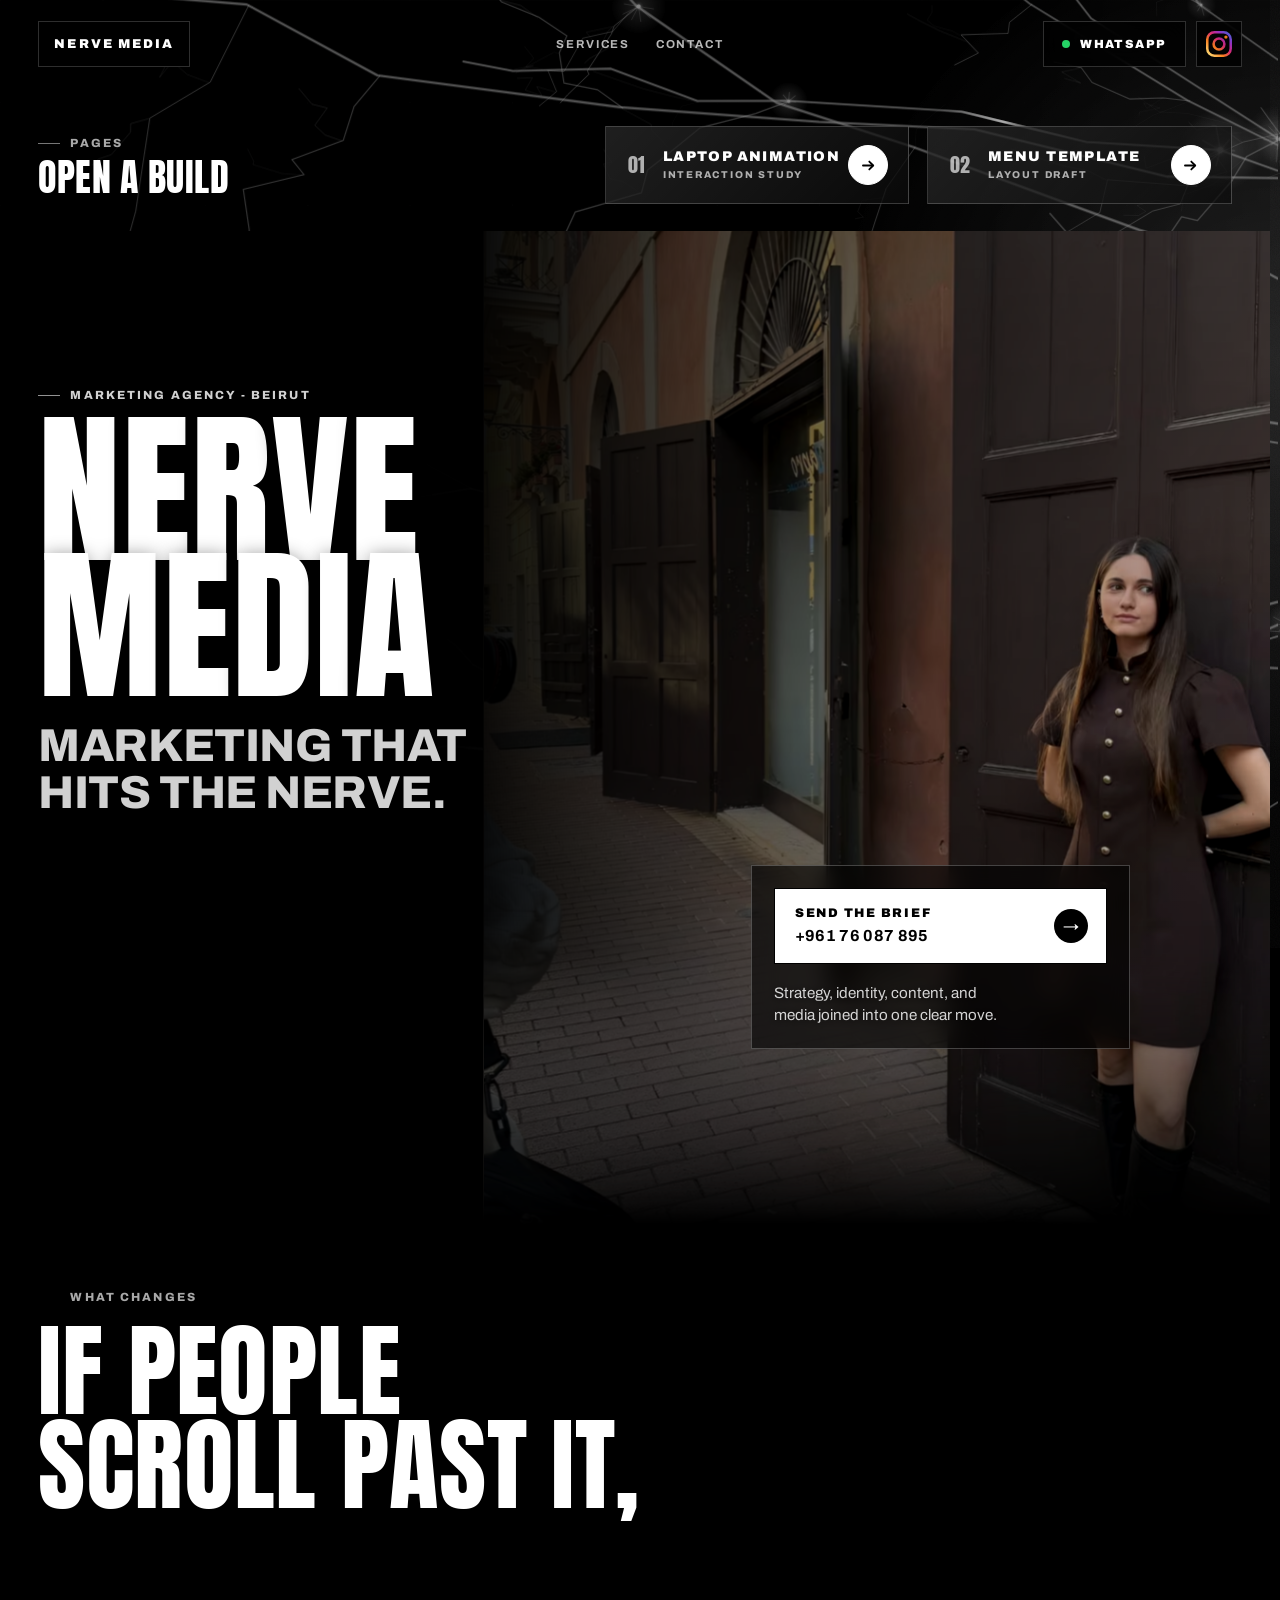
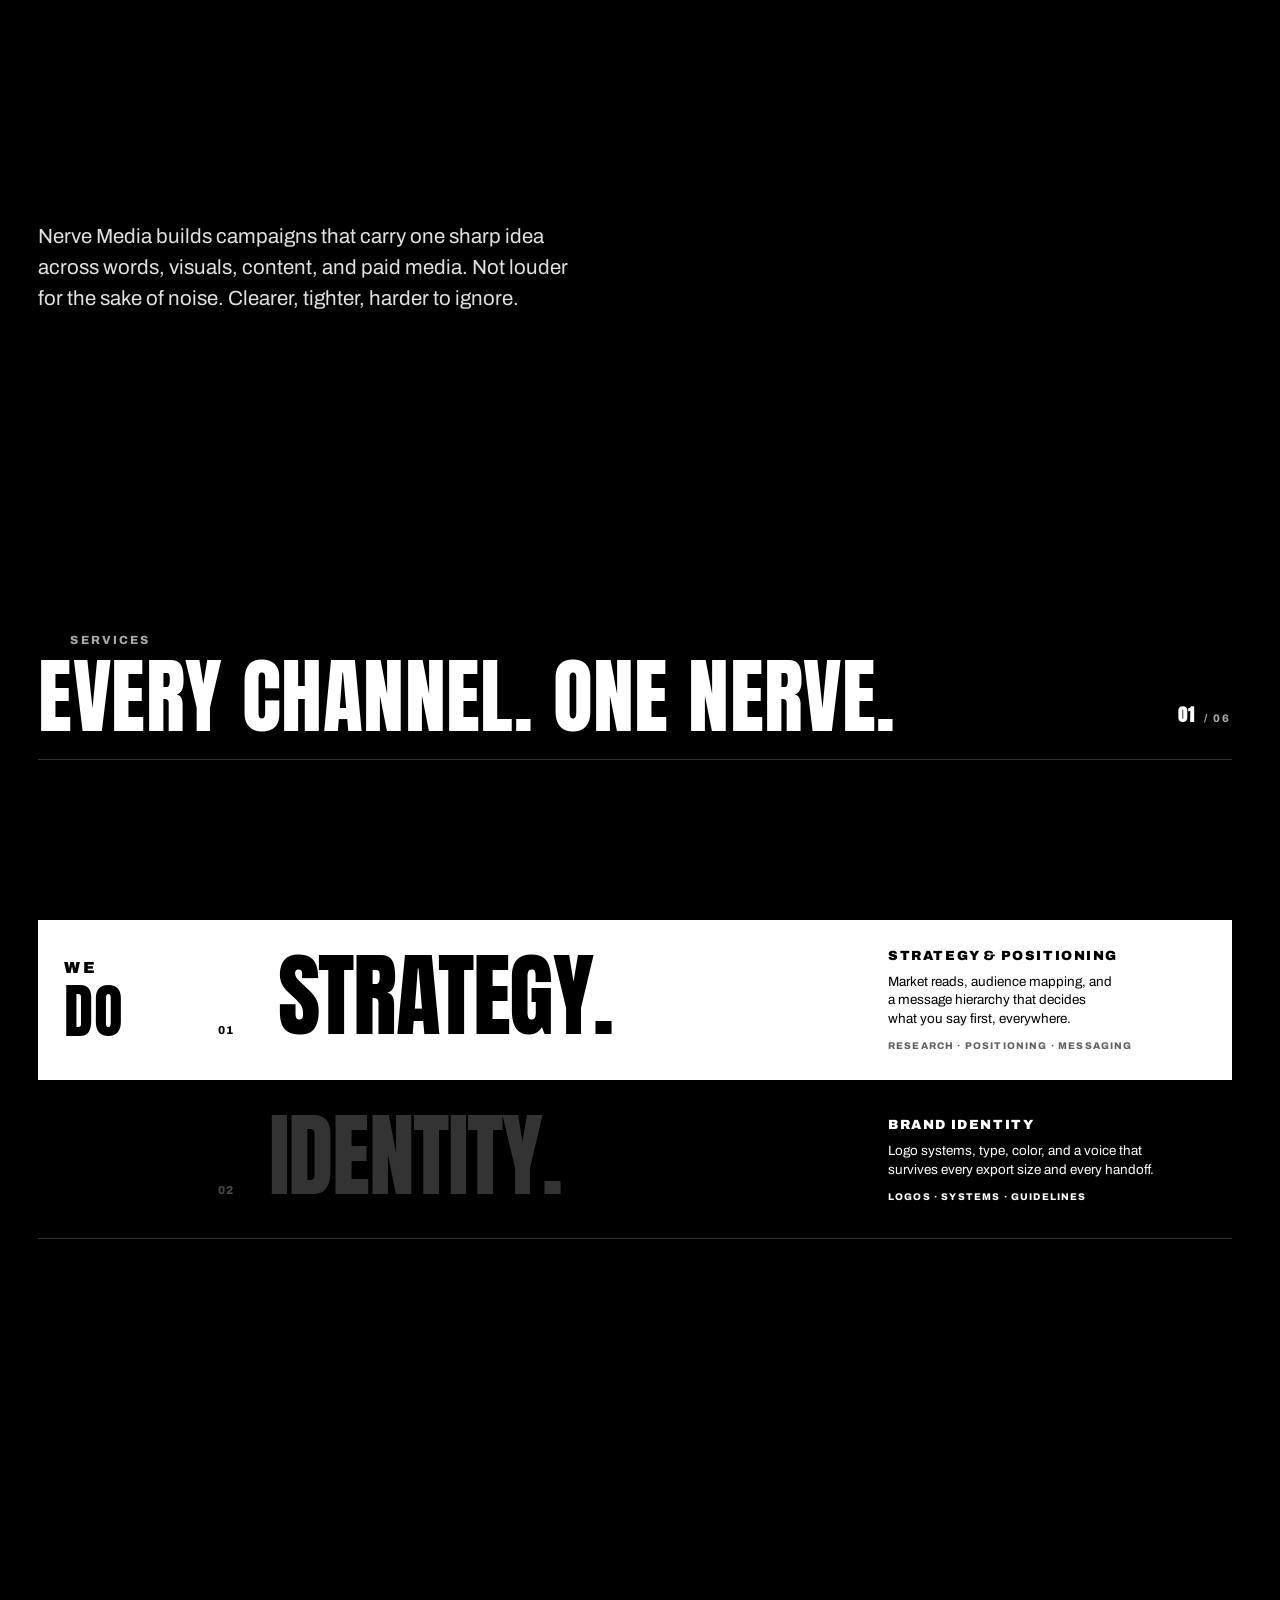
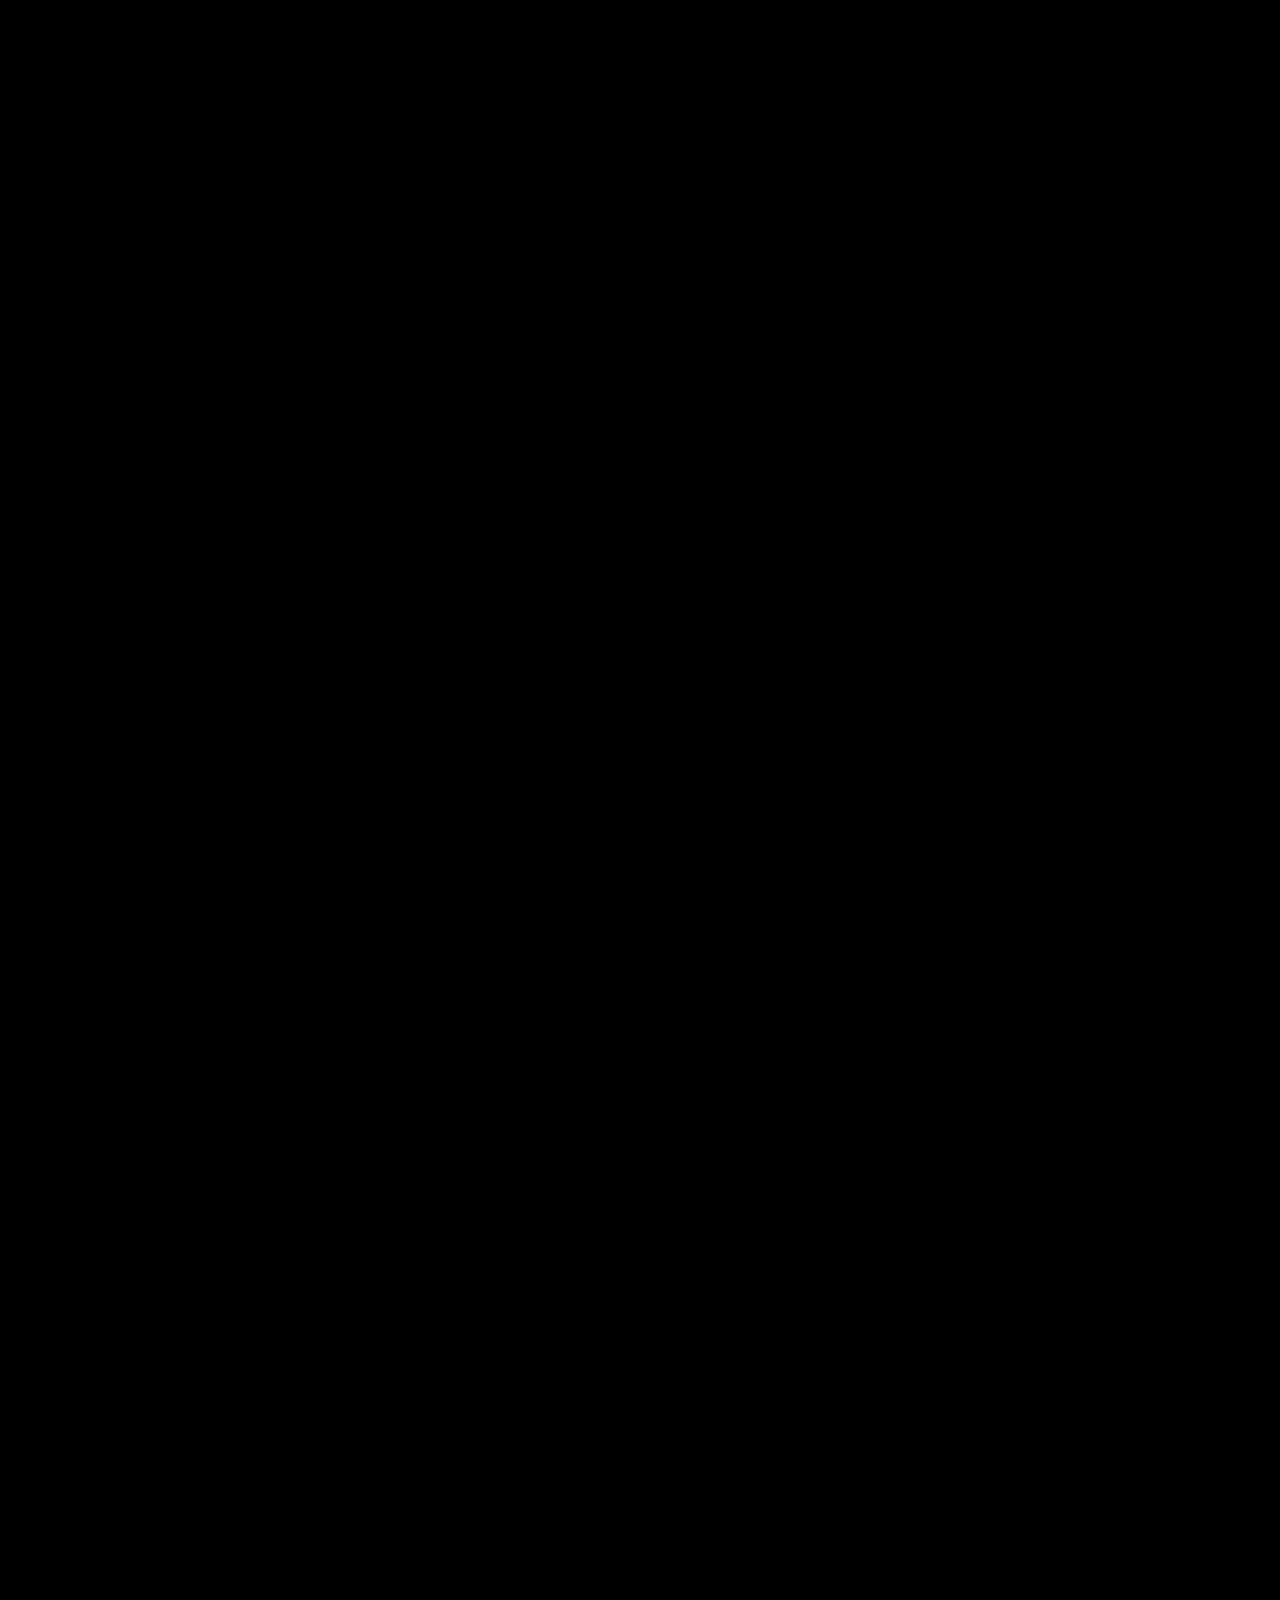
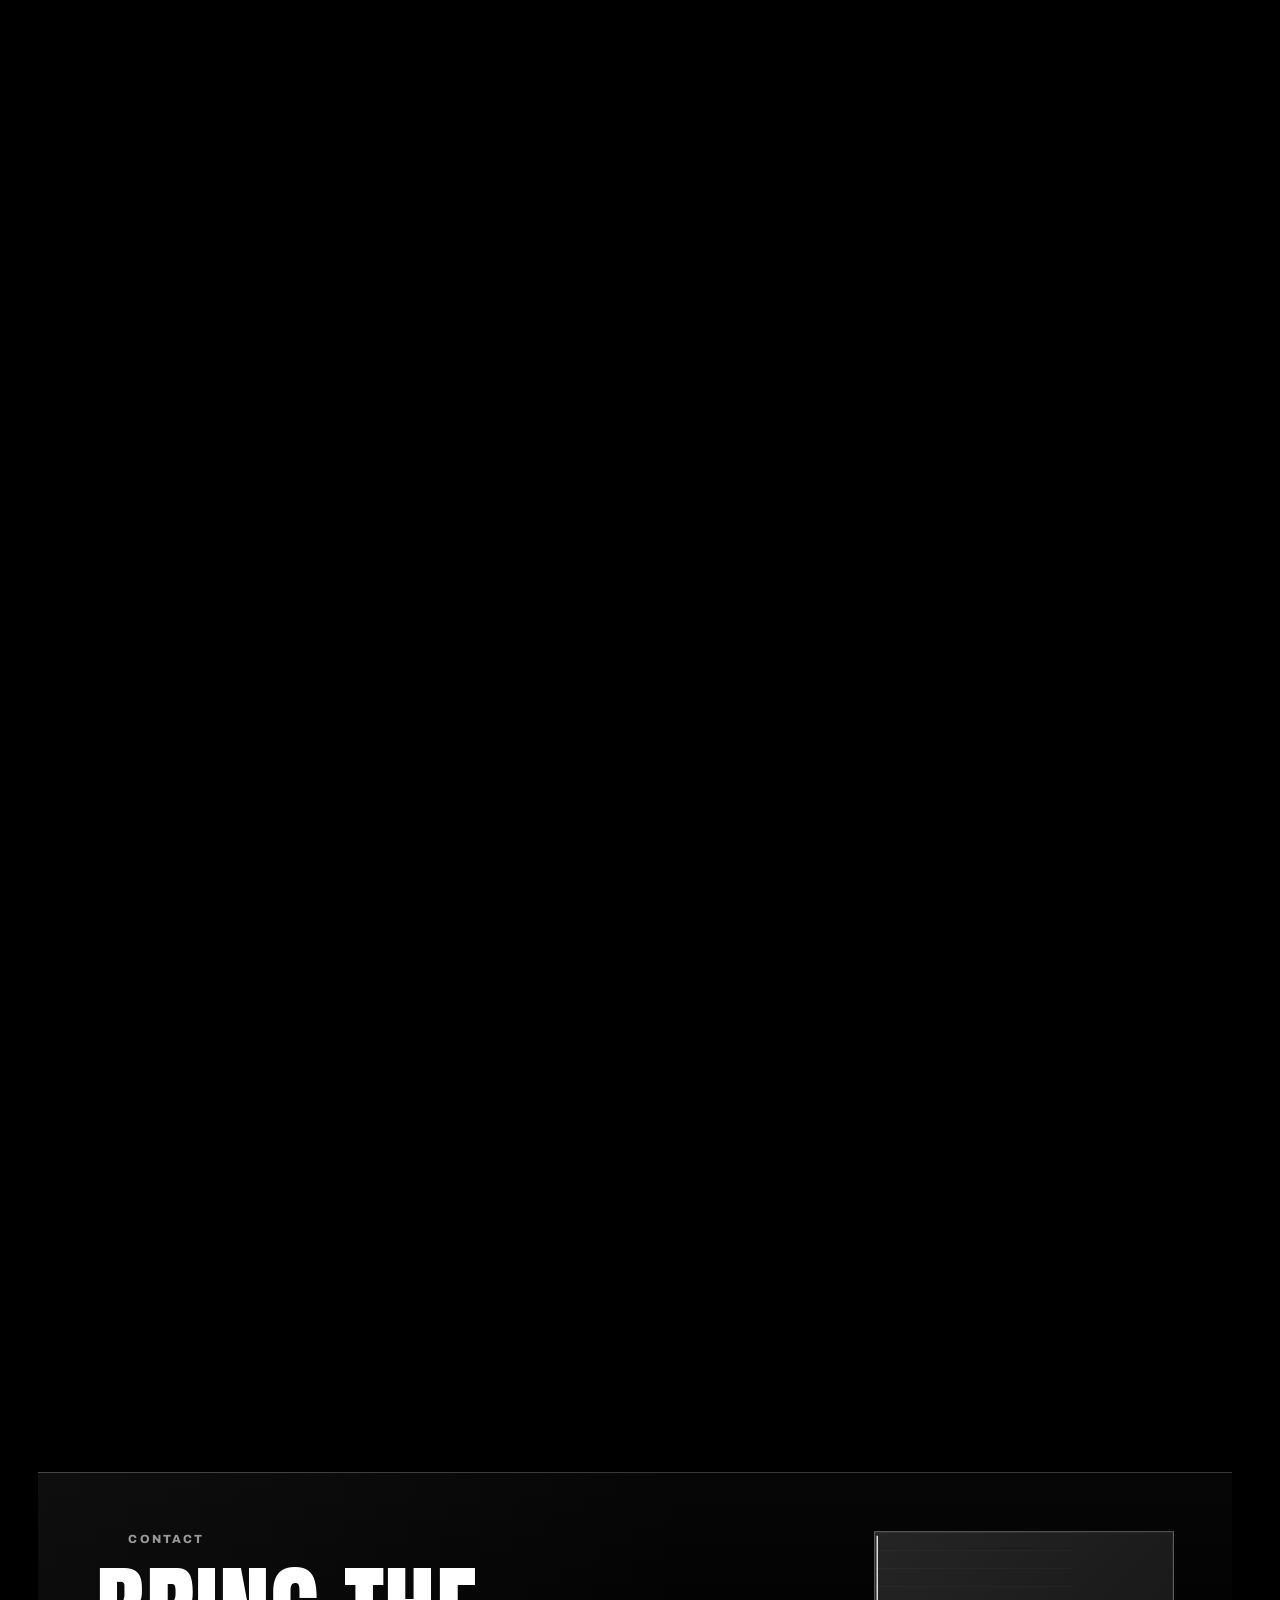
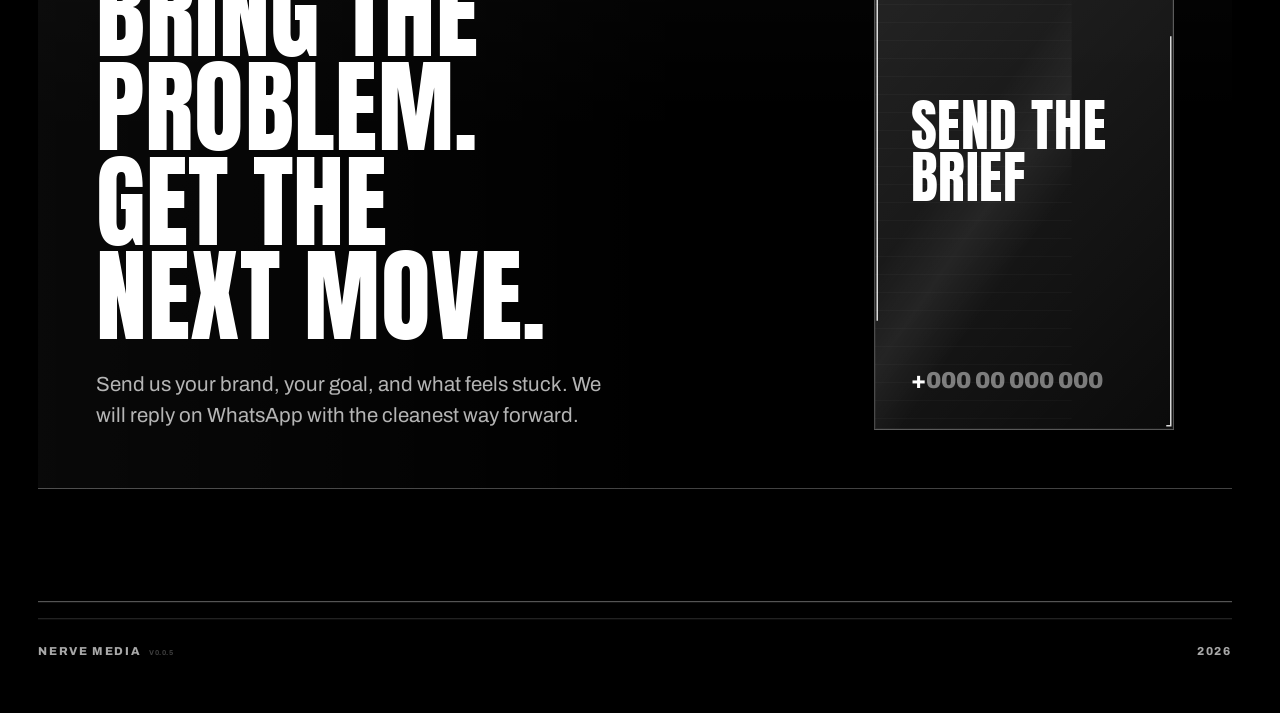
==== index.html @ d75ae1d0 "Redesign Cedar & Steam menu + enable menu launcher tile (v0.0.5) - menu-template.html: dark-default " ====
<!DOCTYPE html>
<html lang="en">
  <head>
    <meta charset="utf-8" />
    <meta name="viewport" content="width=device-width, initial-scale=1" />
    <meta
      name="description"
      content="Nerve Media is a creative marketing agency in Beirut, Lebanon — strategy, brand identity, content, social media, and paid campaigns that hit the nerve."
    />
    <meta
      name="keywords"
      content="marketing agency Beirut, Beirut marketing agency, marketing agency Lebanon, creative agency Beirut, branding agency Beirut, social media marketing Lebanon, advertising agency Beirut, digital marketing Lebanon"
    />
    <meta name="theme-color" content="#000000" />
    <title>Nerve Media | Marketing Agency in Beirut, Lebanon</title>

    <link rel="canonical" href="https://chaos-961.github.io/nervemedia-test/" />

    <!-- Social sharing -->
    <meta property="og:type" content="website" />
    <meta property="og:site_name" content="Nerve Media" />
    <meta property="og:title" content="Nerve Media | Marketing That Hits The Nerve" />
    <meta
      property="og:description"
      content="Beirut marketing studio for sharper strategy, content, identity, and campaigns. Marketing that hits the nerve."
    />
    <meta property="og:url" content="https://chaos-961.github.io/nervemedia-test/" />
    <meta property="og:image" content="https://chaos-961.github.io/nervemedia-test/assets/nerve-media-og.png" />
    <meta property="og:image:type" content="image/png" />
    <meta property="og:image:width" content="1200" />
    <meta property="og:image:height" content="630" />
    <meta property="og:image:alt" content="Nerve Media — marketing agency in Beirut, Lebanon" />
    <meta name="twitter:card" content="summary_large_image" />
    <meta name="twitter:title" content="Nerve Media | Marketing That Hits The Nerve" />
    <meta
      name="twitter:description"
      content="Creative marketing agency in Beirut, Lebanon — strategy, identity, content, and campaigns."
    />
    <meta name="twitter:image" content="https://chaos-961.github.io/nervemedia-test/assets/nerve-media-og.png" />

    <link rel="icon" type="image/png" sizes="512x512" href="assets/nerve-media-logo.png" />
    <link rel="apple-touch-icon" href="assets/nerve-media-logo.png" />
    <link rel="preconnect" href="https://fonts.googleapis.com" />
    <link rel="preconnect" href="https://fonts.gstatic.com" crossorigin />
    <!-- Trimmed weight set: Anton (display) + Archivo 400/700/900 + one
         Archivo Expanded 800 for the hero line. Other 800 usages snap to 900. -->
    <link
      href="https://fonts.googleapis.com/css2?family=Anton&family=Archivo:wght@400;700;900&family=Archivo+Expanded:wght@800&display=swap"
      rel="stylesheet"
    />
    <link
      rel="preload"
      as="image"
      type="image/avif"
      imagesrcset="
        assets/nerve-media-beirut-shoot-800.avif 800w,
        assets/nerve-media-beirut-shoot-1200.avif 1200w,
        assets/nerve-media-beirut-shoot-1600.avif 1600w"
      imagesizes="(max-width: 960px) 100vw, 81vw"
      fetchpriority="high"
    />
    <link rel="stylesheet" href="styles.css?v=100" />
  </head>
  <body>
    <!-- Boot loader: dismissed by app.js once the hero image + fonts land
         (max 2.8s); CSS failsafe hides it if JS dies; noscript removes it. -->
    <div class="loader" id="loader" aria-hidden="true">
      <div class="loader-inner">
        <span class="loader-mark" aria-hidden="true">
          <img class="loader-logo" src="assets/nerve-media-logo.png" alt="" width="512" height="512" />
        </span>
        <span class="loader-line"><i></i></span>
      </div>
    </div>
    <noscript><style>.loader { display: none; }</style></noscript>
    <a class="skip-link" href="#top">Skip to content</a>
    <canvas class="nerve-canvas" id="nerveCanvas" aria-hidden="true"></canvas>
    <div class="background-field" aria-hidden="true"></div>
    <div class="grain" aria-hidden="true"></div>

    <header class="site-header" data-pulse-item>
      <a class="brand" href="#top" aria-label="Nerve Media home">
        <span class="brand-mark">NERVE MEDIA</span>
      </a>

      <nav class="site-nav" aria-label="Primary">
        <a href="#services">Services</a>
        <a href="#contact">Contact</a>
      </nav>

      <div class="header-actions">
        <a class="whatsapp-button" href="https://wa.me/96176087895?text=Hi%20Nerve%20Media%2C%20I%27d%20like%20to%20talk%20about%20a%20project." target="_blank" rel="noopener">
          <span class="whatsapp-dot" aria-hidden="true"></span>
          <span>WhatsApp</span>
        </a>

        <a class="instagram-link" href="https://www.instagram.com/nerve.media/" target="_blank" rel="noopener" aria-label="Nerve Media on Instagram">
          <svg viewBox="0 0 24 24" aria-hidden="true">
            <defs>
              <linearGradient id="instagram-stroke" x1="4" y1="20" x2="20" y2="4" gradientUnits="userSpaceOnUse">
                <stop offset="0" stop-color="#feda75"></stop>
                <stop offset="0.32" stop-color="#fa7e1e"></stop>
                <stop offset="0.58" stop-color="#d62976"></stop>
                <stop offset="0.78" stop-color="#962fbf"></stop>
                <stop offset="1" stop-color="#4f5bd5"></stop>
              </linearGradient>
            </defs>
            <rect class="instagram-frame" x="3.2" y="3.2" width="17.6" height="17.6" rx="5.4" stroke="url(#instagram-stroke)"></rect>
            <circle class="instagram-lens" cx="12" cy="12" r="4.05" stroke="url(#instagram-stroke)"></circle>
            <circle class="instagram-dot" cx="17.2" cy="6.8" r="1.25"></circle>
          </svg>
        </a>
      </div>
    </header>

    <main id="top">
      <section class="launcher section-frame" aria-labelledby="launcher-title">
        <div class="launcher-head" data-reveal data-pulse-item>
          <p class="section-label">Pages</p>
          <h2 id="launcher-title" class="launcher-title">Open a build</h2>
        </div>

        <nav class="launcher-grid" aria-label="Page links" data-reveal data-pulse-item>
          <a class="launch-tile" href="laptop-animation.html" target="_blank" rel="noopener" tabindex="-1" aria-disabled="true">
            <span class="launch-index" aria-hidden="true">01</span>
            <span class="launch-body">
              <span class="launch-name">Laptop Animation</span>
              <span class="launch-note">Interaction study</span>
            </span>
            <span class="launch-arrow" aria-hidden="true">
              <svg viewBox="0 0 24 24" focusable="false">
                <path d="M5 12h12"></path>
                <path d="m13 7 5 5-5 5"></path>
              </svg>
            </span>
          </a>

          <a class="launch-tile" href="menu-template.html" target="_blank" rel="noopener">
            <span class="launch-index" aria-hidden="true">02</span>
            <span class="launch-body">
              <span class="launch-name">Menu Template</span>
              <span class="launch-note">Layout draft</span>
            </span>
            <span class="launch-arrow" aria-hidden="true">
              <svg viewBox="0 0 24 24" focusable="false">
                <path d="M5 12h12"></path>
                <path d="m13 7 5 5-5 5"></path>
              </svg>
            </span>
          </a>
        </nav>
      </section>

      <section class="hero section-frame" aria-labelledby="hero-title">
        <figure class="hero-visual" aria-label="Nerve Media campaign production in Beirut">
          <picture>
            <source
              type="image/avif"
              srcset="
                assets/nerve-media-beirut-shoot-800.avif 800w,
                assets/nerve-media-beirut-shoot-1200.avif 1200w,
                assets/nerve-media-beirut-shoot-1600.avif 1600w"
              sizes="(max-width: 960px) 100vw, 81vw"
            />
            <source
              type="image/webp"
              srcset="
                assets/nerve-media-beirut-shoot-800.webp 800w,
                assets/nerve-media-beirut-shoot-1200.webp 1200w,
                assets/nerve-media-beirut-shoot-1600.webp 1600w"
              sizes="(max-width: 960px) 100vw, 81vw"
            />
            <img
              src="assets/nerve-media-beirut-shoot-1200.jpg"
              srcset="
                assets/nerve-media-beirut-shoot-1200.jpg 1200w,
                assets/nerve-media-beirut-shoot.jpeg 2400w"
              sizes="(max-width: 960px) 100vw, 81vw"
              alt="A fashion campaign being photographed on a Beirut street"
              width="2400"
              height="3200"
              loading="eager"
              decoding="async"
              fetchpriority="high"
            />
          </picture>
        </figure>

        <div class="hero-copy" data-reveal data-pulse-item>
          <p class="eyebrow">MARKETING AGENCY - BEIRUT</p>
          <h1 id="hero-title" class="load-title">
            <span class="sr-only">Nerve Media</span>
            <span data-split aria-hidden="true">Nerve</span>
            <span data-split aria-hidden="true">Media</span>
          </h1>
          <p class="hero-line">Marketing that hits the nerve.</p>
        </div>

        <div class="hero-actions" data-reveal data-pulse-item>
          <a class="button button-primary" href="https://wa.me/96176087895?text=Hi%20Nerve%20Media%2C%20I%27m%20interested%20in%20building%20a%20campaign%2Fwebsite%2Fbrand%20system.%20Can%20we%20discuss%20my%20project%3F" target="_blank" rel="noopener">
            <span>Send the brief</span>
            <strong>+961 76 087 895</strong>
          </a>
          <p>
            Strategy, identity, content, and media joined into one clear move.
          </p>
        </div>

      </section>

      <section class="manifesto section-frame" aria-labelledby="manifesto-title">
        <div class="section-label" data-reveal>What changes</div>
        <h2 id="manifesto-title" class="manifesto-phrases" data-pulse-item>
          <span class="phrase" data-dir="left">If people scroll past it,</span>
          <span class="phrase" data-dir="right">it was not marketing.</span>
          <span class="phrase" data-dir="left">It was wallpaper.</span>
        </h2>
        <p data-polarize data-pulse-item>
          Nerve Media builds campaigns that carry one sharp idea across words,
          visuals, content, and paid media. Not louder for the sake of noise.
          Clearer, tighter, harder to ignore.
        </p>
      </section>

      <section class="services section-frame" id="services" aria-labelledby="services-title">
        <div class="services-pin" data-services-pin>
          <div class="services-stage">
            <div class="services-intro">
              <div class="section-label" data-reveal>Services</div>
              <h2 id="services-title" data-reveal>Every channel. One nerve.</h2>
              <p class="services-count" aria-hidden="true"><span data-services-count>01</span><em>/ 06</em></p>
            </div>

            <div class="services-machine" data-services-display>
              <div class="services-band" aria-hidden="true"></div>
              <div class="services-command" aria-hidden="true">
                <span>We</span>
                <span>do</span>
              </div>

              <div class="services-viewport">
                <ol class="services-list" data-services-list>
                  <li class="service-item is-active" data-service-item>
                    <article>
                      <div class="service-word">
                        <span class="service-num" aria-hidden="true">01</span>
                        <h3>Strategy.</h3>
                      </div>
                      <div class="service-copy">
                        <strong>Strategy &amp; Positioning</strong>
                        <p>Market reads, audience mapping, and a message hierarchy that decides what you say first, everywhere.</p>
                        <span class="service-meta">Research · Positioning · Messaging</span>
                      </div>
                    </article>
                  </li>
                  <li class="service-item" data-service-item>
                    <article>
                      <div class="service-word">
                        <span class="service-num" aria-hidden="true">02</span>
                        <h3>Identity.</h3>
                      </div>
                      <div class="service-copy">
                        <strong>Brand Identity</strong>
                        <p>Logo systems, type, color, and a voice that survives every export size and every handoff.</p>
                        <span class="service-meta">Logos · Systems · Guidelines</span>
                      </div>
                    </article>
                  </li>
                  <li class="service-item" data-service-item>
                    <article>
                      <div class="service-word">
                        <span class="service-num" aria-hidden="true">03</span>
                        <h3>Content.</h3>
                      </div>
                      <div class="service-copy">
                        <strong>Content &amp; Production</strong>
                        <p>Short-form video, shoots, and design built for the feed and cut to stop the thumb.</p>
                        <span class="service-meta">Video · Photo · Design</span>
                      </div>
                    </article>
                  </li>
                  <li class="service-item" data-service-item>
                    <article>
                      <div class="service-word">
                        <span class="service-num" aria-hidden="true">04</span>
                        <h3>Social.</h3>
                      </div>
                      <div class="service-copy">
                        <strong>Social Media Management</strong>
                        <p>Calendars, captions, and community rhythms that compound instead of churn.</p>
                        <span class="service-meta">Calendars · Community · Growth</span>
                      </div>
                    </article>
                  </li>
                  <li class="service-item" data-service-item>
                    <article>
                      <div class="service-word">
                        <span class="service-num" aria-hidden="true">05</span>
                        <h3>Performance.</h3>
                      </div>
                      <div class="service-copy">
                        <strong>Paid Media &amp; Performance</strong>
                        <p>Meta, Google, and TikTok campaigns wired to tracking that tells the truth.</p>
                        <span class="service-meta">Ads · Funnels · Tracking</span>
                      </div>
                    </article>
                  </li>
                  <li class="service-item" data-service-item>
                    <article>
                      <div class="service-word">
                        <span class="service-num" aria-hidden="true">06</span>
                        <h3>Web.</h3>
                      </div>
                      <div class="service-copy">
                        <strong>Web &amp; Launch Pages</strong>
                        <p>Landing pages and sites that load fast, read sharp, and point at one action.</p>
                        <span class="service-meta">Landing pages · Sites · CRO</span>
                      </div>
                    </article>
                  </li>
                </ol>
              </div>

            </div>
          </div>
        </div>
      </section>

      <section class="contact section-frame" id="contact" aria-labelledby="contact-title">
        <div class="contact-panel" data-reveal data-pulse-item>
          <div class="contact-copy">
            <div class="section-label dark">Contact</div>
            <h2 id="contact-title">
              <span>Bring the problem.</span>
              <span>Get the next move.</span>
            </h2>
            <p>
              Send us your brand, your goal, and what feels stuck. We will reply
              on WhatsApp with the cleanest way forward.
            </p>
          </div>

          <a class="message-card" href="https://wa.me/96176087895?text=Hi%20Nerve%20Media%2C%20I%27m%20interested%20in%20building%20a%20campaign%2Fwebsite%2Fbrand%20system.%20Can%20we%20discuss%20my%20project%3F" target="_blank" rel="noopener">
            <span class="message-arrow" aria-hidden="true">
              <svg viewBox="0 0 24 24" focusable="false">
                <path d="M5 12h12"></path>
                <path d="m13 7 5 5-5 5"></path>
              </svg>
            </span>
            <span class="message-label">Send the brief</span>
            <strong>+961 76 087 895</strong>
          </a>
        </div>
      </section>
    </main>

    <footer class="site-footer">
      <span class="footer-brand">Nerve Media <small>v0.0.5</small></span> <!-- version: bump +0.0.1 each release; after x.x.9 roll to x.(x+1).0 (e.g. 0.3.9 -> 0.4.0) -->
      <span class="footer-meta">
        <span id="currentYear">2026</span>
      </span>
    </footer>

    <script type="application/ld+json">
      {
        "@context": "https://schema.org",
        "@type": "ProfessionalService",
        "@id": "https://chaos-961.github.io/nervemedia-test/#organization",
        "name": "Nerve Media",
        "alternateName": "Nerve Media Agency",
        "description": "Creative marketing agency in Beirut, Lebanon — strategy, brand identity, content, social media, and paid campaigns.",
        "url": "https://chaos-961.github.io/nervemedia-test/",
        "logo": "https://chaos-961.github.io/nervemedia-test/assets/nerve-media-logo.png",
        "image": "https://chaos-961.github.io/nervemedia-test/assets/nerve-media-og.png",
        "slogan": "Marketing that hits the nerve.",
        "telephone": "+961 76 087 895",
        "areaServed": [
          { "@type": "City", "name": "Beirut" },
          { "@type": "Country", "name": "Lebanon" }
        ],
        "address": {
          "@type": "PostalAddress",
          "addressLocality": "Beirut",
          "addressRegion": "Beirut",
          "addressCountry": "LB"
        },
        "knowsAbout": [
          "Marketing strategy",
          "Brand identity",
          "Content production",
          "Social media management",
          "Paid media and performance marketing",
          "Web design"
        ],
        "sameAs": [
          "https://www.instagram.com/nerve.media/",
          "https://wa.me/96176087895"
        ]
      }
    </script>
    <script src="app.js?v=79" defer></script>
  </body>
</html>
---- styles.css ----
﻿@property --theme-luma {
  syntax: "<number>";
  inherits: true;
  initial-value: 0;
}

@property --theme-bg-channel {
  syntax: "<number>";
  inherits: true;
  initial-value: 0;
}

@property --theme-fg-channel {
  syntax: "<number>";
  inherits: true;
  initial-value: 255;
}

@property --theme-inverse-channel {
  syntax: "<number>";
  inherits: true;
  initial-value: 0;
}

:root {
  --black: #000;
  --white: #fff;
  --ink: #090909;
  --theme-bg-channel: 0;
  --theme-fg-channel: 255;
  --theme-inverse-channel: 0;
  --theme-bg-rgb: var(--theme-bg-channel), var(--theme-bg-channel), var(--theme-bg-channel);
  --theme-fg-rgb: var(--theme-fg-channel), var(--theme-fg-channel), var(--theme-fg-channel);
  --theme-inverse-rgb: var(--theme-inverse-channel), var(--theme-inverse-channel), var(--theme-inverse-channel);
  --theme-luma: 0;
  --theme-grid-opacity: 0.18;
  --theme-ambient-opacity: 0.18;
  --theme-field-opacity: 0.66;
  --theme-canvas-opacity: 0.54;
  --theme-grain-opacity: 0.045;
  --soft: rgba(var(--theme-fg-rgb), 0.88);
  --muted: rgba(var(--theme-fg-rgb), 0.66);
  --line: rgba(var(--theme-fg-rgb), 0.18);
  --dark-line: rgba(var(--theme-fg-rgb), 0.14);
  --accent: rgb(var(--theme-fg-rgb));
  --pad: clamp(18px, 3vw, 44px);
  --max: 1240px;
  --scroll: 0;
  --display: "Anton", "Arial Narrow", Impact, sans-serif;
  --body: "Archivo", "Helvetica Neue", Arial, sans-serif;
  /* Motion tokens — every new animation should pick from these so the
     whole site shares one timing voice. --ease aliases --ease-out for
     the many existing rules that reference it. */
  --ease-out: cubic-bezier(0.16, 1, 0.3, 1);
  --ease-snap: cubic-bezier(0.3, 1.25, 0.35, 1);
  --ease: var(--ease-out);
  --motion-fast: 220ms;
  --motion-med: 460ms;
  --motion-slow: 700ms;
  --duration-fast: var(--motion-fast);
  --duration-medium: var(--motion-med);
  --duration-slow: var(--motion-slow);
  --stagger-small: 70ms;
  --stagger-medium: 120ms;
  --section-p: 0;
  --hero-p: 0;
  --theme-p: 0;
  --reveal-y: clamp(18px, 2.4vw, 28px);
  --reveal-scale: 0.985;
  --parallax-depth: clamp(24px, 4svh, 48px);
  color-scheme: dark;
  transition:
    --theme-luma 180ms linear,
    --theme-bg-channel 180ms linear,
    --theme-fg-channel 240ms var(--ease),
    --theme-inverse-channel 240ms var(--ease);
}

* {
  box-sizing: border-box;
}

html {
  scroll-behavior: smooth;
  overflow-x: clip;
}

body {
  min-width: 0;
  margin: 0;
  overflow-x: clip;
  overflow-y: visible;
  background: rgb(var(--theme-bg-rgb));
  color: rgb(var(--theme-fg-rgb));
  font-family: var(--body);
  font-size: 16px;
  line-height: 1.45;
  -webkit-font-smoothing: antialiased;
  text-rendering: optimizeLegibility;
  transition: background-color 80ms linear, color 180ms ease;
}

@media (min-width: 761px) {
  html {
    overflow-y: scroll;
    scrollbar-gutter: stable;
    scrollbar-color: rgba(var(--theme-fg-rgb), 0.4) rgb(var(--theme-bg-rgb));
    scrollbar-width: thin;
  }

  html::-webkit-scrollbar {
    width: 8px;
  }

  html::-webkit-scrollbar-track {
    background: rgb(var(--theme-bg-rgb));
  }

  html::-webkit-scrollbar-thumb {
    border: 2px solid rgb(var(--theme-bg-rgb));
    border-radius: 999px;
    background: rgba(var(--theme-fg-rgb), 0.4);
  }
}

body.is-light {
  color-scheme: light;
}

body::before,
body::after {
  position: fixed;
  inset: 0;
  z-index: 0;
  pointer-events: none;
  content: "";
  transition: opacity 220ms ease, filter 220ms ease;
}

body::before {
  background:
    linear-gradient(rgba(var(--theme-fg-rgb), 0.05) 1px, transparent 1px),
    linear-gradient(90deg, rgba(var(--theme-fg-rgb), 0.04) 1px, transparent 1px);
  background-size: clamp(62px, 8vw, 118px) clamp(62px, 8vw, 118px);
  opacity: var(--theme-grid-opacity);
  transform: translate3d(0, calc(var(--scroll) * -55px), 0);
}

body::after {
  background:
    radial-gradient(circle at 100% 40%, rgba(var(--theme-fg-rgb), 0.14), transparent 30%),
    linear-gradient(90deg, rgba(var(--theme-inverse-rgb), 0.14), transparent 22%, transparent 76%, rgba(var(--theme-fg-rgb), 0.08)),
    linear-gradient(180deg, transparent 0 58%, rgba(var(--theme-inverse-rgb), 0.22));
  opacity: var(--theme-ambient-opacity);
}

a {
  color: inherit;
  text-decoration: none;
}

button {
  font: inherit;
}

/* Visually hidden but available to assistive tech. Used for the clean,
   readable heading text behind the per-character split animation. */
.sr-only {
  position: absolute !important;
  width: 1px;
  height: 1px;
  padding: 0;
  margin: -1px;
  overflow: hidden;
  clip: rect(0, 0, 0, 0);
  clip-path: inset(50%);
  white-space: nowrap;
  border: 0;
}

.nerve-canvas {
  position: fixed;
  inset: 0;
  z-index: 2;
  width: 100%;
  height: 100%;
  opacity: var(--theme-canvas-opacity);
  pointer-events: none;
  transition: opacity 220ms ease;
}

/* The baked depth layers + source glow live here as compositor-promoted
   elements that app.js slides with `transform` (no per-frame canvas repaint —
   the big mobile win). #nerveCanvas above stays the live pulse overlay. */
.nerve-field {
  position: fixed;
  inset: 0;
  z-index: 2;
  overflow: hidden;
  opacity: var(--theme-canvas-opacity);
  pointer-events: none;
  transition: opacity 220ms ease;
}

.nerve-field .nerve-layer,
.nerve-field .nerve-source {
  position: absolute;
  top: 0;
  left: 0;
  will-change: transform;
  transform: translateZ(0);
  backface-visibility: hidden;
}

.background-field {
  position: fixed;
  inset: 0;
  z-index: 1;
  overflow: hidden;
  pointer-events: none;
  background:
    radial-gradient(circle at 100% 40%, rgba(var(--theme-fg-rgb), 0.16), transparent 33%),
    linear-gradient(90deg, rgba(var(--theme-inverse-rgb), 0.52), rgba(var(--theme-inverse-rgb), 0.2) 48%, rgba(var(--theme-inverse-rgb), 0.06));
  opacity: var(--theme-field-opacity);
  transition: filter 220ms ease, opacity 220ms ease;
}

/* Oversized by the grain-shift travel so the transform-based jitter never
   exposes an edge. Translating the layer is compositor-only; the old
   background-position keyframes repainted the full screen on every step. */
.grain {
  position: fixed;
  inset: -48px;
  z-index: 3;
  pointer-events: none;
  opacity: var(--theme-grain-opacity);
  background-image: url("data:image/svg+xml,%3Csvg xmlns='http://www.w3.org/2000/svg' width='120' height='120'%3E%3Cfilter id='n'%3E%3CfeTurbulence type='fractalNoise' baseFrequency='0.9' numOctaves='3' stitchTiles='stitch'/%3E%3C/filter%3E%3Crect width='100%25' height='100%25' filter='url(%23n)'/%3E%3C/svg%3E");
  mix-blend-mode: overlay;
}

@keyframes grainShift {
  0% { transform: translate3d(0, 0, 0); }
  20% { transform: translate3d(-37px, 29px, 0); }
  40% { transform: translate3d(31px, -41px, 0); }
  60% { transform: translate3d(-23px, 19px, 0); }
  80% { transform: translate3d(43px, 31px, 0); }
  100% { transform: translate3d(0, 0, 0); }
}

/* =====================================================================
   Boot loader. Deliberately hardcoded black/white — the page always
   boots dark at the top, outside the theme system. app.js dismisses it
   (.is-done + body.is-ready) once the hero image and fonts land; the
   failsafe animation hides it after 6s even if JS never finishes, and
   a <noscript> style removes it entirely without JS. pointer-events is
   none throughout so it can never trap the reader.
   ===================================================================== */
.loader {
  position: fixed;
  inset: 0;
  z-index: 120;
  display: grid;
  place-items: center;
  background: #191919;
  color: #fff;
  pointer-events: none;
  transition: transform 680ms var(--ease-out) 140ms, visibility 0s 880ms;
  animation: loaderFailsafe 1ms linear 6s forwards;
}

.loader.is-done {
  visibility: hidden;
  transform: translateY(-101%);
}

@keyframes loaderFailsafe {
  to {
    visibility: hidden;
    opacity: 0;
  }
}

.loader-inner {
  display: grid;
  gap: 16px;
  justify-items: center;
  transition: opacity 220ms ease;
}

.loader.is-done .loader-inner {
  opacity: 0;
}

.loader-mark {
  opacity: 0;
  display: flex;
  align-items: center;
  justify-content: center;
}

.loader-logo {
  display: block;
  width: min(58vw, 300px);
  height: auto;
}

body.fonts-ready .loader-mark {
  opacity: 1;
  animation: loaderMarkIn 700ms var(--ease-out) backwards;
}

@keyframes loaderMarkIn {
  from {
    opacity: 0;
    transform: translateY(14px);
  }
}

.loader-line {
  width: min(220px, 44vw);
  height: 2px;
  overflow: hidden;
  background: rgba(255, 255, 255, 0.16);
}

.loader-line i {
  display: block;
  width: 44%;
  height: 100%;
  background: #fff;
  transform: translateX(-110%);
  animation: loaderSweep 1.1s ease-in-out 200ms infinite;
}

@keyframes loaderSweep {
  to { transform: translateX(260%); }
}

@media (prefers-reduced-motion: reduce) {
  .loader {
    display: none;
  }
}

.site-header {
  position: fixed;
  top: 0;
  left: 0;
  right: 0;
  z-index: 50;
  display: flex;
  align-items: center;
  justify-content: space-between;
  width: calc(100% - (var(--pad) * 2));
  min-height: 74px;
  margin: 0 auto;
  padding-top: 14px;
}

.brand,
.instagram-link,
.whatsapp-button {
  border: 1px solid var(--line);
  background: rgba(var(--theme-bg-rgb), 0.78);
  color: rgb(var(--theme-fg-rgb));
  text-shadow: 0 1px 8px rgba(var(--theme-inverse-rgb), 0.32);
  backdrop-filter: blur(12px);
}

body.is-light .brand,
body.is-light .instagram-link,
body.is-light .whatsapp-button {
  border-color: var(--line);
  background: rgba(var(--theme-bg-rgb), 0.72);
  text-shadow: none;
}

.brand {
  display: inline-flex;
  align-items: center;
  min-height: 46px;
  padding: 0 15px;
  font-family: var(--body);
  font-size: clamp(0.68rem, 2vw, 0.8rem);
  font-weight: 900;
  text-transform: uppercase;
  letter-spacing: 0.16em;
  transition: transform 220ms var(--ease), border-color 220ms ease, background 220ms ease;
}

.brand:hover,
.brand:focus-visible {
  transform: translateY(-2px);
  border-color: currentColor;
}

.brand-mark {
  position: relative;
  white-space: nowrap;
}

.brand-mark::after {
  position: absolute;
  left: 0;
  bottom: -3px;
  width: 100%;
  height: 1px;
  content: "";
  background: currentColor;
  transform: scaleX(0);
  transform-origin: left center;
  transition: transform 360ms var(--ease);
}

.brand:hover .brand-mark::after,
.brand:focus-visible .brand-mark::after {
  transform: scaleX(1);
}

.header-actions {
  display: inline-flex;
  align-items: center;
  gap: 10px;
}

.instagram-link {
  position: relative;
  display: inline-grid;
  place-items: center;
  width: 46px;
  height: 46px;
  overflow: hidden;
  color: rgb(var(--theme-fg-rgb));
  transition: opacity 180ms ease, transform 220ms var(--ease), border-color 220ms ease, background 220ms ease;
}

.instagram-link::before {
  position: absolute;
  inset: 0;
  z-index: -1;
  content: "";
  background: linear-gradient(120deg, transparent, rgba(var(--theme-fg-rgb), 0.24), transparent);
  transform: translateX(-110%);
  transition: transform 520ms ease;
}

.instagram-link svg {
  width: 32px;
  height: 32px;
  fill: none;
  stroke-linecap: round;
  stroke-linejoin: round;
  stroke-width: 1.9;
}

.instagram-lens {
  opacity: 0.96;
}

.instagram-dot {
  fill: #fa7e1e;
  stroke: none;
  opacity: 0.95;
}

.instagram-link:hover,
.instagram-link:focus-visible {
  transform: translateY(-2px);
  border-color: currentColor;
  opacity: 0.92;
}

.instagram-link:hover::before,
.instagram-link:focus-visible::before {
  transform: translateX(110%);
}

.whatsapp-button {
  position: relative;
  display: inline-flex;
  align-items: center;
  gap: 10px;
  min-height: 46px;
  padding: 0 18px;
  overflow: hidden;
  font-family: var(--body);
  font-size: 0.74rem;
  font-weight: 900;
  text-transform: uppercase;
  letter-spacing: 0.12em;
  transition: transform 220ms var(--ease), border-color 220ms ease, background 220ms ease;
}

.whatsapp-button::before {
  position: absolute;
  inset: 0;
  z-index: -1;
  content: "";
  background: linear-gradient(120deg, transparent, rgba(var(--theme-fg-rgb), 0.24), transparent);
  transform: translateX(-110%);
  transition: transform 520ms ease;
}

.whatsapp-button:hover,
.whatsapp-button:focus-visible {
  transform: translateY(-2px);
  border-color: currentColor;
}

.whatsapp-button:hover::before,
.whatsapp-button:focus-visible::before {
  transform: translateX(110%);
}

.whatsapp-button span:not(.whatsapp-dot) {
  display: inline-block;
  transform: translateY(1px);
}

.whatsapp-dot {
  width: 8px;
  height: 8px;
  border-radius: 50%;
  background: #25d366;
  box-shadow: 0 0 0 0 rgba(37, 211, 102, 0.42);
  animation: dotPulse 2.4s var(--ease) infinite;
}

body.is-light .whatsapp-dot {
  animation: dotPulseLight 2.4s var(--ease) infinite;
}

@keyframes dotPulse {
  0% { box-shadow: 0 0 0 0 rgba(37, 211, 102, 0.45); }
  70% { box-shadow: 0 0 0 9px rgba(37, 211, 102, 0); }
  100% { box-shadow: 0 0 0 0 rgba(37, 211, 102, 0); }
}

@keyframes dotPulseLight {
  0% { box-shadow: 0 0 0 0 rgba(37, 211, 102, 0.38); }
  70% { box-shadow: 0 0 0 9px rgba(37, 211, 102, 0); }
  100% { box-shadow: 0 0 0 0 rgba(37, 211, 102, 0); }
}

.section-frame {
  width: min(calc(100% - (var(--pad) * 2)), var(--max));
  margin: 0 auto;
}

.hero {
  position: relative;
  isolation: isolate;
  display: grid;
  grid-template-columns: repeat(12, minmax(0, 1fr));
  align-items: end;
  gap: clamp(18px, 2.2vw, 34px);
  width: 100%;
  max-width: none;
  min-height: 100vh;
  min-height: 100svh;
  padding: clamp(124px, 16vh, 164px) var(--pad) clamp(58px, 8vh, 96px);
  overflow: hidden;
}

.hero::before {
  position: absolute;
  inset: 0;
  z-index: 1;
  content: "";
  pointer-events: none;
  background:
    linear-gradient(90deg, #000 0 27%, rgba(0, 0, 0, 0.95) 38%, rgba(0, 0, 0, 0.56) 59%, rgba(0, 0, 0, 0.12) 100%),
    linear-gradient(180deg, rgba(0, 0, 0, 0.22), transparent 42%, rgba(0, 0, 0, 0.58));
}

.hero-visual {
  position: absolute;
  inset: 0 0 0 38%;
  z-index: 0;
  margin: 0;
  overflow: hidden;
  border-left: 1px solid rgba(255, 255, 255, 0.24);
  background: #17120f;
}

.hero-visual::after {
  position: absolute;
  inset: 0;
  content: "";
  pointer-events: none;
  background: linear-gradient(120deg, rgba(0, 0, 0, 0.1), transparent 46%, rgba(255, 191, 138, 0.06));
  mix-blend-mode: soft-light;
}

.hero-visual img {
  display: block;
  width: 100%;
  height: 100%;
  object-fit: cover;
  object-position: 48% 50%;
  filter: saturate(0.96) contrast(1.05) brightness(1.04);
  transform: scaleX(-1) scale(1.015);
}

.hero-visual figcaption {
  position: absolute;
  top: 96px;
  right: var(--pad);
  z-index: 2;
  display: flex;
  gap: 18px;
  padding: 10px 12px;
  border: 1px solid rgba(255, 255, 255, 0.32);
  background: rgba(0, 0, 0, 0.58);
  color: rgba(255, 255, 255, 0.84);
  font-size: 0.62rem;
  font-weight: 800;
  letter-spacing: 0.16em;
  text-transform: uppercase;
  backdrop-filter: blur(10px);
}

@media (min-width: 961px) {
  .hero {
    --hero-fade-depth: clamp(190px, 30svh, 320px);
    overflow: visible;
  }

  .hero::before,
  .hero-visual {
    height: calc(100% + var(--hero-fade-depth));
    -webkit-mask-image: linear-gradient(to bottom, #000 0 58%, rgba(0, 0, 0, 0.96) 62%, transparent 85%);
    mask-image: linear-gradient(to bottom, #000 0 58%, rgba(0, 0, 0, 0.96) 62%, transparent 85%);
  }

  .hero::before {
    inset: 0 0 auto;
  }

  .hero-visual {
    inset: 0 0 auto 38%;
  }

  .manifesto {
    position: relative;
    z-index: 1;
  }
}

.hero-copy {
  position: relative;
  z-index: 2;
  grid-column: 1 / 9;
  max-width: 930px;
}

.hero .eyebrow,
.hero .hero-line,
.hero .hero-actions p {
  color: rgba(255, 255, 255, 0.82);
  text-shadow: 0 1px 8px rgba(0, 0, 0, 0.72);
}

.eyebrow,
.section-label {
  display: inline-flex;
  align-items: center;
  gap: 10px;
  margin: 0 0 18px;
  color: var(--muted);
  font-family: var(--body);
  font-size: 0.74rem;
  font-weight: 800;
  text-transform: uppercase;
  letter-spacing: 0.18em;
  text-shadow: 0 1px 5px rgba(0, 0, 0, 0.7);
}

.eyebrow::before,
.section-label::before {
  width: 22px;
  height: 1px;
  content: "";
  background: currentColor;
  opacity: 0.7;
}

body.is-light .eyebrow,
body.is-light .section-label {
  color: rgba(var(--theme-fg-rgb), 0.56);
  text-shadow: none;
}

.section-label.dark {
  color: rgba(var(--theme-fg-rgb), 0.56);
  text-shadow: none;
}

h1,
h2,
h3,
p {
  text-wrap: balance;
}

.eyebrow,
.section-label,
h1,
h2,
h3,
p {
  transition: color 240ms ease, text-shadow 240ms ease;
}

h1,
h2,
h3 {
  text-shadow: 0 1px 7px rgba(0, 0, 0, 0.72);
}

body.is-light h1,
body.is-light h2,
body.is-light h3,
.contact h2 {
  text-shadow: none;
}

p {
  text-shadow: 0 1px 5px rgba(0, 0, 0, 0.58);
}

body.is-light p,
.contact p {
  text-shadow: none;
}

.button,
.contact-panel {
  text-shadow: none;
}

.message-card,
.message-card * {
  text-shadow: 0 1px 5px rgba(0, 0, 0, 0.72);
}

.hero h1 {
  position: relative;
  margin: 0;
  color: #fff;
  font-family: var(--display);
  font-size: clamp(5rem, 13vw, 12.8rem);
  font-weight: 400;
  line-height: 0.82;
  text-transform: uppercase;
  letter-spacing: 0.005em;
  text-shadow: 0 2px 18px rgba(0, 0, 0, 0.42);
}

.hero h1 span {
  display: block;
  transform-origin: left center;
}

.hero h1 .char {
  display: inline-block;
}

/* Entrances key off body.is-ready (added when the boot loader dismisses)
   so the choreography plays as the loader wipes away, not hidden behind
   it. Before is-ready the title sits static under the opaque loader. */
body.is-ready .hero h1[data-animate] .char {
  transform: translateY(108%) rotate(6deg);
  opacity: 0;
  animation: charRise 0.9s var(--ease) forwards;
}

@keyframes charRise {
  to {
    transform: translateY(0) rotate(0);
    opacity: 1;
  }
}

/* Save-Data fallback: the two words rise as units instead of per character. */
body.is-ready .hero h1[data-animate="words"] [data-split] {
  animation: wordRise 0.8s var(--ease-out) backwards;
}

@keyframes wordRise {
  from {
    transform: translateY(0.45em);
    opacity: 0;
  }
}

/* Hero entrance choreography — visual settles, title rises (above), then
   eyebrow → tagline → CTA → cue. Transform/opacity only, fx-scoped so
   reduced-motion and no-JS render the hero fully static. */
@keyframes heroEnter {
  from {
    transform: translateY(18px);
    opacity: 0;
  }
}

body.fx.is-ready .hero .eyebrow {
  animation: heroEnter var(--duration-medium) ease-out 0.1s backwards;
}

body.fx.is-ready .hero-line {
  animation: heroEnter var(--duration-slow) var(--ease-out) 0.66s backwards;
}

body.fx.is-ready .hero-actions {
  animation: heroEnter var(--duration-slow) var(--ease-out) 0.86s backwards;
}

body.fx.is-ready .hero-visual {
  animation: heroVisualIn var(--motion-slow) var(--ease-out) backwards;
}

@keyframes heroVisualIn {
  from { opacity: 0; }
}

.hero h1 {
  transition: text-shadow 420ms ease, color 420ms ease;
}

.hero h1:hover {
  text-shadow: 0 0 18px rgba(255, 255, 255, 0.22), 0 1px 7px rgba(0, 0, 0, 0.72);
}

.hero-line {
  max-width: 760px;
  margin: clamp(24px, 4vw, 44px) 0 0;
  color: var(--soft);
  font-family: "Archivo Expanded", var(--body);
  font-size: clamp(1.3rem, 3.6vw, 3.1rem);
  font-weight: 800;
  line-height: 1.02;
  text-transform: uppercase;
  letter-spacing: -0.01em;
}

.hero-actions {
  position: relative;
  z-index: 2;
  grid-column: 8 / 12;
  display: grid;
  gap: 18px;
  margin-bottom: 10px;
  padding: clamp(14px, 2vw, 22px);
  border: 1px solid rgba(255, 255, 255, 0.24);
  background: rgba(0, 0, 0, 0.58);
  backdrop-filter: blur(12px);
}

.hero-actions p {
  max-width: 330px;
  margin: 0;
  color: var(--muted);
  font-size: 0.95rem;
}

.button {
  position: relative;
  display: flex;
  flex-direction: column;
  justify-content: center;
  gap: 2px;
  min-height: 76px;
  padding: 0 20px;
  overflow: hidden;
  border: 1px solid currentColor;
  background: rgb(var(--theme-fg-rgb));
  color: rgb(var(--theme-inverse-rgb));
  font-family: var(--body);
  font-weight: 900;
  letter-spacing: 0.02em;
  text-transform: uppercase;
  transition: transform 240ms var(--ease), box-shadow 240ms var(--ease);
}

.button > span {
  font-size: 0.78rem;
  letter-spacing: 0.14em;
}

.button::after {
  position: absolute;
  right: 18px;
  top: 50%;
  width: 34px;
  height: 34px;
  display: grid;
  place-items: center;
  border-radius: 50%;
  background: rgb(var(--theme-inverse-rgb));
  color: rgb(var(--theme-fg-rgb));
  content: "\2192";
  font-weight: 400;
  transform: translateY(-50%);
  transition: transform 280ms var(--ease);
}

.button:hover::after,
.button:focus-visible::after {
  transform: translateY(-50%) translateX(4px);
}

.button strong {
  white-space: nowrap;
}

.button:hover,
.button:focus-visible {
  transform: translateY(-3px);
  box-shadow: 0 14px 40px rgba(var(--theme-fg-rgb), 0.16);
}

.manifesto {
  padding: clamp(82px, 12vw, 150px) 0;
}

.manifesto h2,
.services h2,
.contact h2 {
  max-width: 900px;
  margin: 0;
  font-family: var(--display);
  font-size: clamp(3rem, 8vw, 8rem);
  font-weight: 400;
  line-height: 0.92;
  text-transform: uppercase;
  letter-spacing: 0.004em;
}

.manifesto p,
.contact-copy p {
  max-width: 720px;
  margin: 26px 0 0;
  color: var(--soft);
  font-size: clamp(1.04rem, 1.8vw, 1.28rem);
  line-height: 1.5;
}

.section-head {
  display: grid;
  gap: 14px;
  margin-bottom: clamp(30px, 5vw, 58px);
}

[data-pulse-item] {
  isolation: isolate;
}

[data-pulse-item]:not(.site-header) {
  position: relative;
}

.contact {
  width: 100%;
  padding: clamp(86px, 11vw, 150px) var(--pad) clamp(98px, 12vw, 162px);
  background: transparent;
  color: rgb(var(--theme-fg-rgb));
}

.contact-panel {
  display: grid;
  grid-template-columns: minmax(0, 1fr) minmax(300px, 0.42fr);
  gap: clamp(30px, 5.4vw, 76px);
  align-items: stretch;
  width: min(100%, var(--max));
  margin: 0 auto;
  padding: clamp(30px, 4.6vw, 58px);
  border-top: 1px solid rgba(var(--theme-fg-rgb), 0.22);
  border-bottom: 1px solid rgba(var(--theme-fg-rgb), 0.22);
  background:
    linear-gradient(90deg, rgba(var(--theme-fg-rgb), 0.07), transparent 54%),
    linear-gradient(180deg, rgba(var(--theme-fg-rgb), 0.05), transparent 42%);
  color: rgb(var(--theme-fg-rgb));
  /* Readability wash behind the contact copy + card. */
  box-shadow: inset 0 0 0 100vmax rgba(var(--theme-bg-rgb), 0.5);
}

.contact-copy {
  display: grid;
  align-content: center;
}

.contact-copy p {
  color: rgba(var(--theme-fg-rgb), 0.7);
}

.contact h2 span {
  display: block;
}

.contact .section-label.dark {
  color: rgba(var(--theme-fg-rgb), 0.58);
}

.message-card {
  position: relative;
  display: grid;
  grid-template-rows: 1fr auto;
  min-height: 292px;
  gap: clamp(18px, 3vw, 32px);
  padding: clamp(22px, 3vw, 36px);
  overflow: hidden;
  border: 1px solid rgba(var(--theme-fg-rgb), 0.26);
  background:
    linear-gradient(135deg, rgba(var(--theme-fg-rgb), 0.14), rgba(var(--theme-fg-rgb), 0.045)),
    rgba(var(--theme-bg-rgb), 0.72);
  color: rgb(var(--theme-fg-rgb));
  text-shadow: none;
  box-shadow: inset 0 0 0 1px rgba(var(--theme-fg-rgb), 0.05);
  transition: transform 240ms ease, box-shadow 240ms ease, border-color 240ms ease, background 240ms ease;
}

.message-card * {
  position: relative;
  z-index: 1;
  text-shadow: none;
}

.message-card::before {
  position: absolute;
  inset: 0;
  z-index: 0;
  content: "";
  background:
    linear-gradient(125deg, transparent 0 38%, rgba(var(--theme-fg-rgb), 0.18) 46%, transparent 54%),
    linear-gradient(rgba(var(--theme-fg-rgb), 0.08) 1px, transparent 1px);
  background-size: 180% 100%, 100% 18px;
  opacity: 0.34;
  transform: translateX(-34%);
  transition: transform 520ms ease, opacity 520ms ease;
}

.message-arrow {
  position: absolute;
  right: clamp(18px, 2.4vw, 28px);
  top: clamp(18px, 2.4vw, 28px);
  width: clamp(42px, 4vw, 56px);
  height: clamp(42px, 4vw, 56px);
  display: flex;
  align-items: center;
  justify-content: center;
  border: 1px solid rgb(var(--theme-fg-rgb));
  border-radius: 50%;
  background: rgb(var(--theme-fg-rgb));
  color: rgb(var(--theme-inverse-rgb));
  transition: transform 280ms var(--ease), background 280ms ease, color 280ms ease;
}

.message-arrow svg {
  width: 52%;
  height: 52%;
  display: block;
  fill: none;
  stroke: currentColor;
  stroke-width: 2.25;
  stroke-linecap: round;
  stroke-linejoin: round;
}

.message-card:hover .message-arrow,
.message-card:focus-visible .message-arrow {
  transform: translateX(4px);
}

.message-card:hover,
.message-card:focus-visible {
  transform: translateY(-4px);
  border-color: rgba(var(--theme-fg-rgb), 0.58);
  background:
    linear-gradient(135deg, rgba(var(--theme-fg-rgb), 0.2), rgba(var(--theme-fg-rgb), 0.07)),
    rgba(var(--theme-bg-rgb), 0.78);
  box-shadow: 0 24px 70px rgba(var(--theme-inverse-rgb), 0.2);
}

.message-card:hover::before,
.message-card:focus-visible::before {
  opacity: 0.72;
  transform: translateX(0);
}

.message-label {
  position: relative;
  align-self: center;
  max-width: 100%;
  font-family: var(--display);
  font-weight: 400;
  font-size: clamp(2.45rem, 4.4vw, 4.05rem);
  line-height: 0.92;
  letter-spacing: 0.01em;
  text-transform: uppercase;
}

.message-card strong {
  position: relative;
  display: block;
  width: 100%;
  max-width: 100%;
  padding-right: 0;
  color: rgb(var(--theme-fg-rgb));
  font-size: clamp(1.35rem, 1.8vw, 1.75rem);
  font-weight: 900;
  line-height: 1.1;
  white-space: nowrap;
  word-break: normal;
}

.site-footer {
  position: relative;
  z-index: 4;
  display: flex;
  justify-content: space-between;
  width: min(calc(100% - (var(--pad) * 2)), var(--max));
  margin: 0 auto;
  padding: 24px 0 28px;
  border-top: 1px solid var(--line);
  color: var(--muted);
  font-family: var(--body);
  font-size: 0.72rem;
  font-weight: 800;
  text-transform: uppercase;
  letter-spacing: 0.14em;
  opacity: 1;
  visibility: visible;
}

.footer-brand {
  display: inline-flex;
  align-items: baseline;
  gap: 8px;
}

.footer-brand small {
  color: currentColor;
  font-size: 0.62em;
  font-weight: 700;
  letter-spacing: 0.08em;
  opacity: 0.38;
}

.footer-meta {
  display: inline-flex;
  align-items: baseline;
  gap: 16px;
}

.footer-meta a {
  position: relative;
  color: inherit;
  opacity: 0.72;
  transition: opacity 180ms ease;
}

.footer-meta a::after {
  position: absolute;
  right: 0;
  bottom: -3px;
  left: 0;
  height: 1px;
  content: "";
  background: linear-gradient(90deg, #833ab4, #fd1d1d, #fcb045);
  opacity: 0.5;
  transform: scaleX(0);
  transform-origin: left center;
  transition: transform 240ms var(--ease);
}

.footer-meta a:hover,
.footer-meta a:focus-visible {
  opacity: 1;
}

.footer-meta a:hover::after,
.footer-meta a:focus-visible::after {
  transform: scaleX(1);
}

[data-reveal] {
  opacity: 0;
  transform: translateY(var(--reveal-y));
  transition:
    opacity var(--motion-slow) ease var(--reveal-delay, 0ms),
    transform var(--motion-slow) var(--ease-out) var(--reveal-delay, 0ms);
}

[data-reveal].is-visible {
  opacity: 1;
  transform: translateY(0);
}

.hero [data-reveal] {
  opacity: 1;
  transform: none;
}

a:focus-visible,
button:focus-visible {
  outline: 2px solid var(--accent);
  outline-offset: 3px;
}

@media (max-width: 960px) {
  .hero,
  .contact-panel {
    grid-template-columns: 1fr;
  }

  .hero {
    align-content: end;
    gap: 18px;
    padding-top: 56svh;
  }

  .hero::before {
    background:
      linear-gradient(180deg, rgba(0, 0, 0, 0.06) 0 34%, rgba(0, 0, 0, 0.7) 60%, #000 78%),
      linear-gradient(90deg, rgba(0, 0, 0, 0.42), transparent 72%);
  }

  .hero-visual {
    inset: 0 0 auto;
    height: 68svh;
    border-left: 0;
    border-bottom: 1px solid rgba(255, 255, 255, 0.22);
  }

  .hero-visual img {
    object-position: 50% 48%;
  }

  .hero-visual figcaption {
    top: 82px;
  }

  .hero-copy,
  .hero-actions {
    grid-column: 1;
  }

  .hero-actions {
    justify-self: end;
    width: min(100%, 360px);
    max-width: none;
    margin-right: clamp(16px, 5vw, 56px);
  }
}

@media (max-width: 760px) {
  .brand,
  .instagram-link,
  .whatsapp-button {
    backdrop-filter: none;
  }

  .background-field {
    background:
      radial-gradient(circle at 96% 34%, rgba(var(--theme-fg-rgb), 0.18), transparent 38%),
      linear-gradient(90deg, rgba(var(--theme-inverse-rgb), 0.46), rgba(var(--theme-inverse-rgb), 0.18) 50%, rgba(var(--theme-inverse-rgb), 0.06));
    opacity: var(--theme-field-opacity);
  }

  .hero {
    align-content: end;
    gap: 16px;
    min-height: 100vh;
    min-height: 100svh;
    padding-top: clamp(380px, 59svh, 540px);
    padding-bottom: 34px;
    overflow: visible;
  }

  .hero::before {
    height: 105vh;
    height: 105svh;
    background:
      linear-gradient(180deg, rgba(0, 0, 0, 0.02) 0 38%, rgba(0, 0, 0, 0.38) 58%, rgba(0, 0, 0, 0.86) 78%, #000 100%),
      linear-gradient(90deg, rgba(0, 0, 0, 0.3), transparent 82%);
  }

  .hero-visual {
    height: 105vh;
    height: 105svh;
    border-bottom: 0;
    -webkit-mask-image: linear-gradient(to bottom, #000 0 52%, rgba(0, 0, 0, 0.98) 60%, rgba(0, 0, 0, 0.72) 74%, rgba(0, 0, 0, 0.26) 90%, transparent 100%);
    mask-image: linear-gradient(to bottom, #000 0 52%, rgba(0, 0, 0, 0.98) 60%, rgba(0, 0, 0, 0.72) 74%, rgba(0, 0, 0, 0.26) 90%, transparent 100%);
  }

  .hero-visual img {
    object-position: 22% 54%;
    transform: scaleX(-1) scale(1.08);
  }

  .hero-copy {
    align-self: end;
  }

  .hero .eyebrow {
    margin-bottom: 12px;
  }

  .hero-line {
    margin-top: 18px;
  }

  .hero-actions {
    gap: 10px;
    padding: 12px;
  }

  .hero-actions p {
    font-size: 0.88rem;
    line-height: 1.4;
  }

  .button {
    min-height: 64px;
  }

  .manifesto,
  .services {
    padding-top: 76px;
    padding-bottom: 76px;
  }

  .manifesto h2,
  .services h2,
  .contact h2 {
    font-size: clamp(2.7rem, 13vw, 4.2rem);
    line-height: 0.94;
  }

  .section-head {
    gap: 10px;
    margin-bottom: 28px;
  }

  .service-meta {
    margin-top: 8px;
    line-height: 1.45;
  }

  .contact {
    padding-top: 76px;
    padding-bottom: 88px;
  }

  .contact-panel {
    gap: 26px;
  }

}

@media (pointer: coarse) {
  .brand,
  .instagram-link,
  .whatsapp-button {
    backdrop-filter: none;
  }

  /* Touch press feedback — the tap equivalent of the desktop hover lifts.
     Transform/opacity only; the elements' existing transitions ease it. */
  .button:active {
    transform: translateY(1px) scale(0.98);
  }

  .message-card:active {
    transform: scale(0.99);
    border-color: rgba(var(--theme-fg-rgb), 0.5);
  }

  .whatsapp-button:active {
    transform: scale(0.96);
  }

  .brand:active,
  .instagram-link:active {
    transform: scale(0.95);
  }

  .site-nav a:active {
    color: rgb(var(--theme-fg-rgb));
  }

  .background-field {
    background:
      radial-gradient(circle at 96% 34%, rgba(var(--theme-fg-rgb), 0.18), transparent 38%),
      linear-gradient(90deg, rgba(var(--theme-inverse-rgb), 0.46), rgba(var(--theme-inverse-rgb), 0.18) 50%, rgba(var(--theme-inverse-rgb), 0.06));
    opacity: var(--theme-field-opacity);
  }

}

@media (max-width: 620px) {
  :root {
    --pad: 18px;
  }

  .site-header {
    right: var(--pad);
    left: var(--pad);
    width: auto;
    min-height: 66px;
    padding-top: 10px;
  }

  .brand,
  .instagram-link,
  .whatsapp-button {
    min-height: 44px;
  }

  .brand {
    padding: 0 10px;
    font-size: 0.64rem;
    letter-spacing: 0.12em;
  }

  .whatsapp-button {
    gap: 8px;
    padding: 0 12px;
    font-size: 0.68rem;
  }

  .header-actions {
    gap: 7px;
  }

  .instagram-link {
    width: 44px;
    height: 44px;
  }

  .instagram-link svg {
    width: 28px;
    height: 28px;
  }

  .hero {
    min-height: 100vh;
    min-height: 100svh;
    padding-top: clamp(380px, 59svh, 540px);
    padding-bottom: 34px;
  }

  .hero-actions {
    justify-self: stretch;
    width: 100%;
    max-width: 440px;
    margin-right: 0;
  }

  .hero-visual {
    height: 105vh;
    height: 105svh;
  }

  .hero-visual img {
    object-position: 22% 54%;
    transform: scaleX(-1) scale(1.08);
  }

  .hero-visual figcaption {
    top: 76px;
    right: 18px;
    gap: 10px;
    font-size: 0.54rem;
    letter-spacing: 0.12em;
  }

  .brand,
  .instagram-link,
  .whatsapp-button {
    backdrop-filter: none;
  }

  body::before {
    background-size: 58px 58px;
    opacity: 0.17;
  }

  body::after {
    background:
      radial-gradient(circle at 96% 34%, rgba(var(--theme-fg-rgb), 0.16), transparent 35%),
      linear-gradient(90deg, rgba(var(--theme-inverse-rgb), 0.16), transparent 24%, transparent 70%, rgba(var(--theme-fg-rgb), 0.1)),
      linear-gradient(180deg, transparent 0 52%, rgba(var(--theme-inverse-rgb), 0.28));
    opacity: var(--theme-ambient-opacity);
  }

  .hero h1 {
    font-size: clamp(4rem, 20vw, 6.6rem);
  }

  .button {
    min-height: 64px;
    padding-right: 64px;
  }

  .manifesto h2,
  .services h2,
  .contact h2 {
    font-size: clamp(2.7rem, 13vw, 4.2rem);
  }

  .contact-panel {
    padding: 20px;
  }

  .message-card {
    min-height: 230px;
  }

  .message-label {
    max-width: 10ch;
  }
}

@media (max-width: 420px) {
  .hero-visual figcaption span:last-child {
    display: none;
  }

  .message-card strong {
    font-size: 1.18rem;
  }

  .site-footer {
    align-items: flex-end;
  }
}

@media (max-width: 360px) {
  :root {
    --pad: 16px;
  }

  .site-header {
    right: var(--pad);
    left: var(--pad);
  }

  .brand {
    padding-right: 8px;
    padding-left: 8px;
    font-size: 0.6rem;
    letter-spacing: 0.1em;
  }

  .whatsapp-button {
    padding-right: 10px;
    padding-left: 10px;
  }

  .header-actions {
    gap: 6px;
  }
}

@media (max-width: 760px) and (max-height: 680px) {
  .hero {
    gap: 12px;
    padding-top: clamp(320px, 60svh, 390px);
    padding-bottom: 28px;
  }

  .hero-visual {
    height: 110vh;
    height: 110svh;
  }

  .hero h1 {
    font-size: clamp(3.8rem, 19vw, 5.5rem);
  }

  .hero-line {
    margin-top: 14px;
    font-size: 1.08rem;
  }

  .hero-actions {
    padding: 10px;
  }

  .hero-actions p {
    font-size: 0.82rem;
  }

  .button {
    min-height: 60px;
  }
}

@media (prefers-reduced-motion: reduce) {
  *,
  *::before,
  *::after {
    animation-duration: 1ms !important;
    animation-iteration-count: 1 !important;
    scroll-behavior: auto !important;
    transition-duration: 1ms !important;
  }

  .hero h1 .char {
    transform: none;
    opacity: 1;
  }

}

/* =====================================================================
   Scroll-driven motion system â€” fx layer.
   Everything below is inert unless app.js adds body.fx (skipped when
   prefers-reduced-motion is set), so the page stays fully readable
   without it.
   ===================================================================== */

main {
  position: relative;
  z-index: 4;
}

/* Scroll-velocity headline skew and the hero latency-echo distortion were
   removed: they fought the content for attention and hurt readability. The
   hero keeps its character entrance and the split-portal drift only. */

body.fx .hero h1 [data-split] {
  transform: translateX(calc(var(--hero-p, 0) * var(--dir, 0) * 16.1vw));
}

body.fx .hero [data-reveal] {
  transition: none;
}

body.fx .hero-copy,
body.fx .hero-actions {
  opacity: calc(1 - var(--hero-p, 0) * 0.9);
  transform: translate3d(0, calc(var(--hero-p, 0) * var(--parallax-depth) * -1), 0);
}

body.fx .hero-visual {
  transform: translate3d(0, calc(var(--hero-p, 0) * var(--parallax-depth) * -0.5), 0);
}

@media (max-width: 960px) {
  body.fx .hero h1 {
    transform: translate3d(0, calc(var(--hero-p, 0) * var(--parallax-depth) * -0.52), 0);
  }
}

/* --- Servo cooldown settle --- */
body.fx .hero-line {
  transform: translateY(calc(var(--servo, 0) * 1.1px));
}

body.fx .site-footer {
  transform: translateY(calc(var(--servo, 0) * 1.7px));
}

/* --- Manifesto phrase direction --- */
.manifesto-phrases .phrase {
  display: block;
}

/* Every viewport consumes the same cached scroll progress. Compact devices
   get a shorter distance from app.js, but the timing and sequence stay equal. */
body.fx .manifesto-phrases .phrase {
  opacity: var(--po, 0);
  transform: translate3d(var(--px, 0px), 0, 0);
}

/* --- Polarizer band reveal + phase-locked copy --- */
body.fx [data-polarize] .pword {
  display: inline-block;
  transition: opacity 280ms ease, transform 380ms var(--ease);
}

body.fx [data-polarize] .pword.is-pending {
  opacity: 0.22;
  transform: translateX(7px);
}

body.fx [data-polarize] .pword.is-live {
  opacity: 1;
  transform: none;
}

body.fx [data-polarize] .pword.is-locked {
  opacity: 0.94;
  transform: none;
}


/* --- Grid parallax (desktop; pinned static on touch/compact below) --- */
body.fx::before {
  transform: translate3d(0, calc(var(--scroll) * -55px), 0);
}

/* --- WhatsApp card construction --- */
.card-trace {
  position: absolute;
  inset: 0;
  z-index: 2;
  width: 100%;
  height: 100%;
  pointer-events: none;
}

.card-trace rect {
  fill: none;
  stroke: rgba(var(--theme-fg-rgb), 0.85);
  stroke-width: 1.5;
  vector-effect: non-scaling-stroke;
  stroke-dasharray: 100;
  stroke-dashoffset: 100;
}

.message-card.is-built .card-trace rect {
  animation: capCharge 1150ms var(--ease) forwards;
}

body.fx .message-card .message-label,
body.fx .message-card strong {
  opacity: 0;
  transform: translateY(12px);
  transition: opacity 600ms ease, transform 600ms var(--ease);
}

body.fx .message-card.is-built .message-label {
  opacity: 1;
  transform: none;
  transition-delay: 420ms;
}

body.fx .message-card.is-built strong {
  opacity: 1;
  transform: none;
  transition-delay: 600ms;
}

body.fx .message-card .message-arrow {
  opacity: 0;
  transition: opacity 500ms ease, transform 280ms var(--ease), background 280ms ease, color 280ms ease;
}

body.fx .message-card.is-built .message-arrow {
  opacity: 1;
  transition: opacity 500ms ease 780ms, transform 280ms var(--ease), background 280ms ease, color 280ms ease;
}

/* phone number transmission */
.tx-char {
  display: inline-block;
}

.tx-digit {
  min-width: 0.62ch;
  text-align: center;
}

body.fx .tx-digit:not(.is-locked) {
  opacity: 0.45;
}

body.fx .tx-digit.is-locked {
  opacity: 1;
}

.whatsapp-button.is-ack .whatsapp-dot {
  animation: ackPulse 700ms ease-out 3;
}

@keyframes ackPulse {
  0% { box-shadow: 0 0 0 0 rgba(37, 211, 102, 0.8); }
  100% { box-shadow: 0 0 0 14px rgba(37, 211, 102, 0); }
}

/* --- Footer energy collapse --- */
.site-footer {
  position: relative;
}

body.fx .site-footer::before {
  position: absolute;
  top: -18px;
  left: 0;
  right: 0;
  height: 1px;
  content: "";
  background: rgba(var(--theme-fg-rgb), 0.4);
  transform: scaleX(calc(1 - var(--endp, 0)));
}

/* =====================================================================
   Round 2: services and extra life
   ===================================================================== */

.hero {
  position: relative;
}

/* --- Services --- */
.services {
  padding: clamp(74px, 11vw, 140px) 0;
}

.services .section-head p {
  max-width: 560px;
  margin: 0;
  color: var(--soft);
  font-size: clamp(1rem, 1.6vw, 1.18rem);
  line-height: 1.5;
}

/* Contact copy resets after the panel leaves, so returning to the section
   replays the reveal alongside the phone transmission. */
body.fx .contact h2 span {
  opacity: 0;
  transform: translate3d(0, 0.62em, 0);
  transform-origin: left bottom;
  transition:
    opacity 420ms ease,
    transform var(--motion-slow) var(--ease-out);
}

body.fx .contact-panel.is-contact-live h2 span:nth-child(1) {
  opacity: 1;
  transform: none;
  transition-delay: 100ms;
}

body.fx .contact-panel.is-contact-live h2 span:nth-child(2) {
  opacity: 1;
  transform: none;
  transition-delay: 240ms;
}

body.fx .contact-copy > p {
  opacity: 0;
  transform: translate3d(0, var(--reveal-y), 0);
  transition:
    opacity 500ms ease,
    transform var(--motion-slow) var(--ease-out);
}

body.fx .contact-panel.is-contact-live .contact-copy > p {
  opacity: 1;
  transform: none;
  transition-delay: 430ms;
}

/* --- Section label line draws in on reveal --- */
.section-label::before {
  transform: scaleX(0);
  transform-origin: left center;
  transition: transform 600ms var(--ease) 150ms;
}

.section-label.is-visible::before,
.is-visible .section-label::before {
  transform: scaleX(1);
}

body:not(.fx) .section-label::before {
  transform: scaleX(1);
}

/* The infinite CTA glint was removed â€” the button's hover lift + arrow
   nudge already signal interactivity, and a perpetual sweep is exactly the
   kind of idle motion this pass is quieting. */
/* --- Living grain --- */
body.fx .grain {
  animation: grainShift 9s steps(8) infinite;
}

/* =====================================================================
   Round 3: a11y skip link, hero depth, magnetic CTA
   ===================================================================== */

/* --- Skip link: hidden until keyboard-focused --- */
.skip-link {
  position: fixed;
  top: 8px;
  left: 8px;
  z-index: 200;
  padding: 10px 16px;
  border: 1px solid var(--line);
  background: rgb(var(--theme-bg-rgb));
  color: rgb(var(--theme-fg-rgb));
  font-family: var(--body);
  font-size: 0.72rem;
  font-weight: 800;
  letter-spacing: 0.14em;
  text-transform: uppercase;
  transform: translateY(-180%);
  transition: transform 220ms var(--ease);
}

.skip-link:focus-visible {
  transform: translateY(0);
  outline: 2px solid var(--accent);
  outline-offset: 3px;
}

/* --- Hero framing + depth (desktop).
   Lift the photo so her face sits high in the frame, with just enough
   zoom that the image still fills the figure to its base â€” otherwise the
   lift exposes the figure background below the photo and the figure's
   bottom mask fades empty space instead of the image (a hard edge).
   The slow Ken Burns drifts around that framing (fx only) and pauses when
   the hero leaves the viewport. --- */
@media (min-width: 961px) {
  .hero-visual img {
    transform: scaleX(-1) translateY(-157px) scale(1.3);
  }

  body.fx .hero-visual img {
    animation: heroKenBurns 28s ease-in-out infinite alternate;
    will-change: transform;
  }
}

@media (max-width: 960px) {
  body.fx .hero-visual img {
    animation: heroKenBurnsMobile 28s ease-in-out infinite alternate;
    will-change: transform;
  }

  body.fx .grain {
    animation: none;
  }
}

@keyframes heroKenBurns {
  from { transform: scaleX(-1) translateY(-157px) scale(1.3); }
  to { transform: scaleX(-1) translateY(-164px) scale(1.33); }
}

@keyframes heroKenBurnsMobile {
  from { transform: scaleX(-1) translate3d(0, 0, 0) scale(1.08); }
  to { transform: scaleX(-1) translate3d(0, -0.8%, 0) scale(1.11); }
}

body:not(.is-hero-visible) .hero-visual img {
  animation-play-state: paused;
}

/* The magnetic CTA pull was removed: hover already communicates
   interactivity, and one interaction motion per element keeps the hierarchy
   clean (and drops a getBoundingClientRect on every pointer move). */

/* =====================================================================
   Round 4: mobile performance.
   The grain layer is a full-screen mix-blend-mode composite â€” invisible
   at phone opacity/size but costly on every repaint, so it goes. The
   theme flip on touch devices is discrete (app.js snaps it with
   hysteresis instead of scrubbing the crossover), so the registered
   channels get one slightly longer ease to make the inversion land as a
   deliberate cut rather than a stutter.
   ===================================================================== */
@media (max-width: 960px), (pointer: coarse) {
  .grain {
    display: none;
  }

  /* The grid + ambient gradients are full-screen fixed layers. Scrubbing
     their transform with --scroll repaints the whole viewport every frame —
     one of the biggest mobile costs. Pin them static; the network field
     (CSS --scroll transform on promoted layers) carries the motion instead. */
  body::before,
  body.fx::before {
    transform: none;
  }

  :root {
    transition:
      --theme-luma 360ms ease,
      --theme-bg-channel 360ms ease,
      --theme-fg-channel 360ms ease,
      --theme-inverse-channel 360ms ease;
  }
}

/* =====================================================================
   Round 5: header nav.
   ===================================================================== */

/* Anchored sections clear the fixed header when jumped to from the nav. */
#services,
#contact {
  scroll-margin-top: 96px;
}

/* --- Compact primary navigation --- */
.site-nav {
  position: absolute;
  left: 50%;
  display: inline-flex;
  align-items: center;
  gap: clamp(14px, 2vw, 28px);
  padding: 0 12px;
  font-family: var(--body);
  font-size: 0.72rem;
  font-weight: 700;
  letter-spacing: 0.16em;
  text-transform: uppercase;
  white-space: nowrap;
  transform: translateX(-50%);
}

.site-nav a {
  position: relative;
  color: rgba(var(--theme-fg-rgb), 0.72);
  text-shadow: 0 1px 6px rgba(var(--theme-inverse-rgb), 0.4);
  transition: color 200ms ease;
}

body.is-light .site-nav a {
  text-shadow: none;
}

.site-nav a::after {
  position: absolute;
  left: 0;
  bottom: -4px;
  width: 100%;
  height: 1px;
  content: "";
  background: currentColor;
  transform: scaleX(0);
  transform-origin: left center;
  transition: transform 260ms var(--ease);
}

.site-nav a:hover,
.site-nav a:focus-visible {
  color: rgb(var(--theme-fg-rgb));
}

.site-nav a:hover::after,
.site-nav a:focus-visible::after {
  transform: scaleX(1);
}

@media (max-width: 859px) {
  .site-nav {
    display: none;
  }
}

/* =====================================================================
   Services word machine.
   The desktop list scrubs through a fixed signal band. Compact layouts
   keep the same oversized vocabulary as a natural observer-driven list.
   ===================================================================== */
.services {
  padding: clamp(86px, 11vw, 148px) 0;
}

.services-intro {
  display: grid;
  grid-template-columns: minmax(0, 1fr) auto;
  grid-template-areas:
    "label count"
    "title count";
  gap: 4px clamp(24px, 4vw, 58px);
  align-items: end;
}

.services-intro .section-label {
  grid-area: label;
  align-self: end;
  margin-bottom: 8px;
}

.services-intro h2 {
  grid-area: title;
  margin: 0;
  font-family: var(--display);
  font-size: clamp(3.4rem, 6.4vw, 6.8rem);
  font-weight: 400;
  line-height: 0.86;
  letter-spacing: 0.005em;
  text-transform: uppercase;
}

.services-count {
  grid-area: count;
  display: inline-flex;
  align-items: baseline;
  align-self: end;
  gap: 8px;
  margin: 0 0 4px;
  color: rgb(var(--theme-fg-rgb));
  font-size: 0.68rem;
  font-weight: 800;
  letter-spacing: 0.2em;
  text-transform: uppercase;
}

.services-count em {
  color: var(--muted);
  font-style: normal;
}

.services-count span {
  display: inline-block;
  min-width: 2ch;
  font-family: var(--display);
  font-size: 1.15rem;
  letter-spacing: 0.08em;
}

.services-machine {
  --service-p: 0;
  --service-index: 0;
  --service-row: clamp(118px, 18vh, 160px);
  position: relative;
  isolation: isolate;
  display: grid;
  grid-template-columns: clamp(104px, 12vw, 176px) minmax(0, 1fr);
  height: calc(var(--service-row) * 3);
  overflow: hidden;
  border-top: 1px solid var(--line);
  border-bottom: 1px solid var(--line);
}

.services-band {
  position: absolute;
  top: var(--service-row);
  left: 0;
  right: 0;
  z-index: 0;
  height: var(--service-row);
  overflow: hidden;
  background: rgb(var(--theme-fg-rgb));
  pointer-events: none;
}

.services-band::before {
  content: none;
}

.services-command {
  position: relative;
  z-index: 2;
  grid-column: 1;
  display: grid;
  align-content: center;
  height: var(--service-row);
  margin-top: var(--service-row);
  padding-left: clamp(14px, 2vw, 28px);
  color: rgb(var(--theme-bg-rgb));
  font-family: var(--body);
  font-size: clamp(0.82rem, 1.25vw, 1.08rem);
  font-weight: 900;
  line-height: 1;
  letter-spacing: 0.18em;
  text-transform: uppercase;
}

.services-command span:last-child {
  margin-top: 6px;
  font-family: var(--display);
  font-size: clamp(2.6rem, 4.6vw, 4.4rem);
  font-weight: 400;
  letter-spacing: 0.02em;
}

.services-viewport {
  position: relative;
  z-index: 1;
  grid-column: 2;
  height: calc(var(--service-row) * 3);
  overflow: hidden;
}

.services-list {
  padding: 0;
  margin: 0;
  list-style: none;
}

.service-item {
  height: var(--service-row);
}

.service-item article {
  display: grid;
  grid-template-columns: minmax(0, 1.55fr) minmax(250px, 0.7fr);
  align-items: center;
  gap: clamp(22px, 4vw, 64px);
  height: 100%;
  padding: 0 clamp(34px, 5vw, 74px) 0 clamp(12px, 2vw, 28px);
}

.service-word {
  display: flex;
  align-items: baseline;
  min-width: 0;
}

.service-num {
  flex: 0 0 auto;
  width: clamp(34px, 4vw, 58px);
  margin: 0;
  color: rgba(var(--theme-fg-rgb), 0.28);
  -webkit-text-stroke: 0;
  font-family: var(--body);
  font-size: clamp(0.62rem, 0.9vw, 0.76rem);
  font-weight: 800;
  letter-spacing: 0.14em;
  transition: color 260ms ease;
}

.service-item h3 {
  margin: 0;
  color: rgba(var(--theme-fg-rgb), 0.2);
  font-family: var(--display);
  font-size: clamp(4.2rem, 7.2vw, 7.8rem);
  font-weight: 400;
  line-height: 0.74;
  letter-spacing: -0.015em;
  text-transform: uppercase;
  white-space: nowrap;
  text-shadow: none;
  transition: color 260ms ease, transform 420ms var(--ease-out);
}

.service-copy {
  opacity: 0;
  transform: translateX(24px);
  transition: opacity 240ms ease, transform 420ms var(--ease-out);
}

.service-copy strong {
  display: block;
  margin-bottom: 8px;
  font-size: clamp(0.76rem, 1.04vw, 0.92rem);
  font-weight: 900;
  letter-spacing: 0.12em;
  line-height: 1.25;
  text-transform: uppercase;
}

.service-copy p {
  margin: 0 0 10px;
  font-size: clamp(0.8rem, 1.05vw, 0.98rem);
  line-height: 1.4;
  text-shadow: none;
}

.service-meta {
  display: block;
  margin: 0;
  font-size: clamp(0.58rem, 0.76vw, 0.68rem);
  font-weight: 800;
  letter-spacing: 0.12em;
  line-height: 1.35;
  text-transform: uppercase;
}

.service-item.is-active h3,
.service-item.is-active .service-num,
.service-item.is-active .service-copy {
  color: rgb(var(--theme-bg-rgb));
}

.service-item.is-active .service-meta {
  color: rgba(var(--theme-bg-rgb), 0.62);
}

.service-item.is-active h3 {
  transform: translateX(clamp(4px, 0.7vw, 12px));
}

.service-item.is-active .service-copy {
  opacity: 1;
  transform: none;
}

@media (min-width: 961px) {
  body.fx .services {
    padding: 0;
  }

  body.fx .services-pin {
    height: 452vh;
  }

  body.fx .services.is-pinned .services-stage {
    position: sticky;
    top: 0;
    display: grid;
    grid-template-rows: auto auto;
    align-content: center;
    gap: clamp(18px, 3vh, 34px);
    min-height: 100vh;
    padding: clamp(72px, 9vh, 92px) 0 clamp(20px, 4vh, 38px);
  }

  body.fx .services-list {
    transform: translate3d(0, calc(var(--service-row) * (1 - var(--service-p))), 0);
    will-change: transform;
  }

  body:not(.fx) .services-intro {
    margin-bottom: 54px;
  }

  body:not(.fx) .services-machine,
  body:not(.fx) .services-viewport {
    display: block;
    height: auto;
    overflow: visible;
  }

  body:not(.fx) .services-band,
  body:not(.fx) .services-command {
    display: none;
  }

  body:not(.fx) .service-item {
    height: auto;
    min-height: 320px;
    border-top: 1px solid var(--line);
  }

  body:not(.fx) .service-item:last-child {
    border-bottom: 1px solid var(--line);
  }

  body:not(.fx) .service-item article {
    min-height: inherit;
  }

  body:not(.fx) .service-item h3,
  body:not(.fx) .service-item.is-active h3 {
    color: rgb(var(--theme-fg-rgb));
    transform: none;
  }

  body:not(.fx) .service-item .service-num,
  body:not(.fx) .service-item.is-active .service-num {
    color: var(--muted);
  }

  body:not(.fx) .service-copy,
  body:not(.fx) .service-item.is-active .service-copy {
    color: rgb(var(--theme-fg-rgb));
    opacity: 1;
    transform: none;
  }

  body:not(.fx) .service-meta,
  body:not(.fx) .service-item.is-active .service-meta {
    color: var(--muted);
  }
}

@media (max-width: 960px) {
  html {
    scroll-behavior: auto;
  }

  .services {
    padding: 88px 0 42px;
  }

  .services-intro {
    display: block;
    margin-bottom: 46px;
  }

  .services-intro .section-label {
    margin-bottom: 18px;
  }

  .services-intro h2 {
    margin-bottom: 0;
    font-size: clamp(3.2rem, 11vw, 5.6rem);
  }

  body:not(.fx) .services-count,
  body:not(.fx) .services-band,
  body:not(.fx) .services-command {
    display: none;
  }

  body:not(.fx) .services-machine,
  body:not(.fx) .services-viewport {
    display: block;
    height: auto;
    overflow: visible;
    border: 0;
  }

  body:not(.fx) .services-list {
    transform: none !important;
  }

  body:not(.fx) .service-item {
    height: auto;
    min-height: 48svh;
    border-top: 1px solid var(--line);
  }

  body:not(.fx) .service-item:last-child {
    border-bottom: 1px solid var(--line);
  }

  body:not(.fx) .service-item article {
    display: grid;
    grid-template-columns: 1fr;
    align-content: center;
    gap: 24px;
    min-height: inherit;
    padding: 46px 0;
  }

  body:not(.fx) .service-item h3,
  body:not(.fx) .service-item.is-active h3 {
    color: rgb(var(--theme-fg-rgb));
    font-size: clamp(4.2rem, 13vw, 7rem);
    white-space: normal;
    transform: none;
  }

  body:not(.fx) .service-num,
  body:not(.fx) .service-item.is-active .service-num {
    width: clamp(34px, 7vw, 54px);
    color: var(--muted);
  }

  body:not(.fx) .service-copy,
  body:not(.fx) .service-item.is-active .service-copy {
    max-width: 580px;
    color: rgb(var(--theme-fg-rgb));
    opacity: 1;
    transform: none;
  }

  body:not(.fx) .service-copy p {
    color: var(--soft);
    font-size: clamp(0.94rem, 2.4vw, 1.08rem);
  }

  body:not(.fx) .service-meta {
    color: var(--muted);
  }

  body.fx .services {
    padding: 0;
  }

  body.fx .services-pin {
    height: 320vh;
    height: 320svh;
  }

  body.fx .services.is-pinned .services-stage {
    position: sticky;
    top: 0;
    display: grid;
    grid-template-rows: auto auto;
    align-content: center;
    gap: clamp(14px, 2.2svh, 22px);
    min-height: 100vh;
    min-height: 100svh;
    padding: clamp(62px, 8svh, 78px) 0 clamp(14px, 2.5svh, 24px);
  }

  body.fx .services-intro {
    display: grid;
    grid-template-columns: minmax(0, 1fr) auto;
    grid-template-areas:
      "label count"
      "title count";
    gap: 3px 14px;
    align-items: end;
    margin: 0;
  }

  body.fx .services-intro .section-label {
    margin-bottom: 5px;
  }

  body.fx .services-intro h2 {
    font-size: clamp(2.7rem, 10.5vw, 5rem);
  }

  body.fx .services-count {
    display: inline-flex;
    margin-bottom: 2px;
  }

  body.fx .services-machine {
    --service-row: clamp(118px, calc((100svh - 300px) / 3), 156px);
    display: grid;
    grid-template-columns: clamp(50px, 14vw, 74px) minmax(0, 1fr);
    height: calc(var(--service-row) * 3);
    overflow: hidden;
    border-top: 1px solid var(--line);
    border-bottom: 1px solid var(--line);
    contain: layout paint;
  }

  body.fx .services-band,
  body.fx .services-command {
    display: grid;
  }

  body.fx .services-band {
    top: var(--service-row);
  }

  body.fx .services-command {
    height: var(--service-row);
    margin-top: var(--service-row);
    padding-left: 9px;
    font-size: 0.72rem;
    letter-spacing: 0.12em;
  }

  body.fx .services-command span:last-child {
    margin-top: 5px;
    font-size: clamp(1.8rem, 6vw, 2.8rem);
  }

  body.fx .services-viewport {
    position: relative;
    display: block;
    height: calc(var(--service-row) * 3);
    overflow: hidden;
  }

  body.fx .services-list {
    transform: translate3d(0, calc(var(--service-row) * (1 - var(--service-p))), 0);
    will-change: transform;
    backface-visibility: hidden;
  }

  body.fx .service-item {
    display: block;
    position: relative;
    contain: layout;
    height: var(--service-row);
    min-height: 0;
    border: 0;
    opacity: 1;
    pointer-events: auto;
    transform: none;
    backface-visibility: hidden;
  }

  body.fx .service-item article {
    display: grid;
    grid-template-columns: minmax(0, 1fr);
    align-content: center;
    height: 100%;
    min-height: 0;
    padding: 10px clamp(12px, 3vw, 22px);
    opacity: 1;
  }

  body.fx .service-num {
    display: none;
  }

  body.fx .service-item h3 {
    font-size: clamp(2.45rem, 12.6vw, 4.8rem);
    line-height: 0.76;
    white-space: nowrap;
    transform: none;
  }

  body.fx .service-copy {
    display: none;
  }

  .service-copy,
  .service-num {
    display: none;
  }

  body.fx .service-item.is-active h3 {
    transform: translateX(clamp(4px, 1.5vw, 10px));
  }
}

@media (max-width: 560px) {
  body:not(.fx) .services {
    padding-top: 74px;
  }

  body:not(.fx) .services-intro {
    margin-bottom: 28px;
  }

  body:not(.fx) .service-item {
    min-height: 54svh;
  }

  body:not(.fx) .service-item article {
    padding: 40px 0;
  }

  body:not(.fx) .service-item h3,
  body:not(.fx) .service-item.is-active h3 {
    font-size: clamp(2.9rem, 14.5vw, 5.6rem);
    line-height: 0.8;
  }

  body:not(.fx) .service-copy strong {
    font-size: 0.72rem;
  }

  body.fx .services.is-pinned .services-stage {
    gap: clamp(12px, 2svh, 18px);
    padding-top: clamp(58px, 7.5svh, 70px);
  }

  body.fx .services-intro h2 {
    font-size: clamp(2.5rem, 12vw, 3.8rem);
    line-height: 0.84;
  }

  body.fx .services-count {
    gap: 5px;
    font-size: 0.54rem;
    letter-spacing: 0.12em;
  }

  body.fx .services-count span {
    font-size: 0.92rem;
  }

  body.fx .services-machine {
    --service-row: clamp(116px, calc((100svh - 280px) / 3), 148px);
    grid-template-columns: 50px minmax(0, 1fr);
    border-color: rgba(var(--theme-fg-rgb), 0.28);
  }

  body.fx .services-command {
    display: grid;
    grid-column: 1;
    width: 50px;
    padding-left: 8px;
    font-size: 0.68rem;
    letter-spacing: 0.1em;
  }

  body.fx .services-command span:last-child {
    margin-top: 5px;
    font-size: 2rem;
  }

  body.fx .services-band {
    box-shadow: none;
  }

  body.fx .services-viewport {
    grid-column: 2;
  }

  body.fx .service-item article {
    padding: 12px clamp(5px, 1.5vw, 10px);
  }

  body.fx .service-item h3 {
    line-height: 0.76;
  }
}

@media (max-width: 560px) and (max-height: 680px) {
  body.fx .services.is-pinned .services-stage {
    gap: 8px;
    padding-top: 54px;
    padding-bottom: 10px;
  }

  body.fx .services-intro h2 {
    font-size: clamp(2rem, 9.5vw, 2.8rem);
  }

  body.fx .services-machine {
    --service-row: clamp(104px, calc((100svh - 220px) / 3), 124px);
  }

  body.fx .service-item article {
    padding-top: 9px;
    padding-bottom: 9px;
  }

  body.fx .service-item h3 {
    font-size: clamp(2.4rem, 12.4vw, 3.1rem);
  }
}

@media (prefers-reduced-motion: reduce) {
  .services-list,
  .service-item,
  .service-item h3,
  .service-copy {
    transition: none !important;
    transform: none !important;
  }
}

/* =====================================================================
   Launcher — page index above the hero.
   A compact strip of links to standalone builds/pages. Reuses the shared
   theme tokens and hover language (lift, border brighten, arrow nudge) so
   it reads as the same system as the hero CTA and contact card. The hero's
   parallax is anchored to its own top in app.js, so this section pushing
   the hero down does not desync the scroll choreography.
   ===================================================================== */
.launcher {
  position: relative;
  z-index: 2;
  display: flex;
  flex-wrap: wrap;
  align-items: center;
  justify-content: space-between;
  gap: clamp(16px, 2.4vw, 32px);
  padding-top: clamp(108px, 14vh, 146px);
  padding-bottom: clamp(18px, 3vh, 34px);
}

.launcher-head {
  display: grid;
  gap: 8px;
}

.launcher-head .section-label {
  margin: 0;
}

.launcher-title {
  margin: 0;
  font-family: var(--display);
  font-size: clamp(1.5rem, 3.2vw, 2.4rem);
  font-weight: 400;
  line-height: 0.9;
  letter-spacing: 0.01em;
  text-transform: uppercase;
}

.launcher-grid {
  display: grid;
  grid-template-columns: repeat(2, minmax(210px, 1fr));
  gap: clamp(12px, 1.4vw, 18px);
  min-width: min(100%, 520px);
}

.launch-tile {
  position: relative;
  display: flex;
  align-items: center;
  gap: clamp(12px, 1.4vw, 18px);
  min-height: 78px;
  padding: 14px clamp(56px, 6vw, 68px) 14px clamp(16px, 2vw, 22px);
  overflow: hidden;
  border: 1px solid var(--line);
  background:
    linear-gradient(135deg, rgba(var(--theme-fg-rgb), 0.12), rgba(var(--theme-fg-rgb), 0.035)),
    rgba(var(--theme-bg-rgb), 0.72);
  color: rgb(var(--theme-fg-rgb));
  text-shadow: none;
  transition:
    transform 240ms var(--ease),
    border-color 240ms ease,
    background 240ms ease,
    box-shadow 240ms ease;
}

/* Only tiles flagged aria-disabled stay non-interactive; live tiles are clickable. */
.launch-tile[aria-disabled="true"] {
  pointer-events: none;
}

.launch-index {
  flex: 0 0 auto;
  font-family: var(--display);
  font-size: clamp(1.1rem, 1.6vw, 1.45rem);
  line-height: 1;
  color: var(--muted);
  transition: color 240ms ease;
}

.launch-body {
  display: grid;
  gap: 4px;
  min-width: 0;
}

.launch-name {
  font-family: var(--body);
  font-size: clamp(0.82rem, 1.1vw, 0.96rem);
  font-weight: 900;
  letter-spacing: 0.1em;
  line-height: 1.1;
  text-transform: uppercase;
}

.launch-note {
  color: var(--muted);
  font-size: 0.62rem;
  font-weight: 800;
  letter-spacing: 0.18em;
  line-height: 1.2;
  text-transform: uppercase;
}

.launch-arrow {
  position: absolute;
  top: 50%;
  right: clamp(14px, 1.6vw, 20px);
  display: grid;
  place-items: center;
  width: clamp(34px, 3.4vw, 40px);
  height: clamp(34px, 3.4vw, 40px);
  border: 1px solid rgb(var(--theme-fg-rgb));
  border-radius: 50%;
  background: rgb(var(--theme-fg-rgb));
  color: rgb(var(--theme-inverse-rgb));
  transform: translateY(-50%);
  transition: transform 280ms var(--ease), background 240ms ease, color 240ms ease;
}

.launch-arrow svg {
  width: 50%;
  height: 50%;
  fill: none;
  stroke: currentColor;
  stroke-width: 2.25;
  stroke-linecap: round;
  stroke-linejoin: round;
}

.launch-tile:hover,
.launch-tile:focus-visible {
  transform: translateY(-3px);
  border-color: rgba(var(--theme-fg-rgb), 0.6);
  background:
    linear-gradient(135deg, rgba(var(--theme-fg-rgb), 0.2), rgba(var(--theme-fg-rgb), 0.07)),
    rgba(var(--theme-bg-rgb), 0.8);
  box-shadow: 0 18px 50px rgba(var(--theme-inverse-rgb), 0.22);
}

.launch-tile:hover .launch-index,
.launch-tile:focus-visible .launch-index {
  color: rgb(var(--theme-fg-rgb));
}

.launch-tile:hover .launch-arrow,
.launch-tile:focus-visible .launch-arrow {
  transform: translateY(-50%) translateX(4px);
}

@media (max-width: 760px) {
  .launcher {
    align-items: stretch;
    gap: 16px;
    padding-top: clamp(92px, 15vh, 120px);
  }

  .launcher-grid {
    grid-template-columns: 1fr;
    min-width: 0;
    width: 100%;
  }
}

@media (pointer: coarse) {
  .launch-tile:active {
    transform: translateY(1px) scale(0.985);
    border-color: rgba(var(--theme-fg-rgb), 0.5);
  }
}
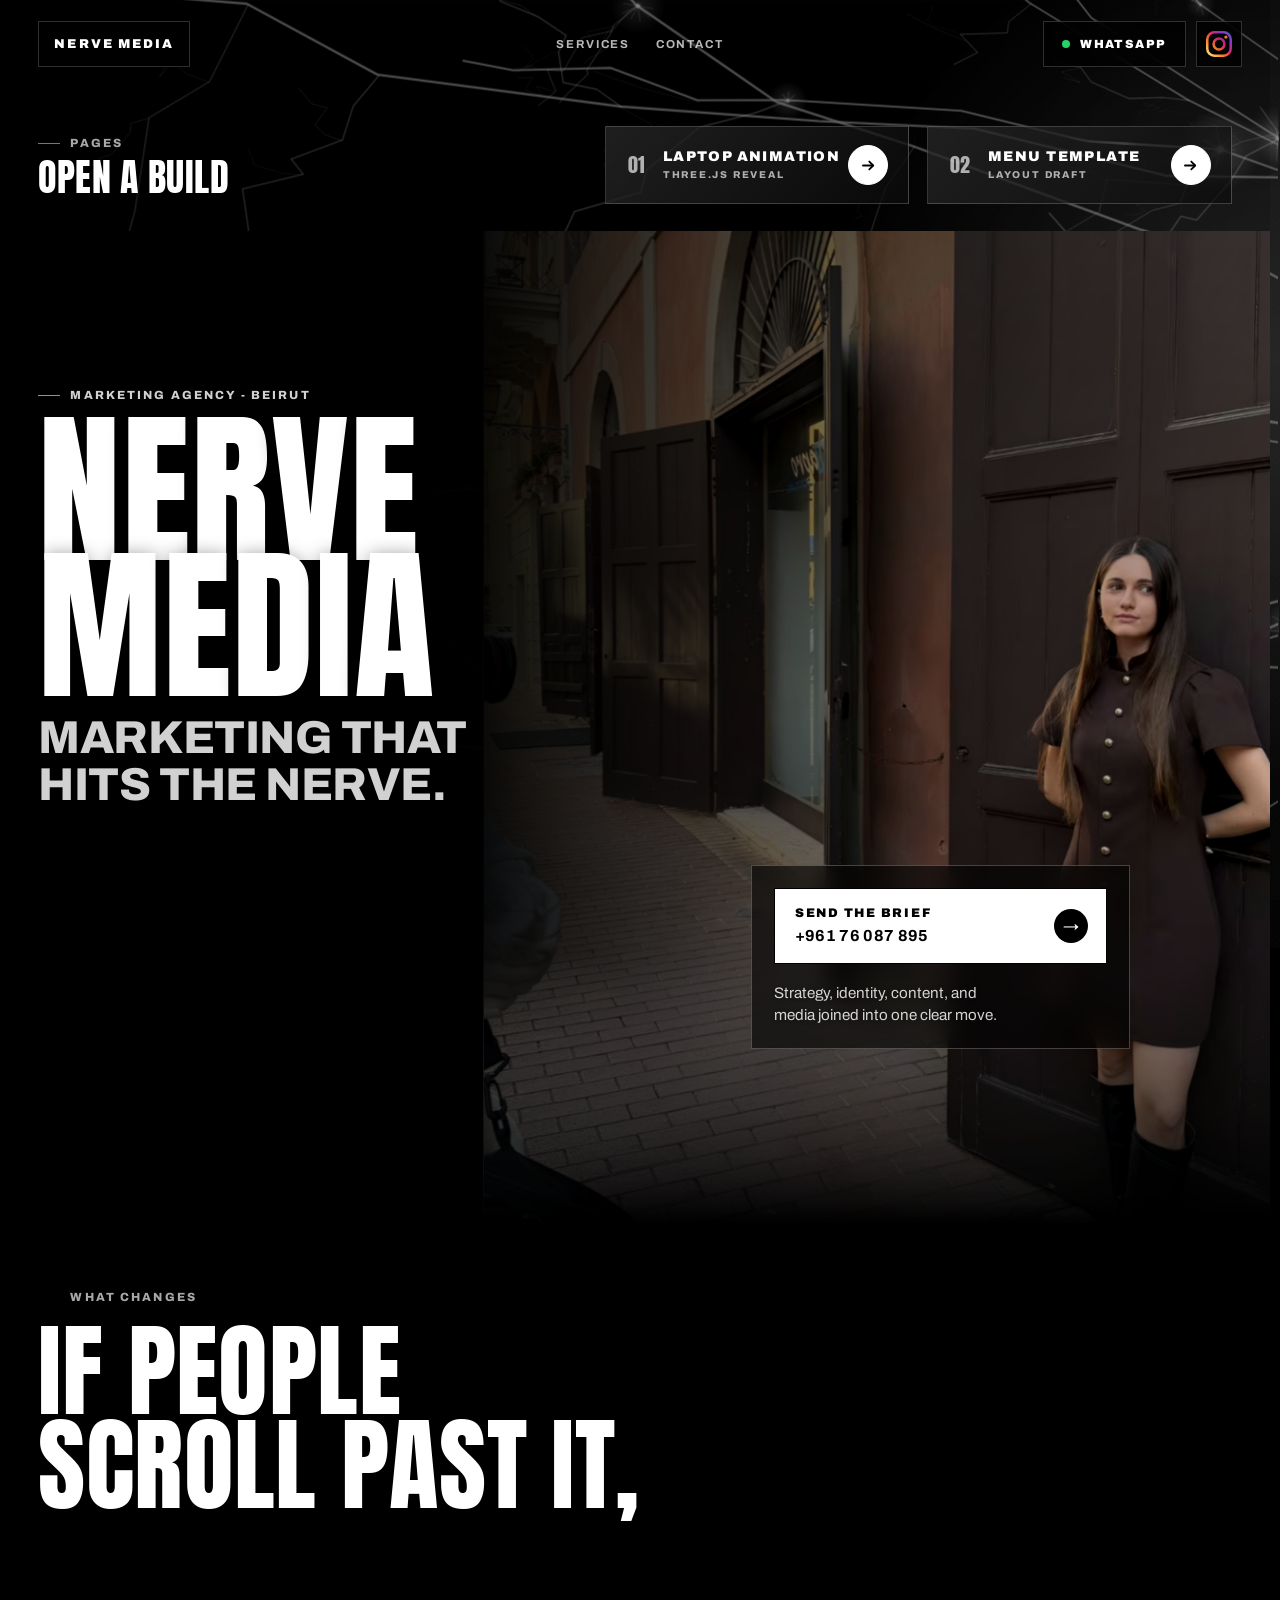
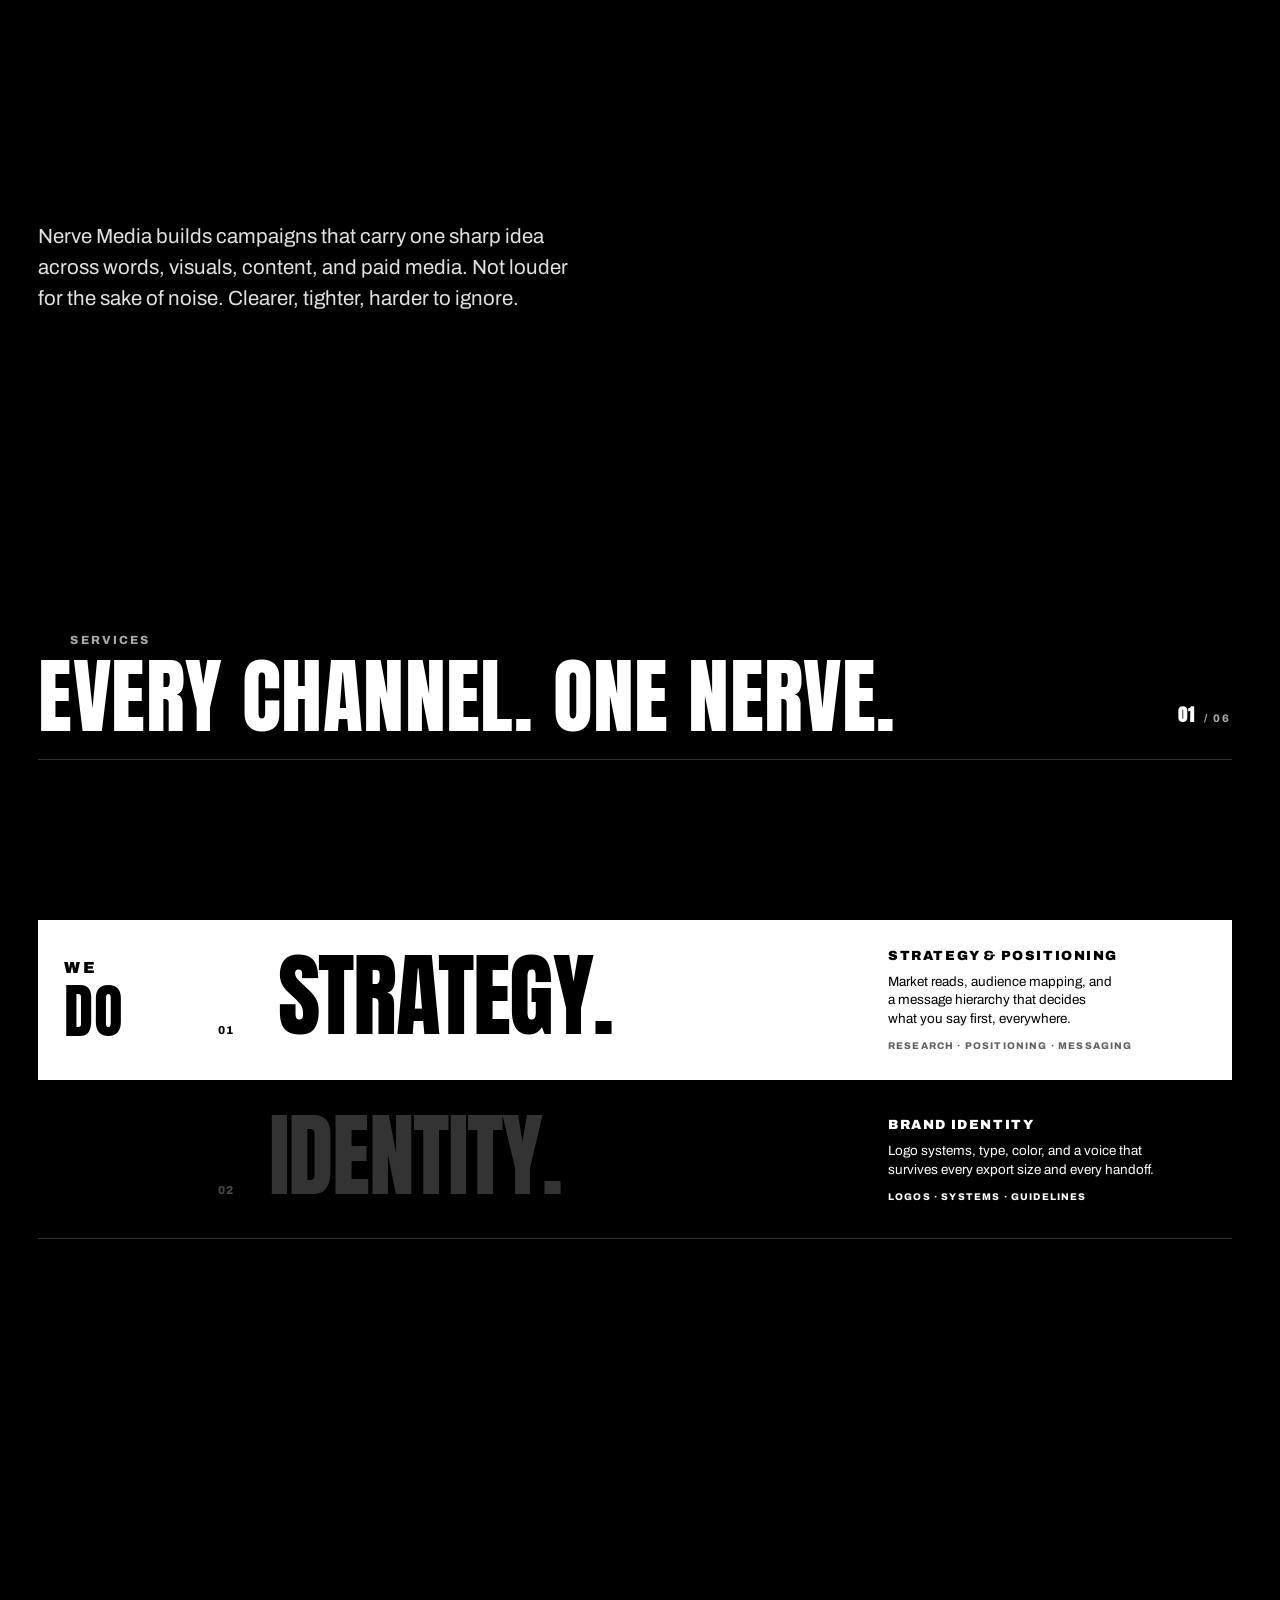
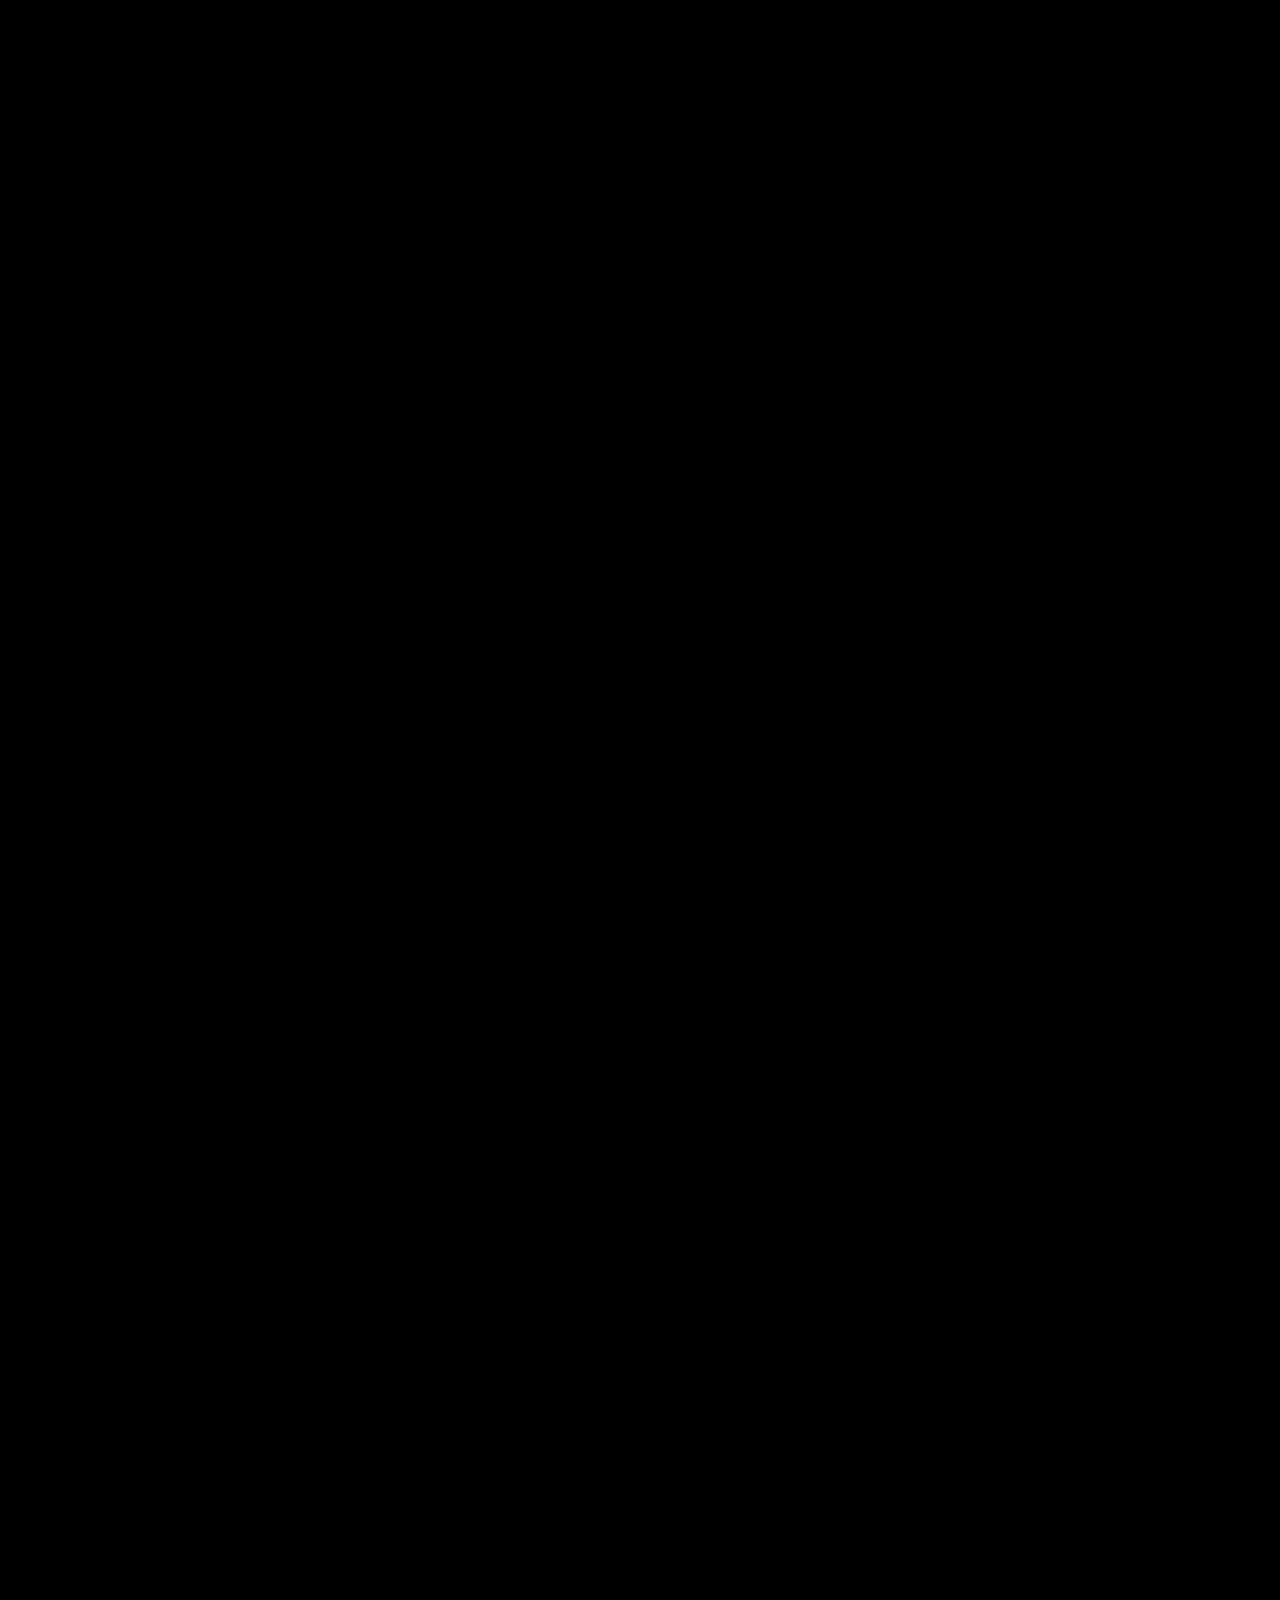
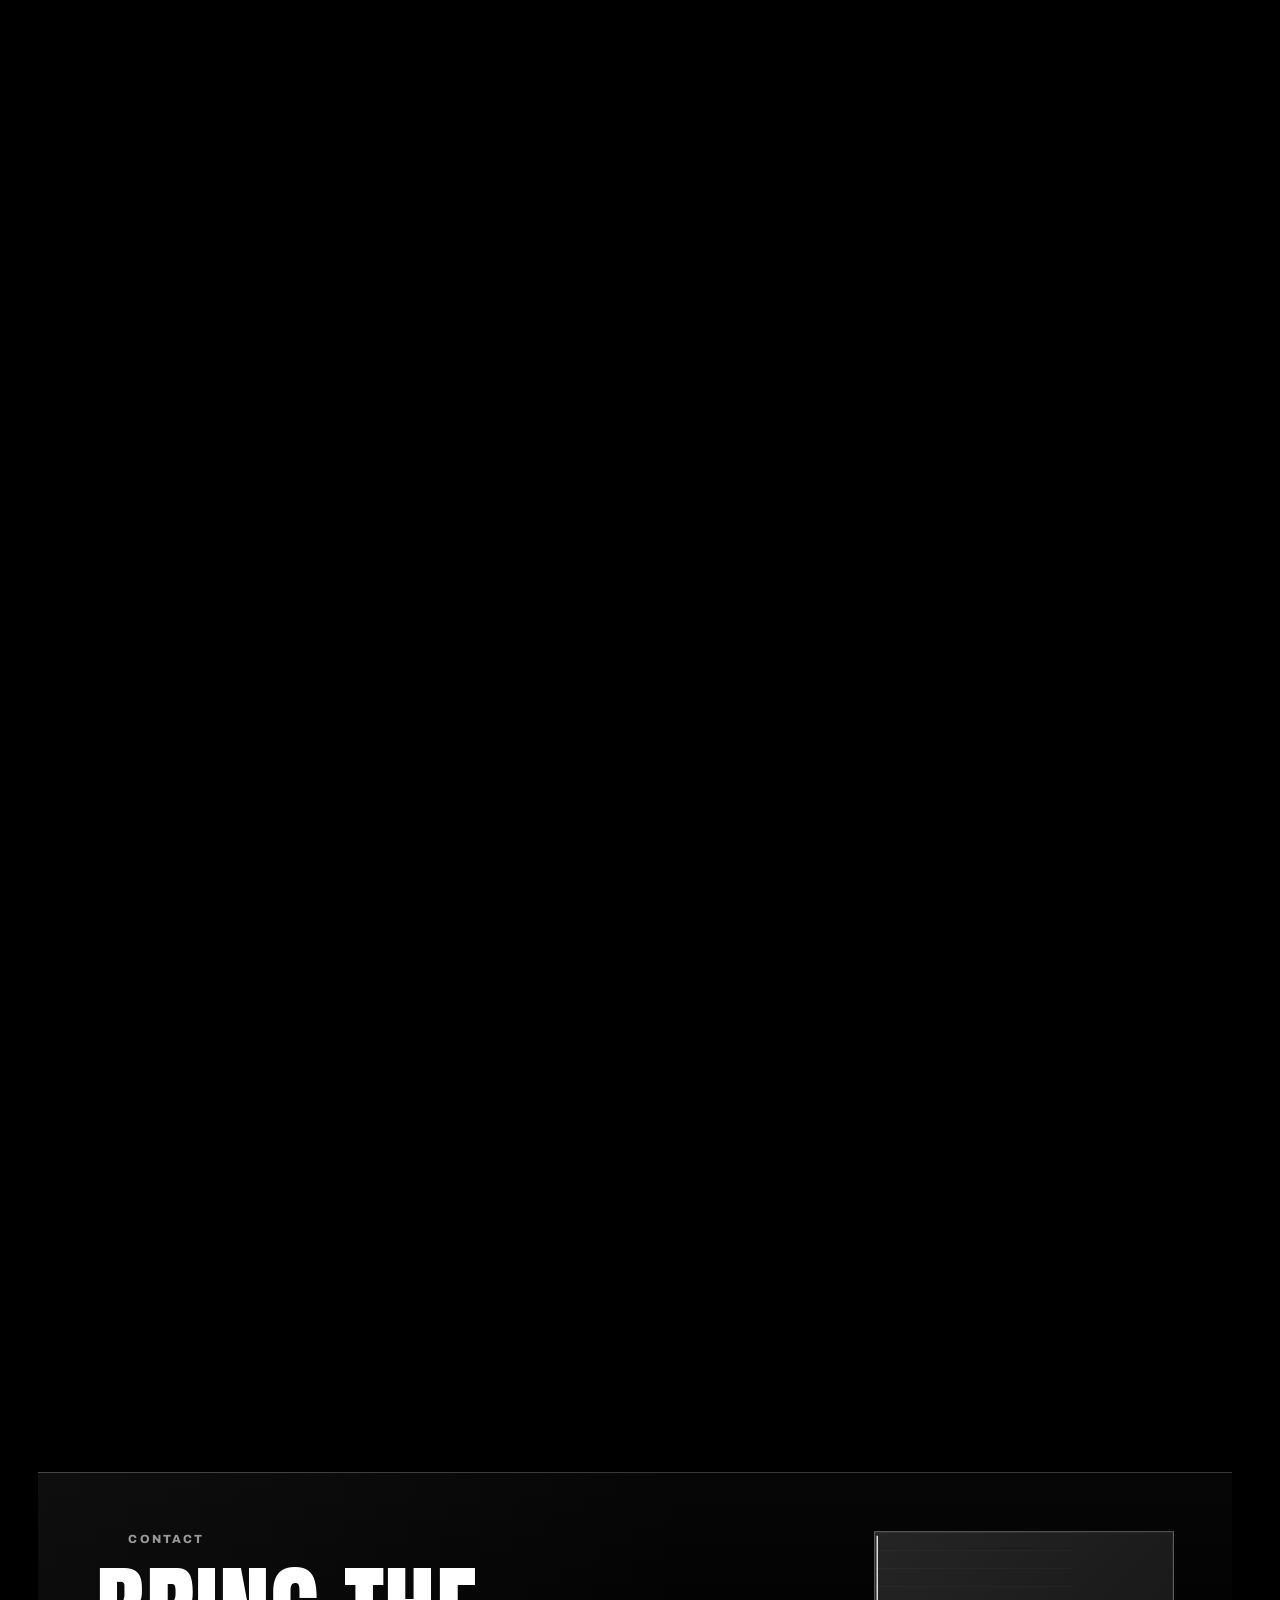
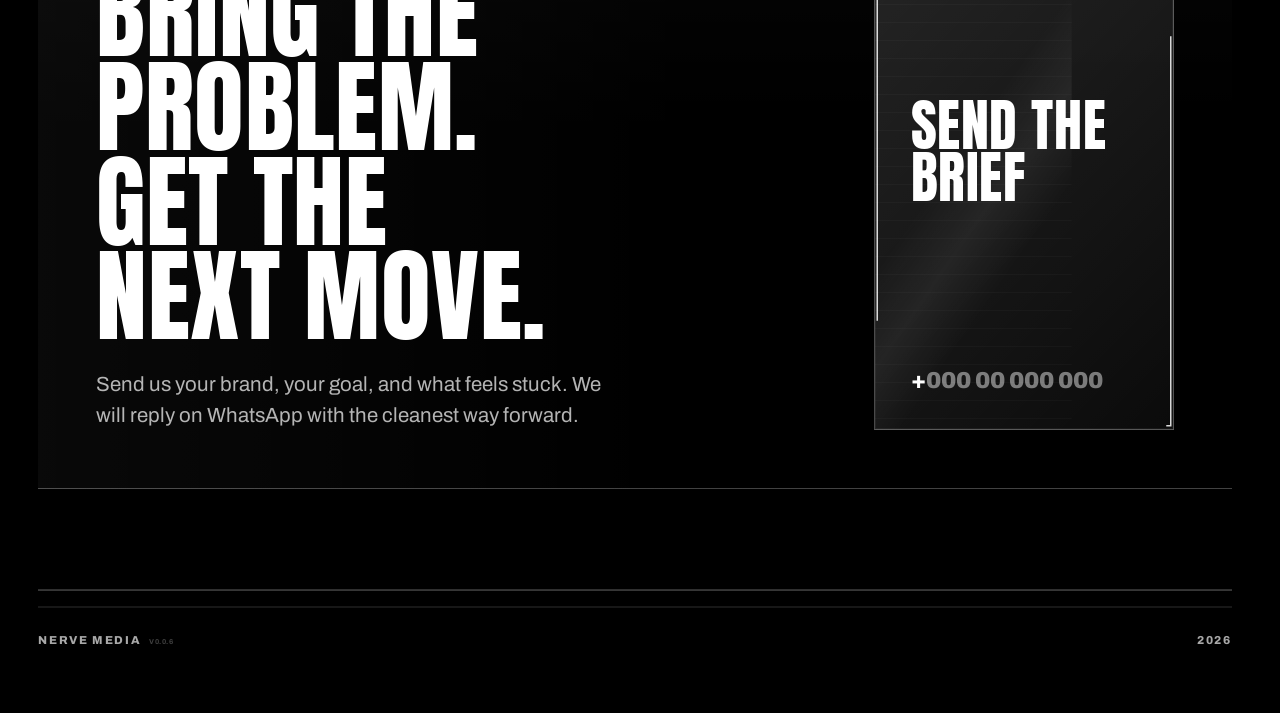
==== commit f0610a97: "Rebuild laptop page as a Three.js scene with animated Nerve Media reveal (v0.0.6) Replace the CSS-3D" ====
--- a/index.html
+++ b/index.html
@@ -121,11 +121,11 @@
         </div>
 
         <nav class="launcher-grid" aria-label="Page links" data-reveal data-pulse-item>
-          <a class="launch-tile" href="laptop-animation.html" target="_blank" rel="noopener" tabindex="-1" aria-disabled="true">
+          <a class="launch-tile" href="laptop-animation.html" target="_blank" rel="noopener">
             <span class="launch-index" aria-hidden="true">01</span>
             <span class="launch-body">
               <span class="launch-name">Laptop Animation</span>
-              <span class="launch-note">Interaction study</span>
+              <span class="launch-note">Three.js reveal</span>
             </span>
             <span class="launch-arrow" aria-hidden="true">
               <svg viewBox="0 0 24 24" focusable="false">
@@ -355,7 +355,7 @@
     </main>
 
     <footer class="site-footer">
-      <span class="footer-brand">Nerve Media <small>v0.0.5</small></span> <!-- version: bump +0.0.1 each release; after x.x.9 roll to x.(x+1).0 (e.g. 0.3.9 -> 0.4.0) -->
+      <span class="footer-brand">Nerve Media <small>v0.0.6</small></span> <!-- version: bump +0.0.1 each release; after x.x.9 roll to x.(x+1).0 (e.g. 0.3.9 -> 0.4.0) -->
       <span class="footer-meta">
         <span id="currentYear">2026</span>
       </span>
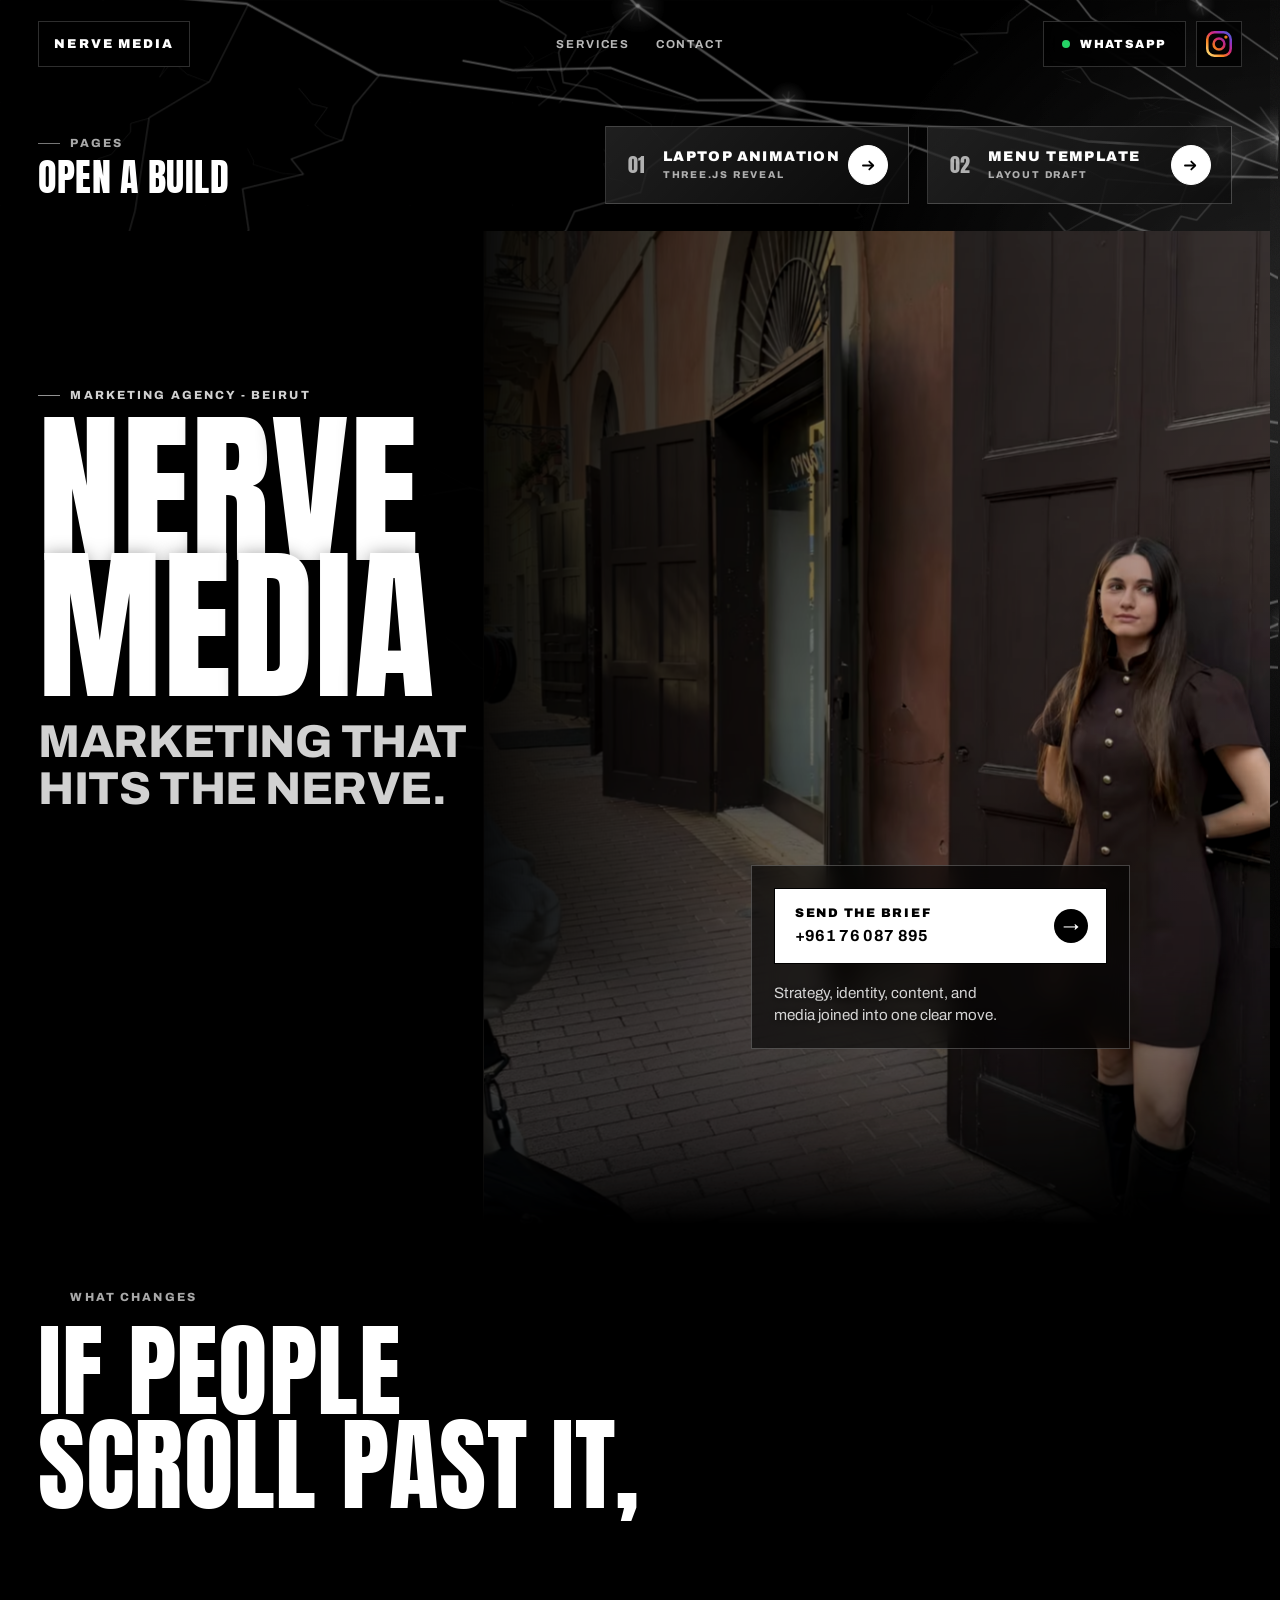
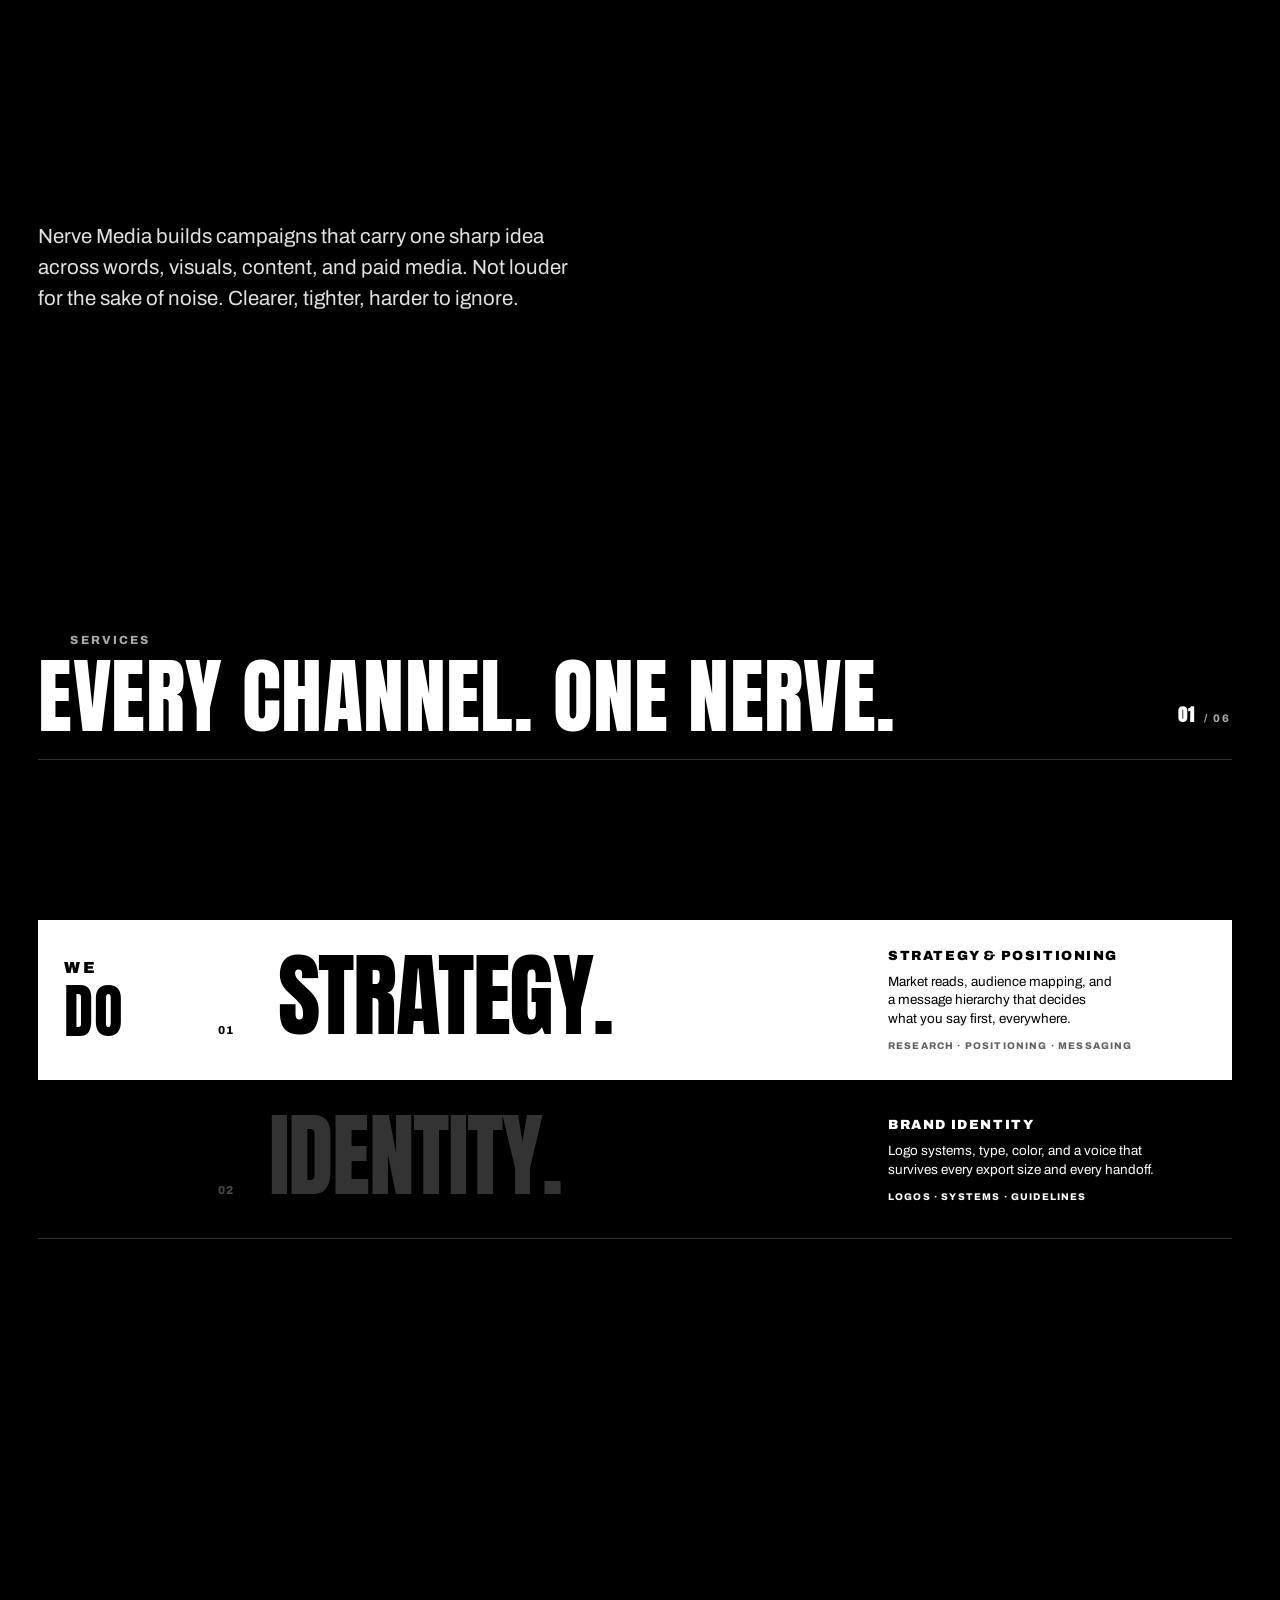
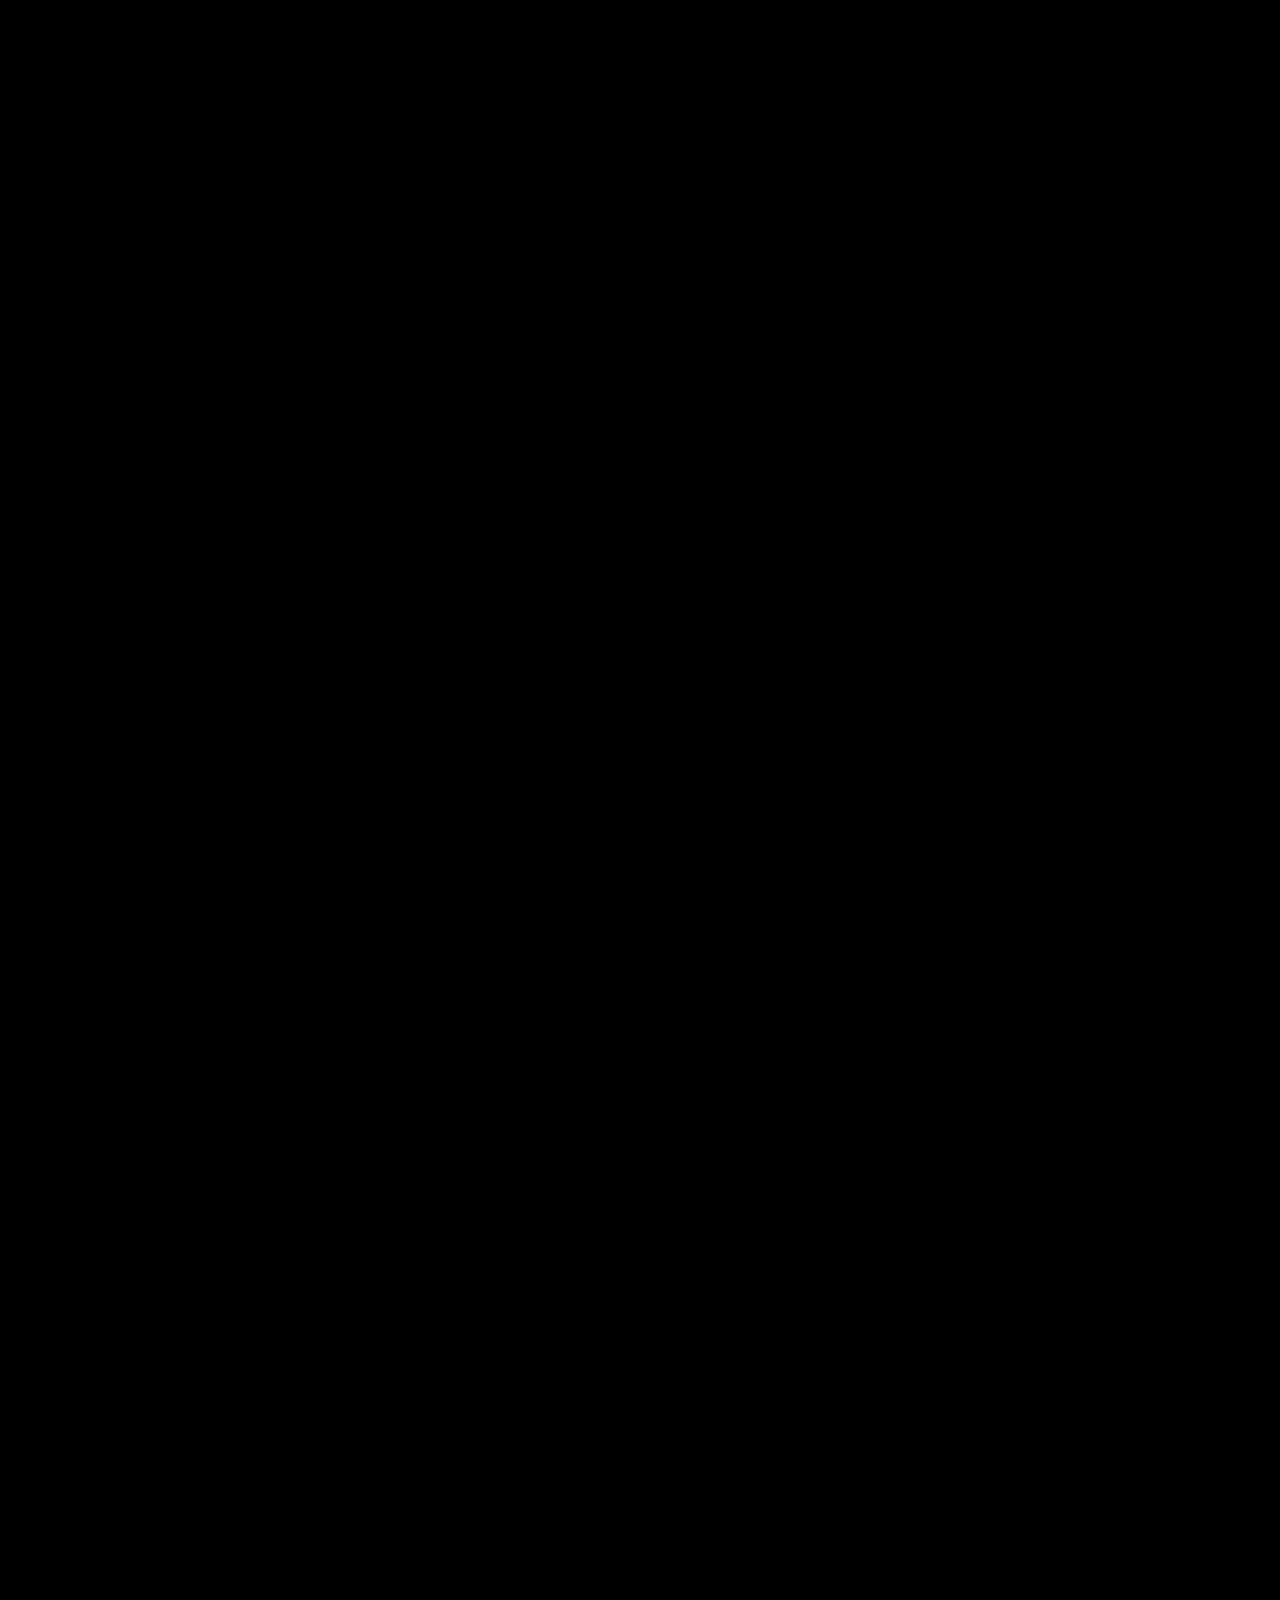
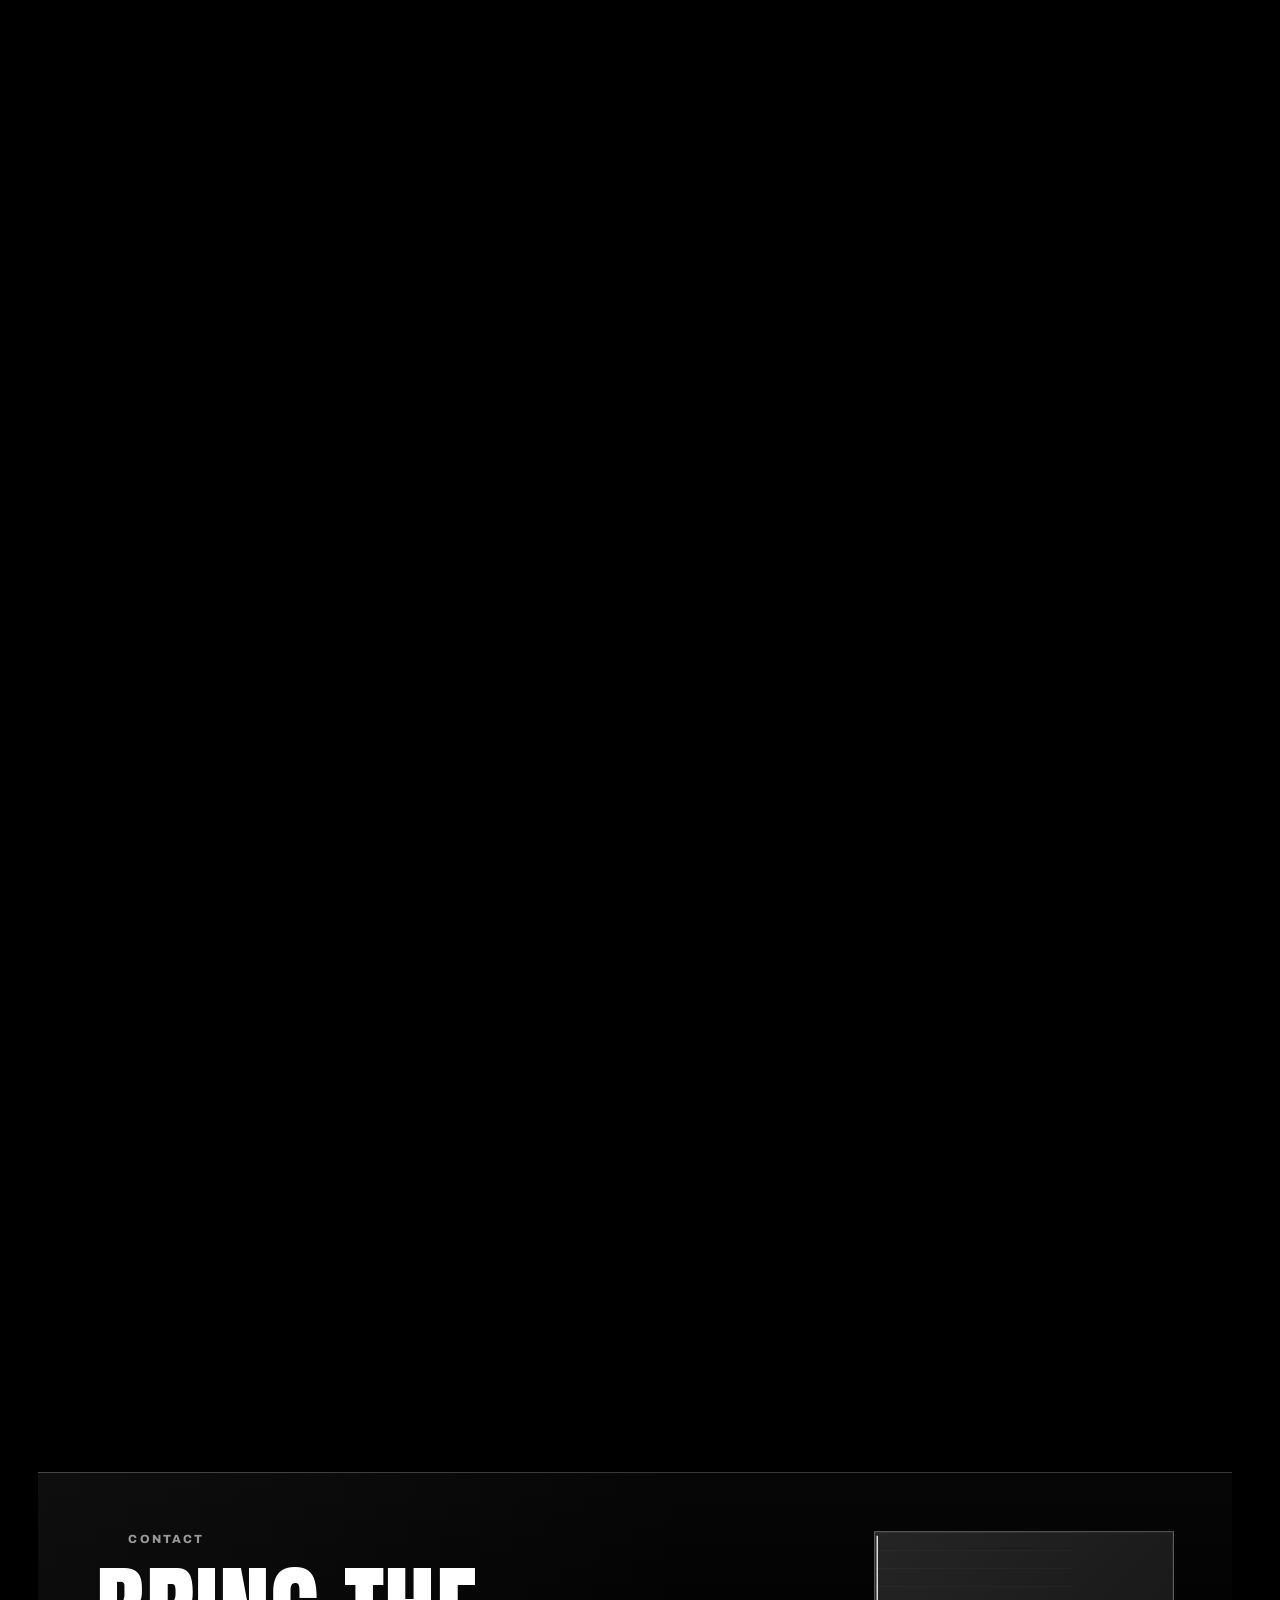
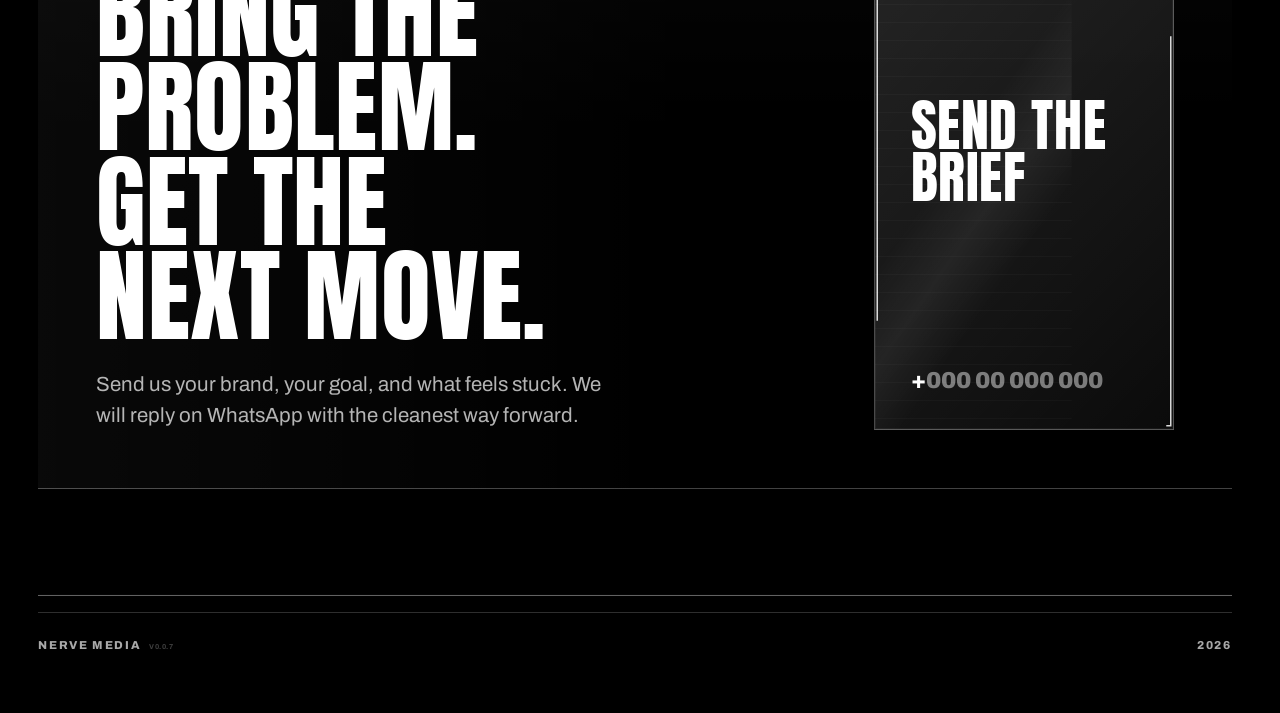
==== commit 109ee910: "Add keyboard detail, tasteful glow, studio backdrop, and dynamic motion (v0.0.7) Polish the Three.js" ====
--- a/index.html
+++ b/index.html
@@ -355,7 +355,7 @@
     </main>
 
     <footer class="site-footer">
-      <span class="footer-brand">Nerve Media <small>v0.0.6</small></span> <!-- version: bump +0.0.1 each release; after x.x.9 roll to x.(x+1).0 (e.g. 0.3.9 -> 0.4.0) -->
+      <span class="footer-brand">Nerve Media <small>v0.0.7</small></span> <!-- version: bump +0.0.1 each release; after x.x.9 roll to x.(x+1).0 (e.g. 0.3.9 -> 0.4.0) -->
       <span class="footer-meta">
         <span id="currentYear">2026</span>
       </span>
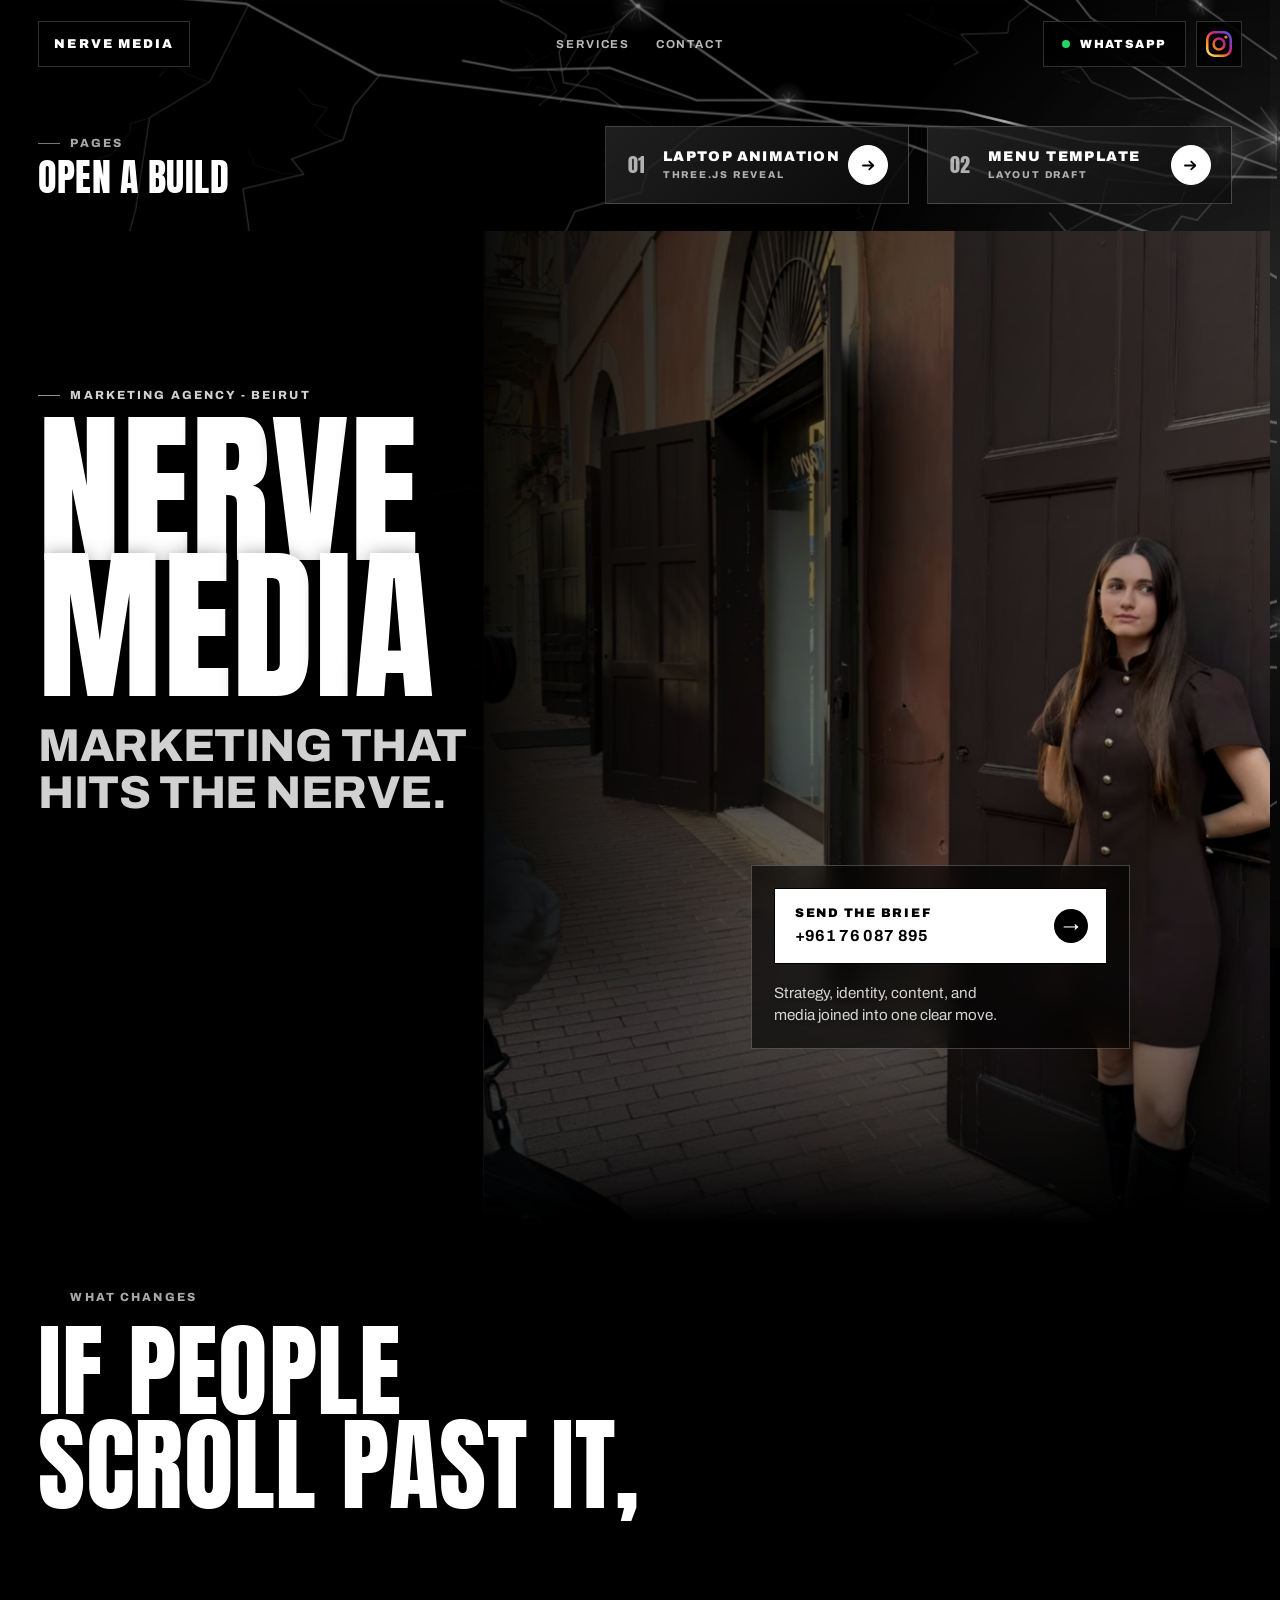
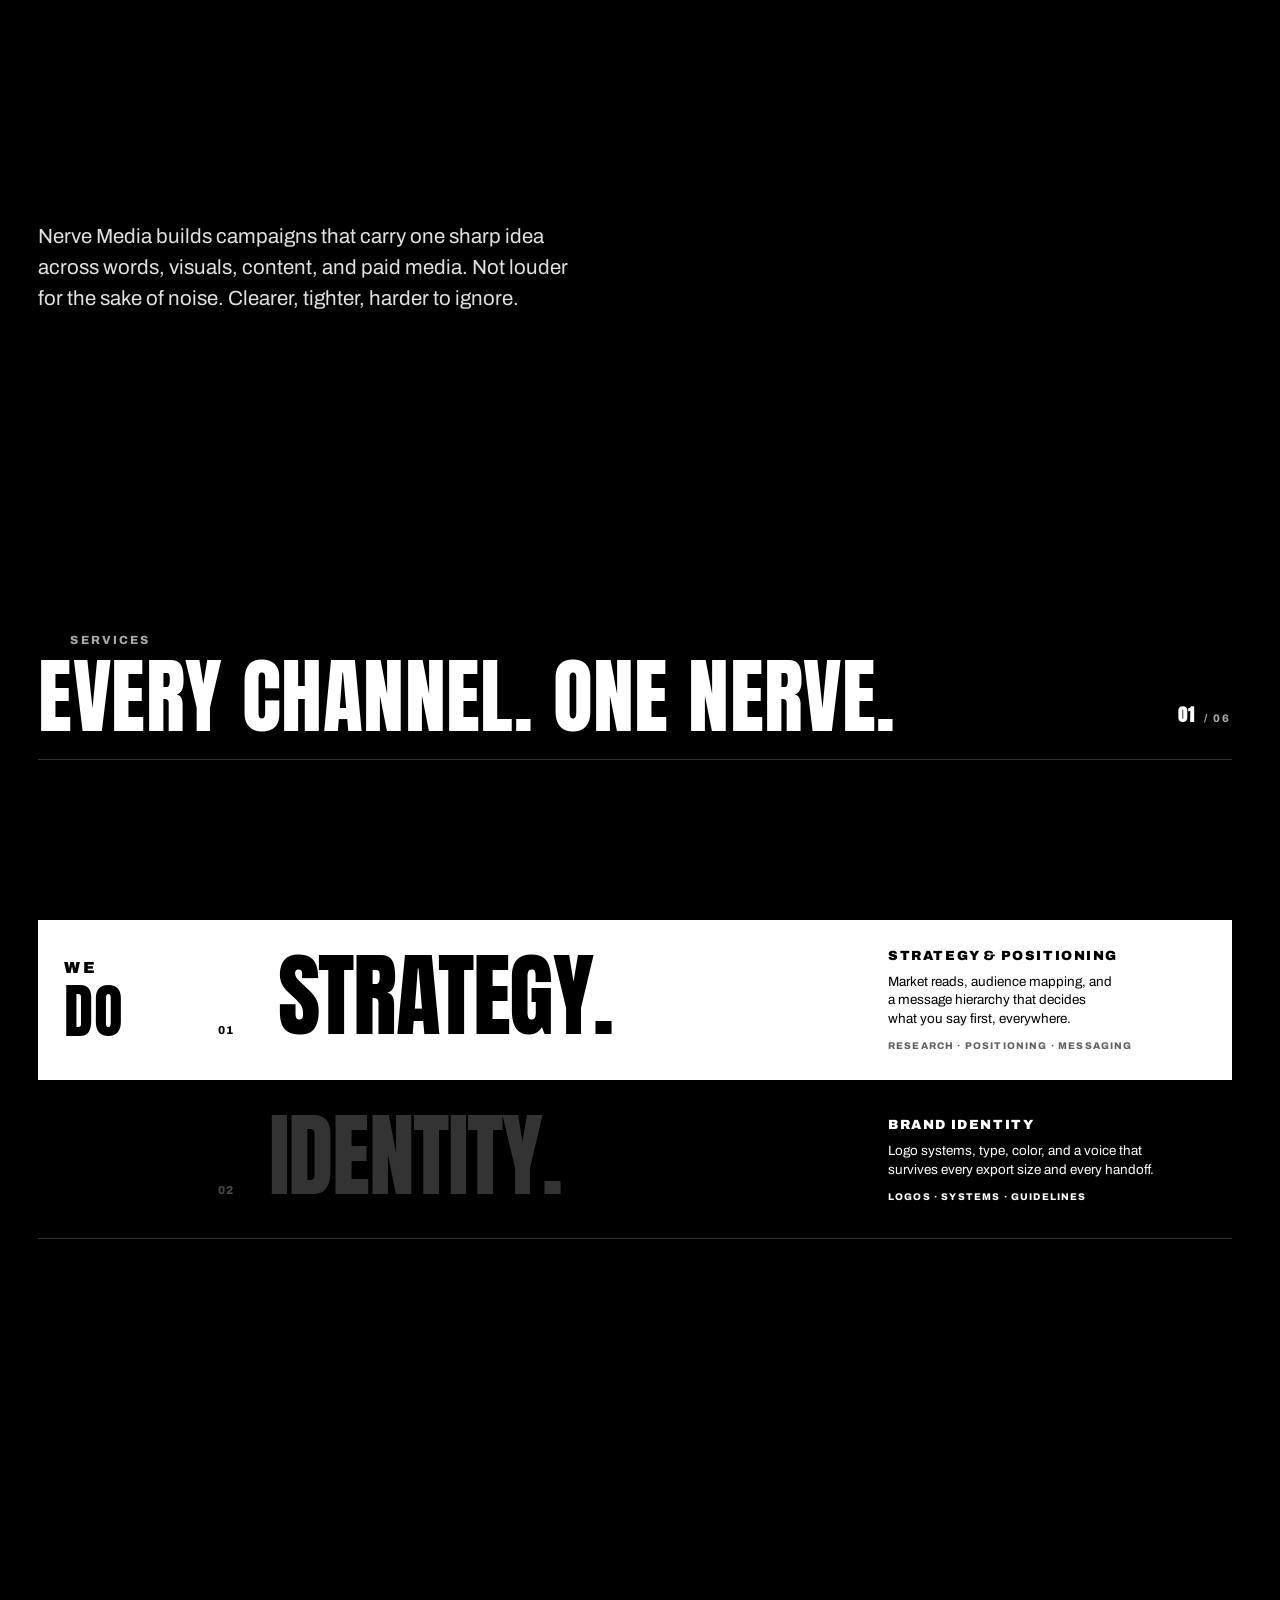
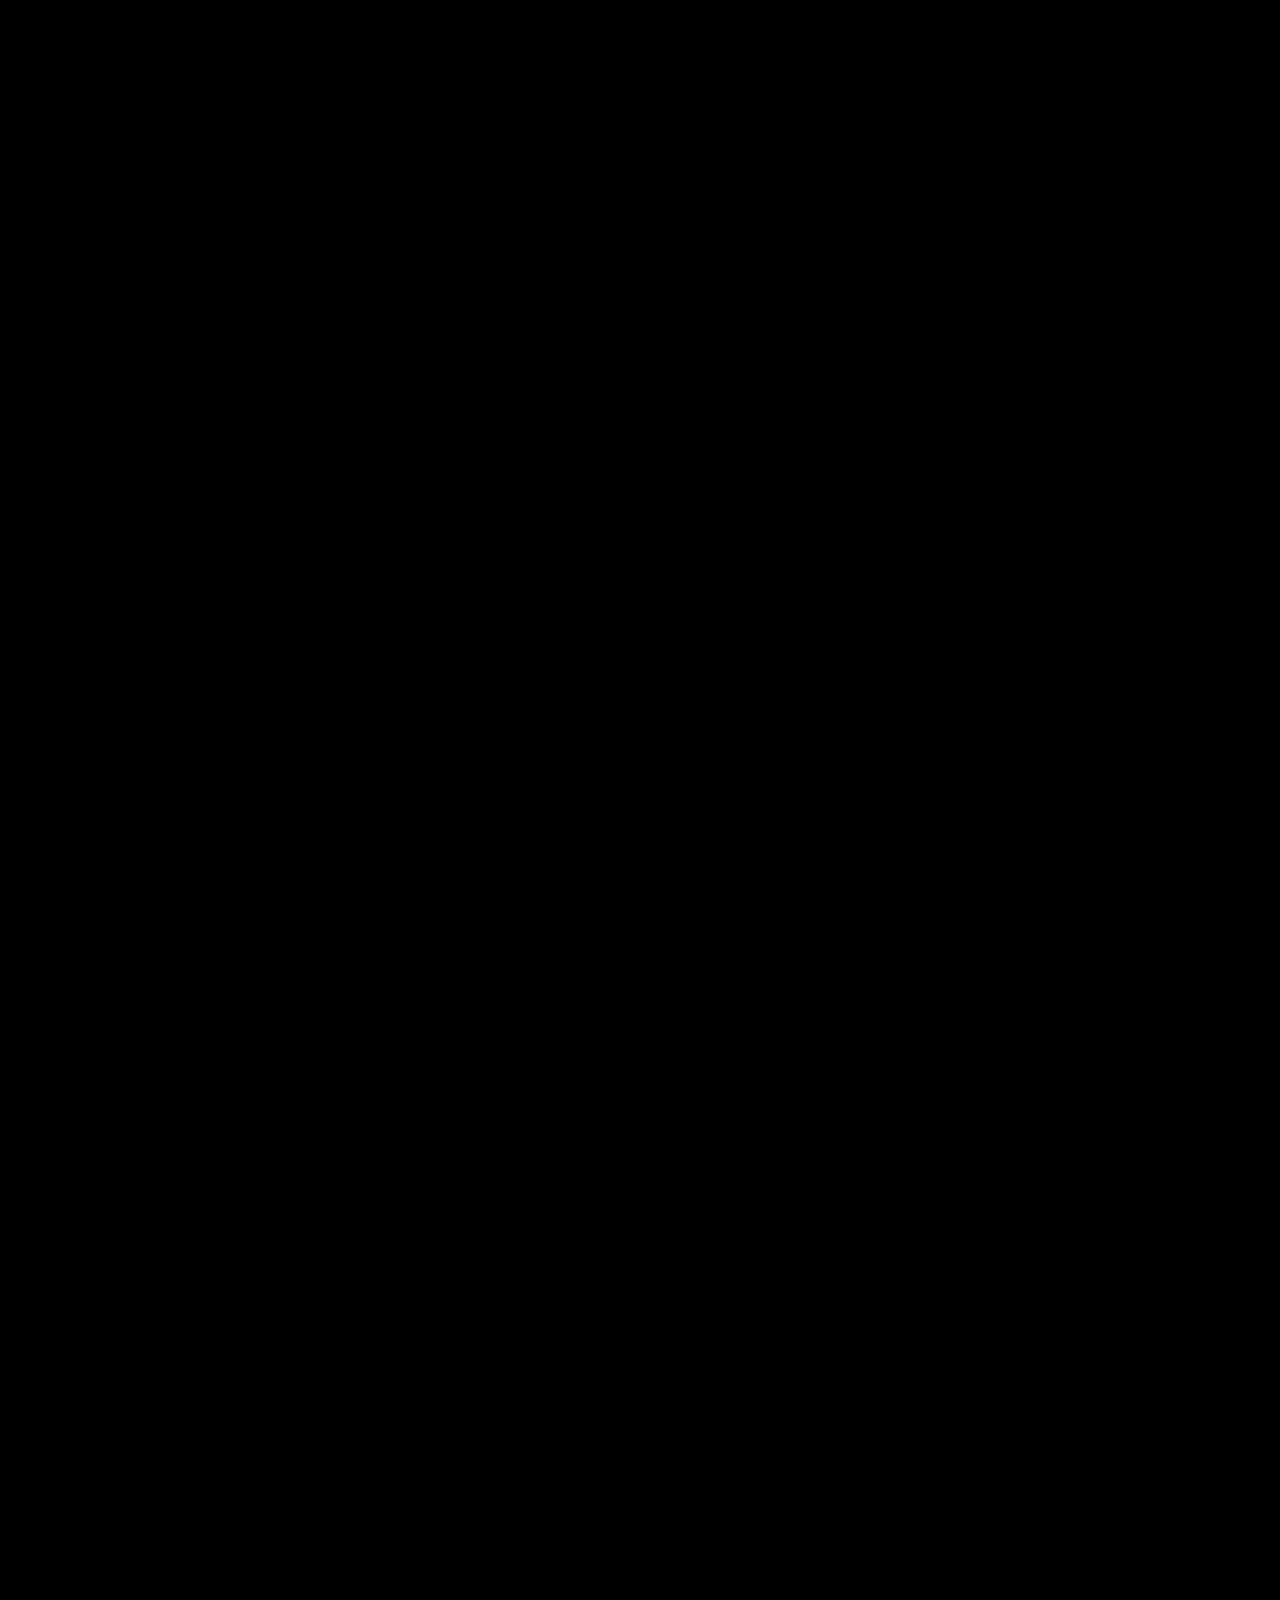
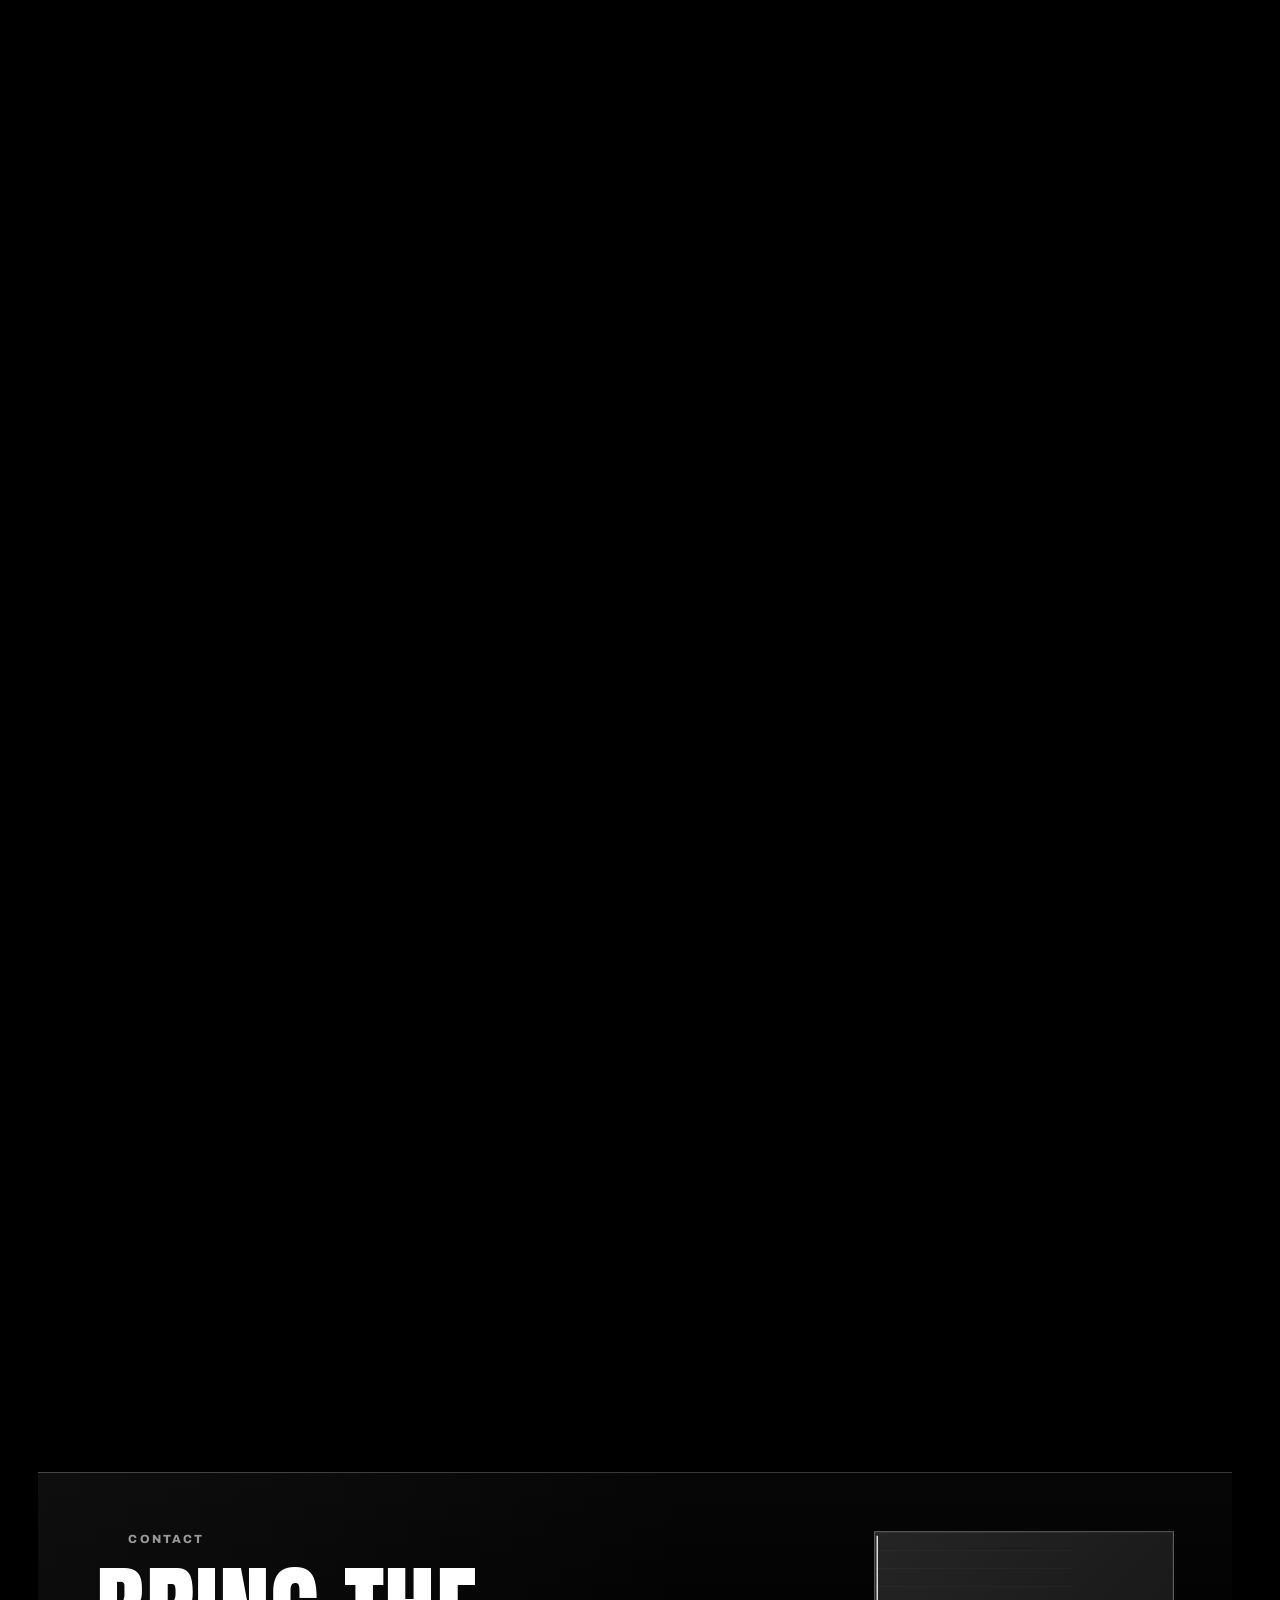
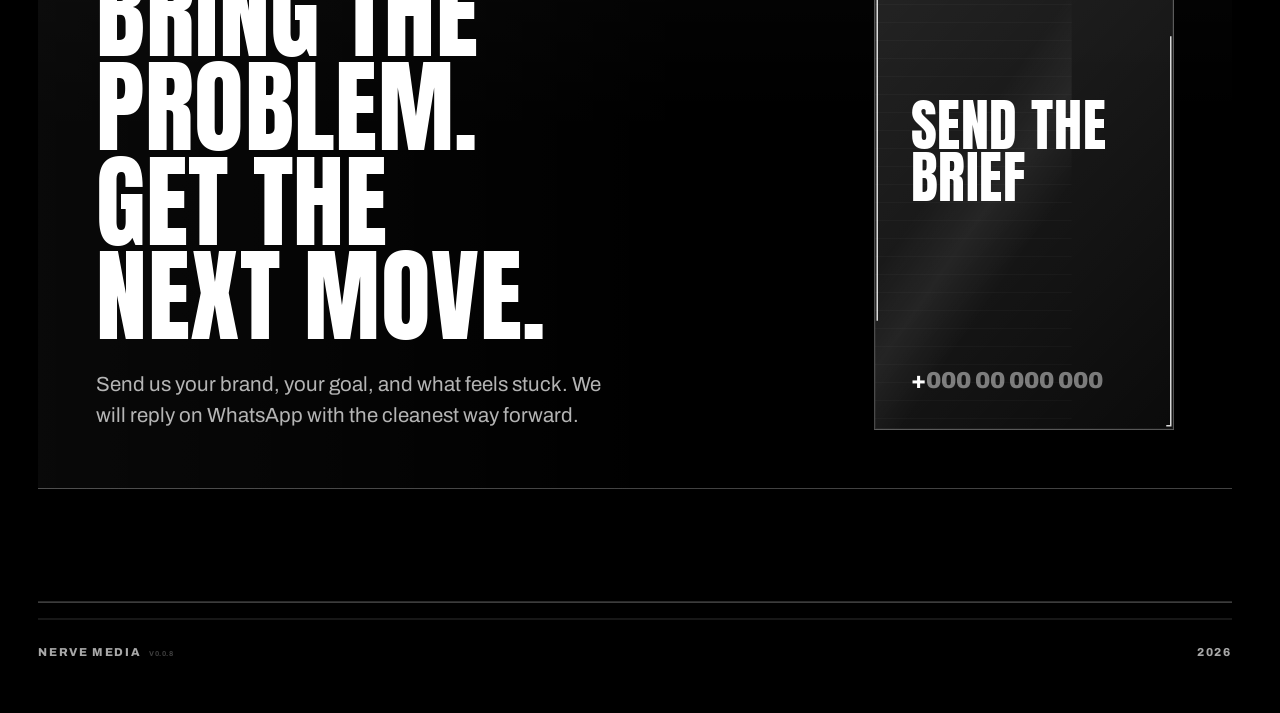
==== commit e7514f4d: "Faster scroll, bigger laptop, key legends, ports, mouse + headphones, richer studio bg (v0.0.8) - Sc" ====
--- a/index.html
+++ b/index.html
@@ -355,7 +355,7 @@
     </main>
 
     <footer class="site-footer">
-      <span class="footer-brand">Nerve Media <small>v0.0.7</small></span> <!-- version: bump +0.0.1 each release; after x.x.9 roll to x.(x+1).0 (e.g. 0.3.9 -> 0.4.0) -->
+      <span class="footer-brand">Nerve Media <small>v0.0.8</small></span> <!-- version: bump +0.0.1 each release; after x.x.9 roll to x.(x+1).0 (e.g. 0.3.9 -> 0.4.0) -->
       <span class="footer-meta">
         <span id="currentYear">2026</span>
       </span>
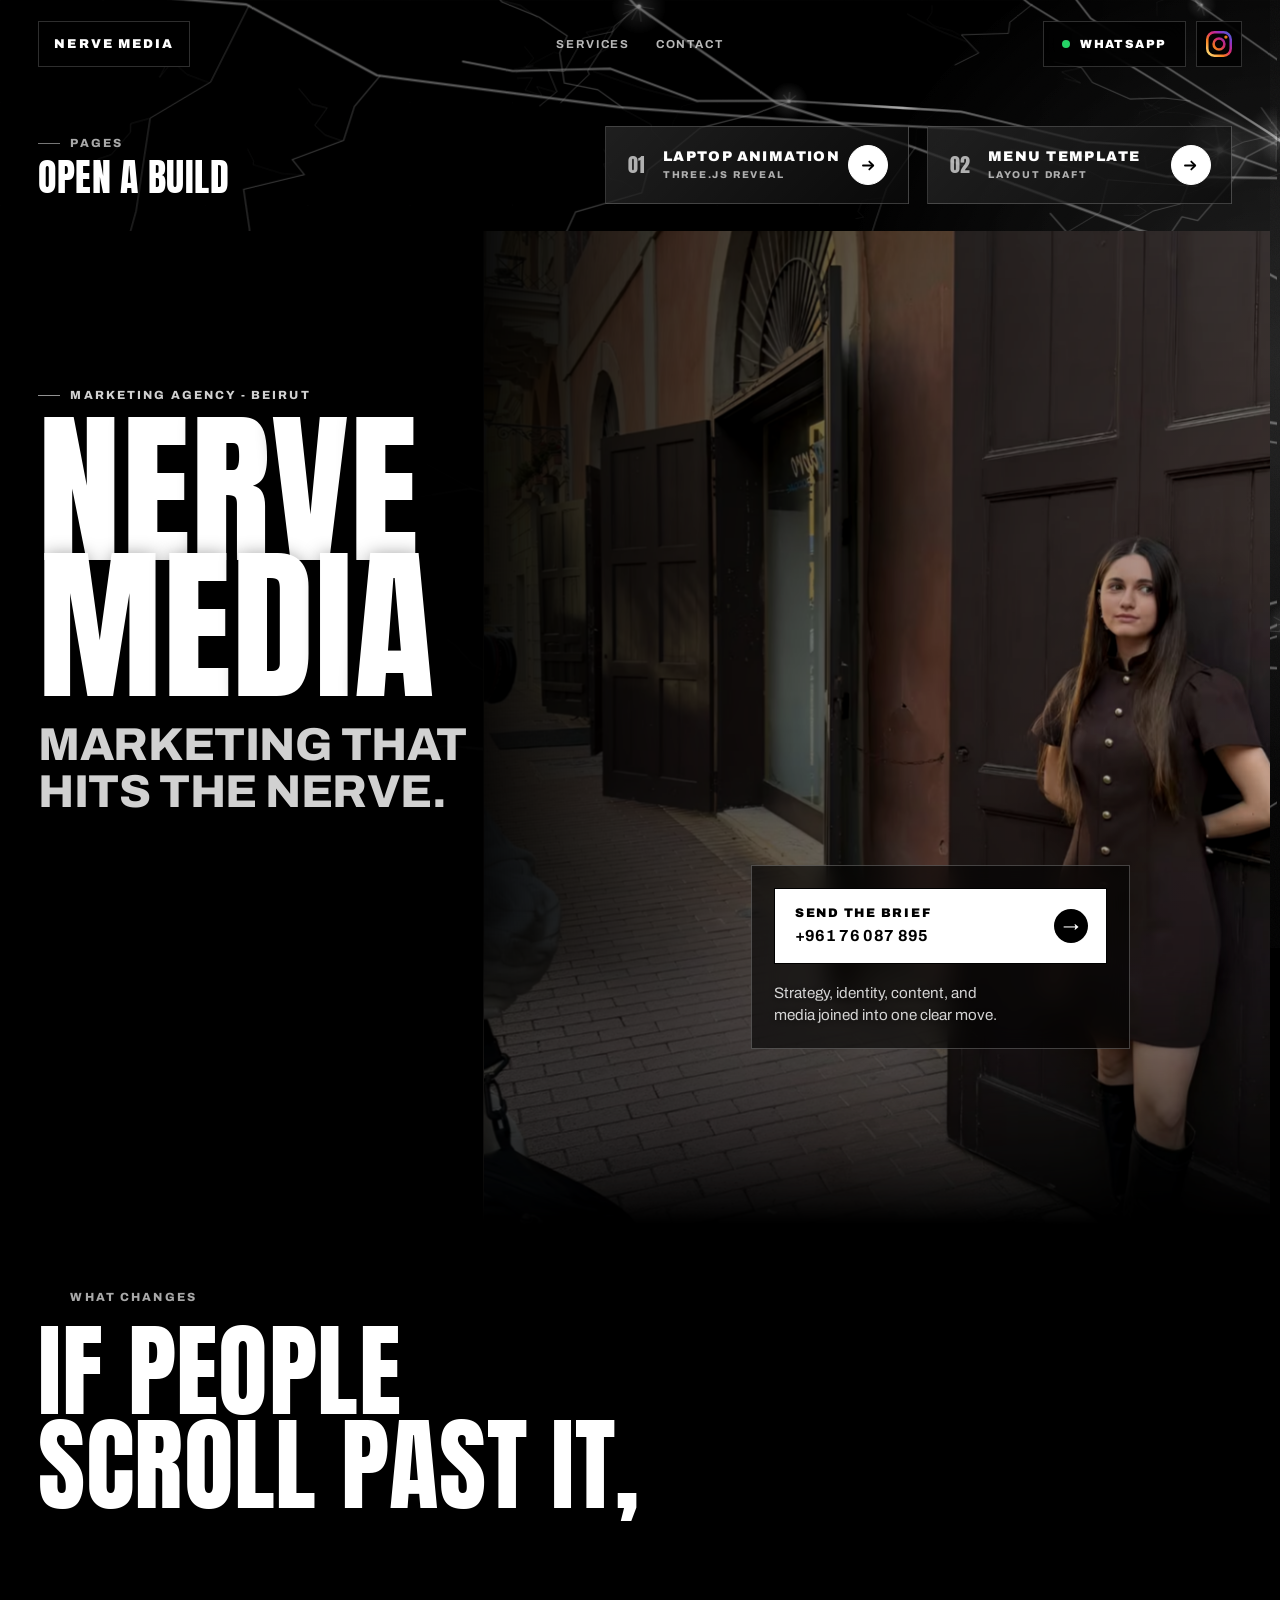
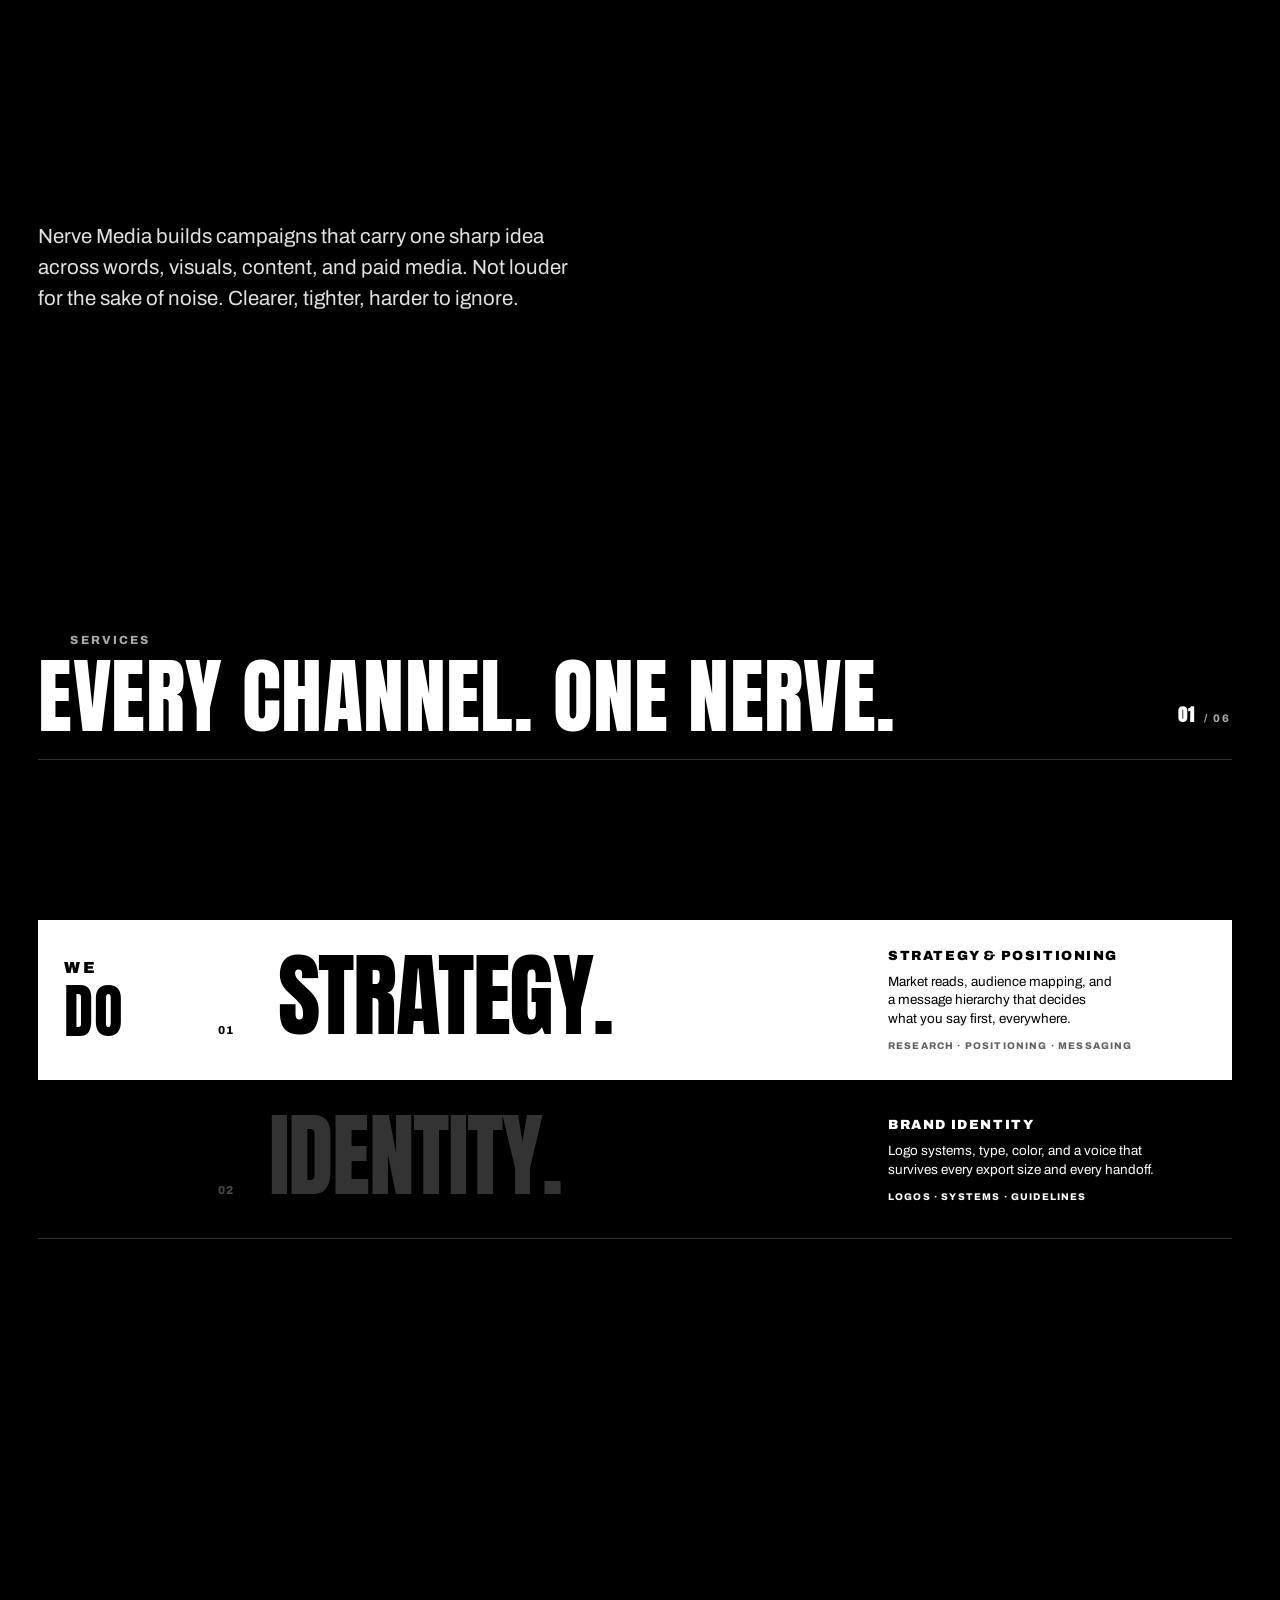
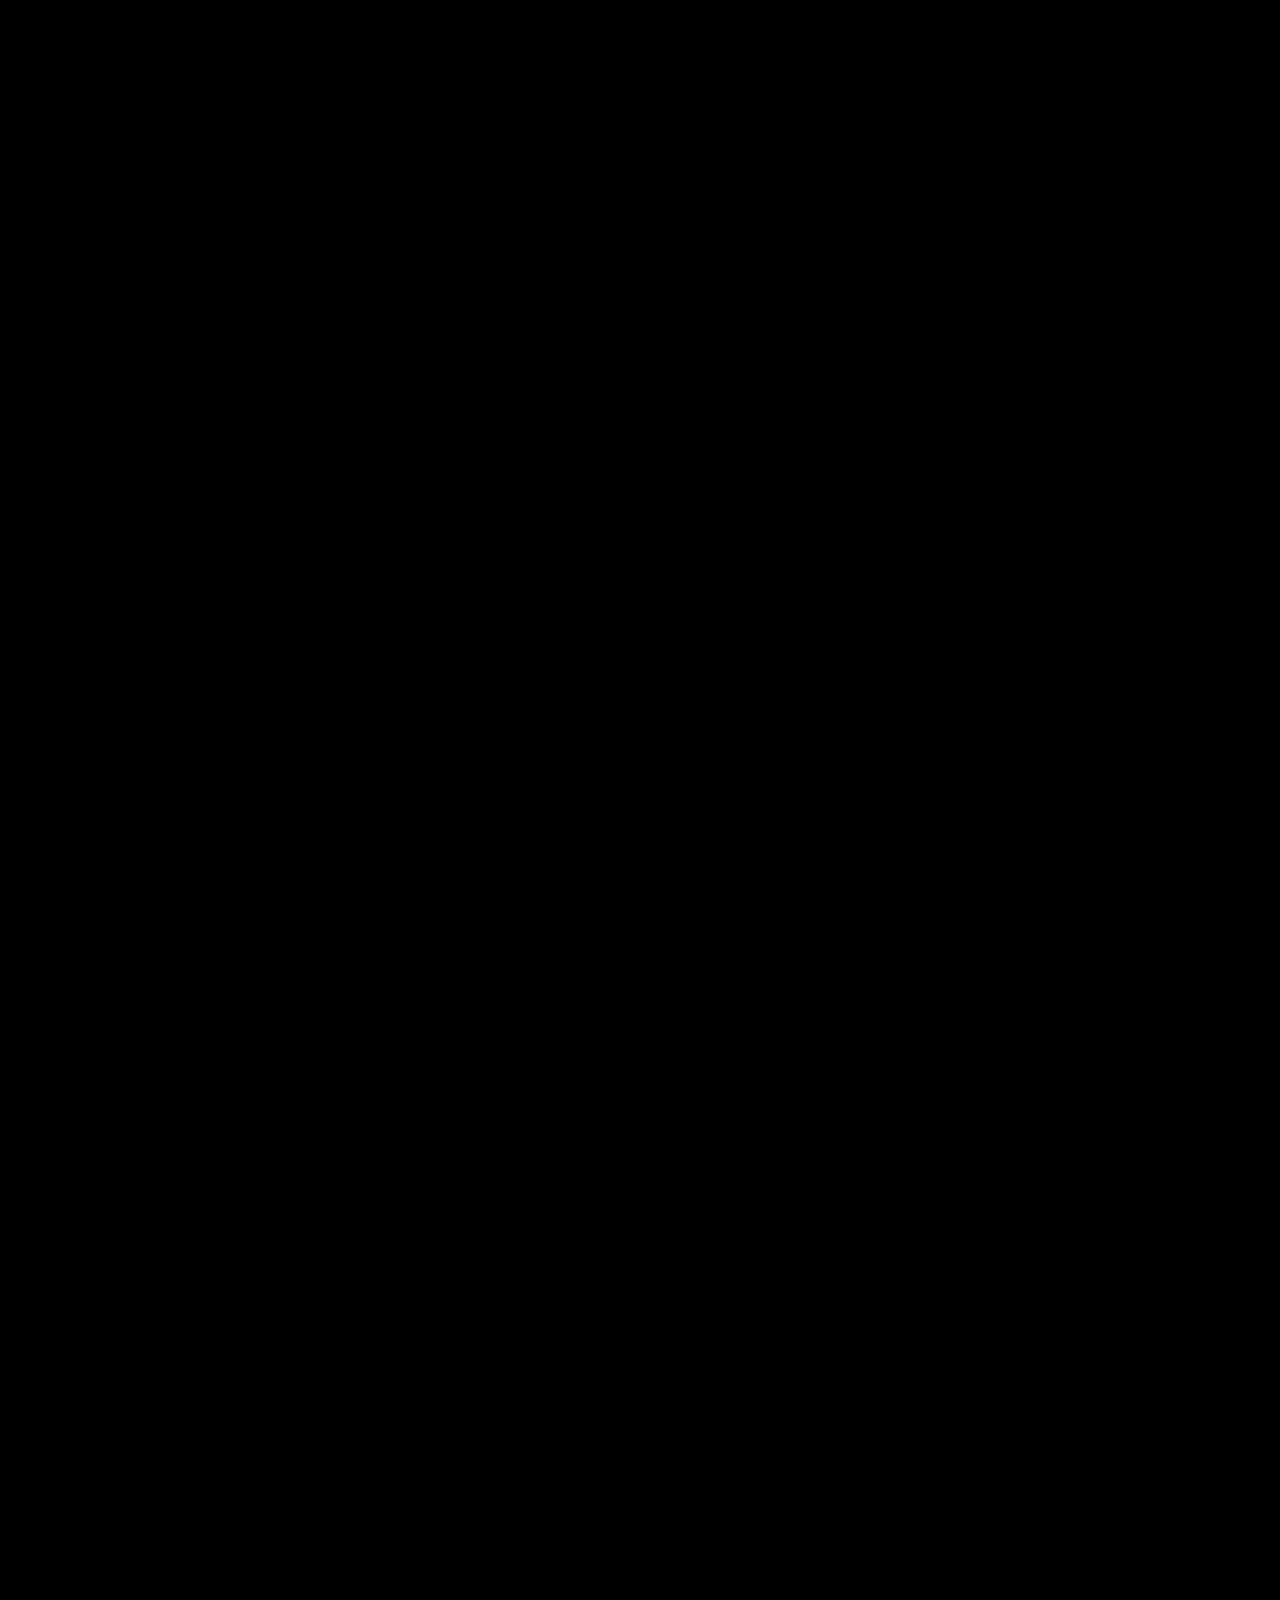
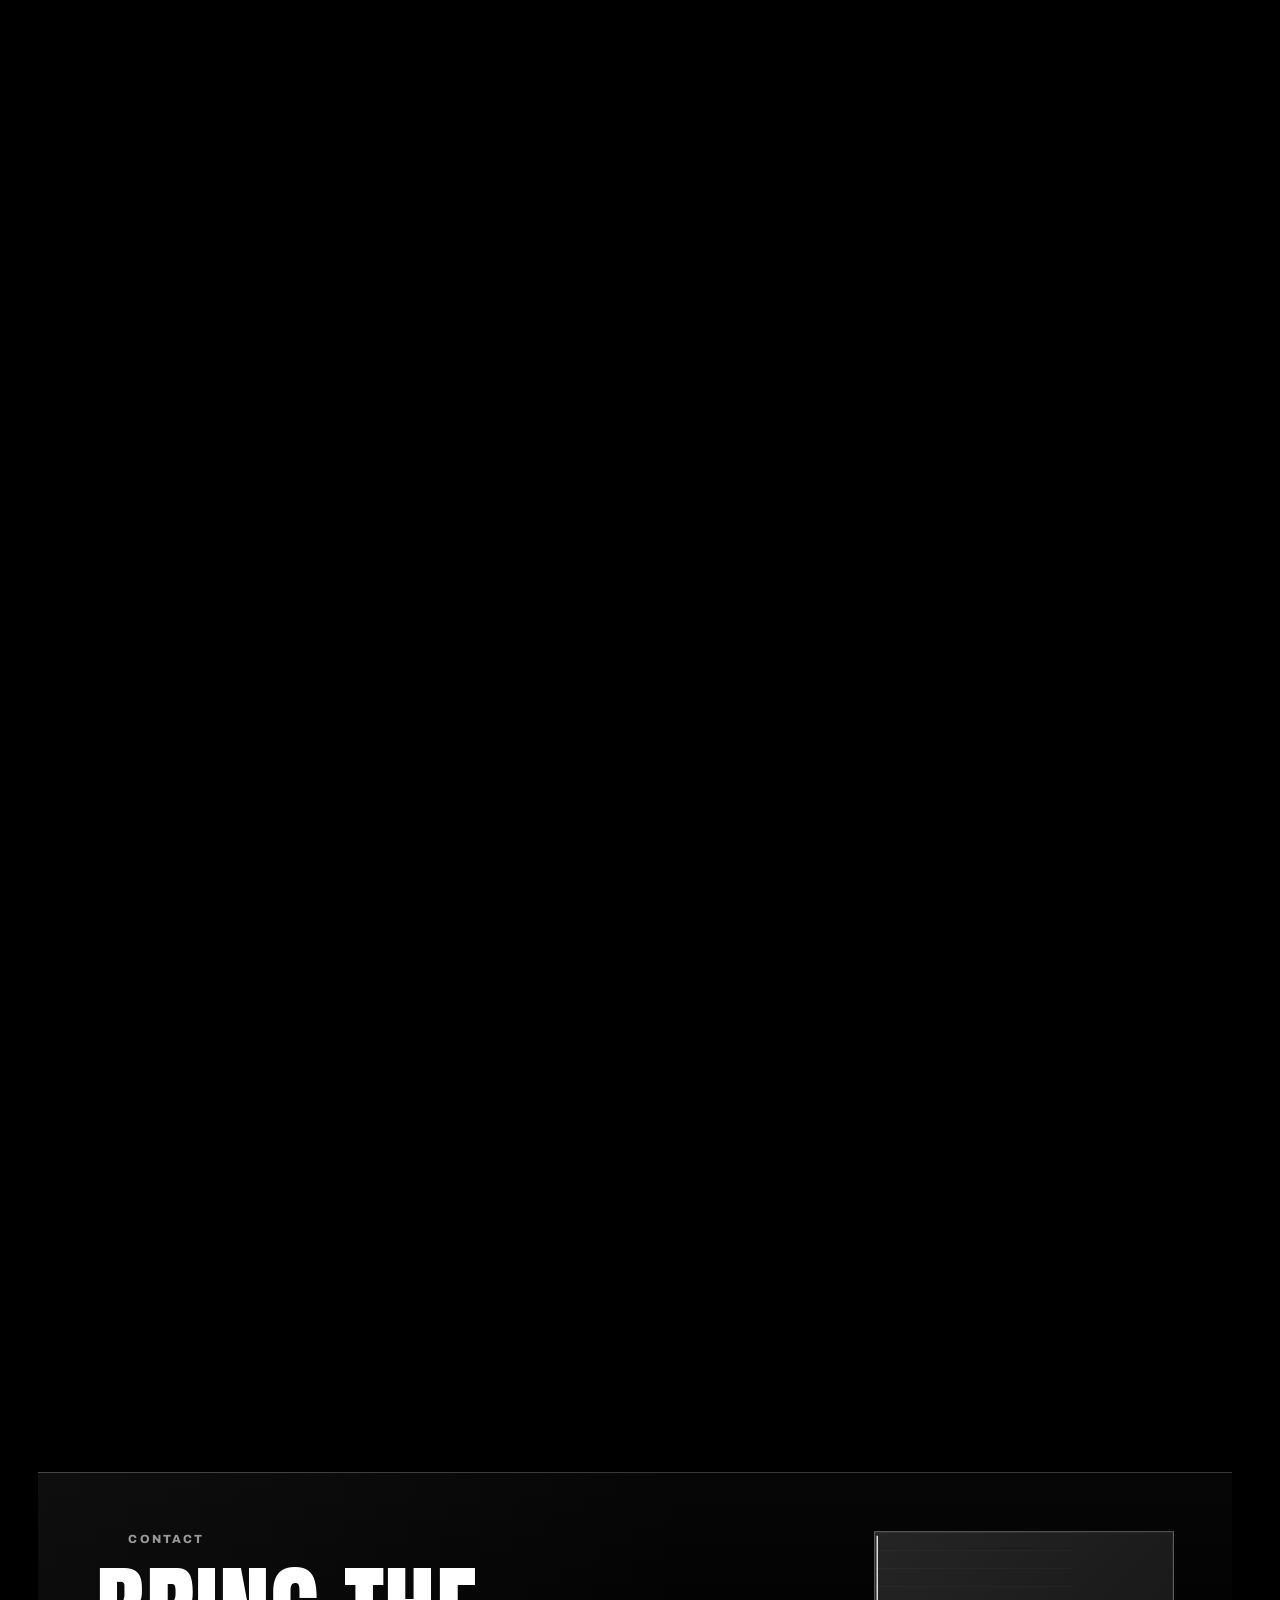
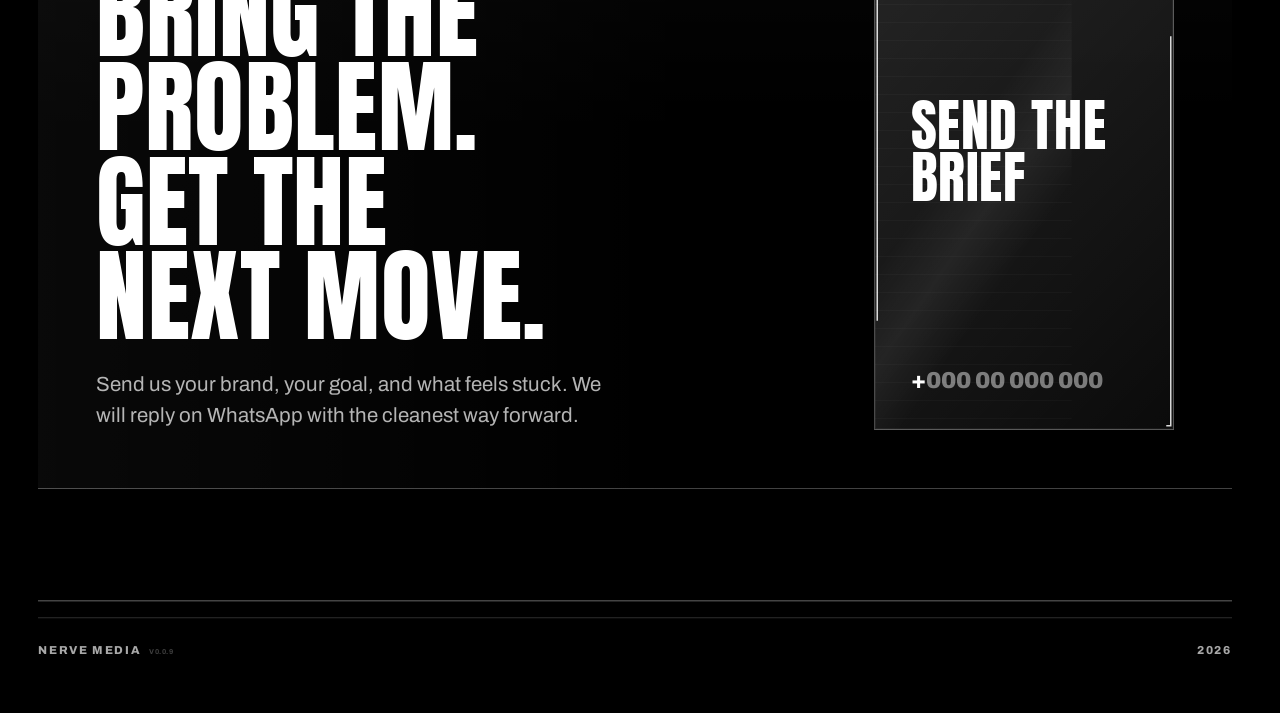
==== commit d348ddff: "Laptop always visible, clearer Nerve Media screen, better-wired cables (v0.0.9) - Always present: re" ====
--- a/index.html
+++ b/index.html
@@ -355,7 +355,7 @@
     </main>
 
     <footer class="site-footer">
-      <span class="footer-brand">Nerve Media <small>v0.0.8</small></span> <!-- version: bump +0.0.1 each release; after x.x.9 roll to x.(x+1).0 (e.g. 0.3.9 -> 0.4.0) -->
+      <span class="footer-brand">Nerve Media <small>v0.0.9</small></span> <!-- version: bump +0.0.1 each release; after x.x.9 roll to x.(x+1).0 (e.g. 0.3.9 -> 0.4.0) -->
       <span class="footer-meta">
         <span id="currentYear">2026</span>
       </span>
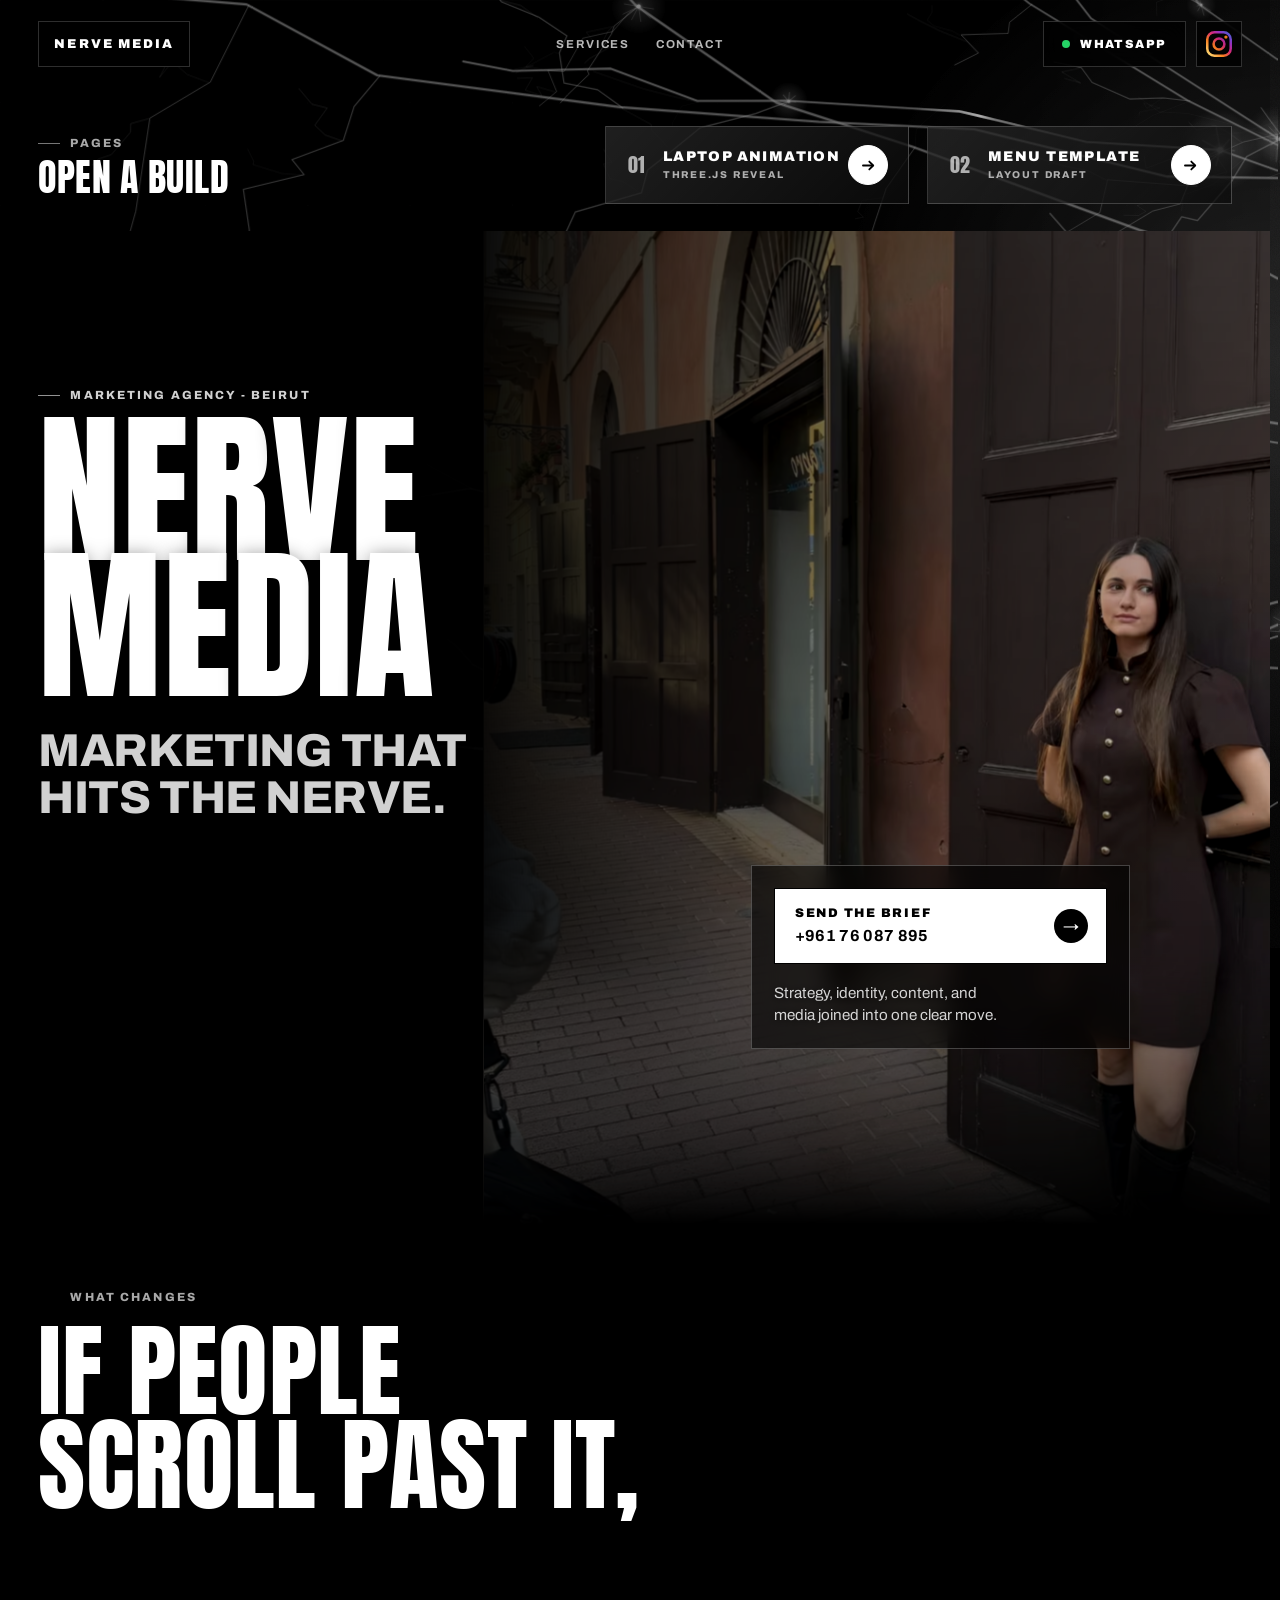
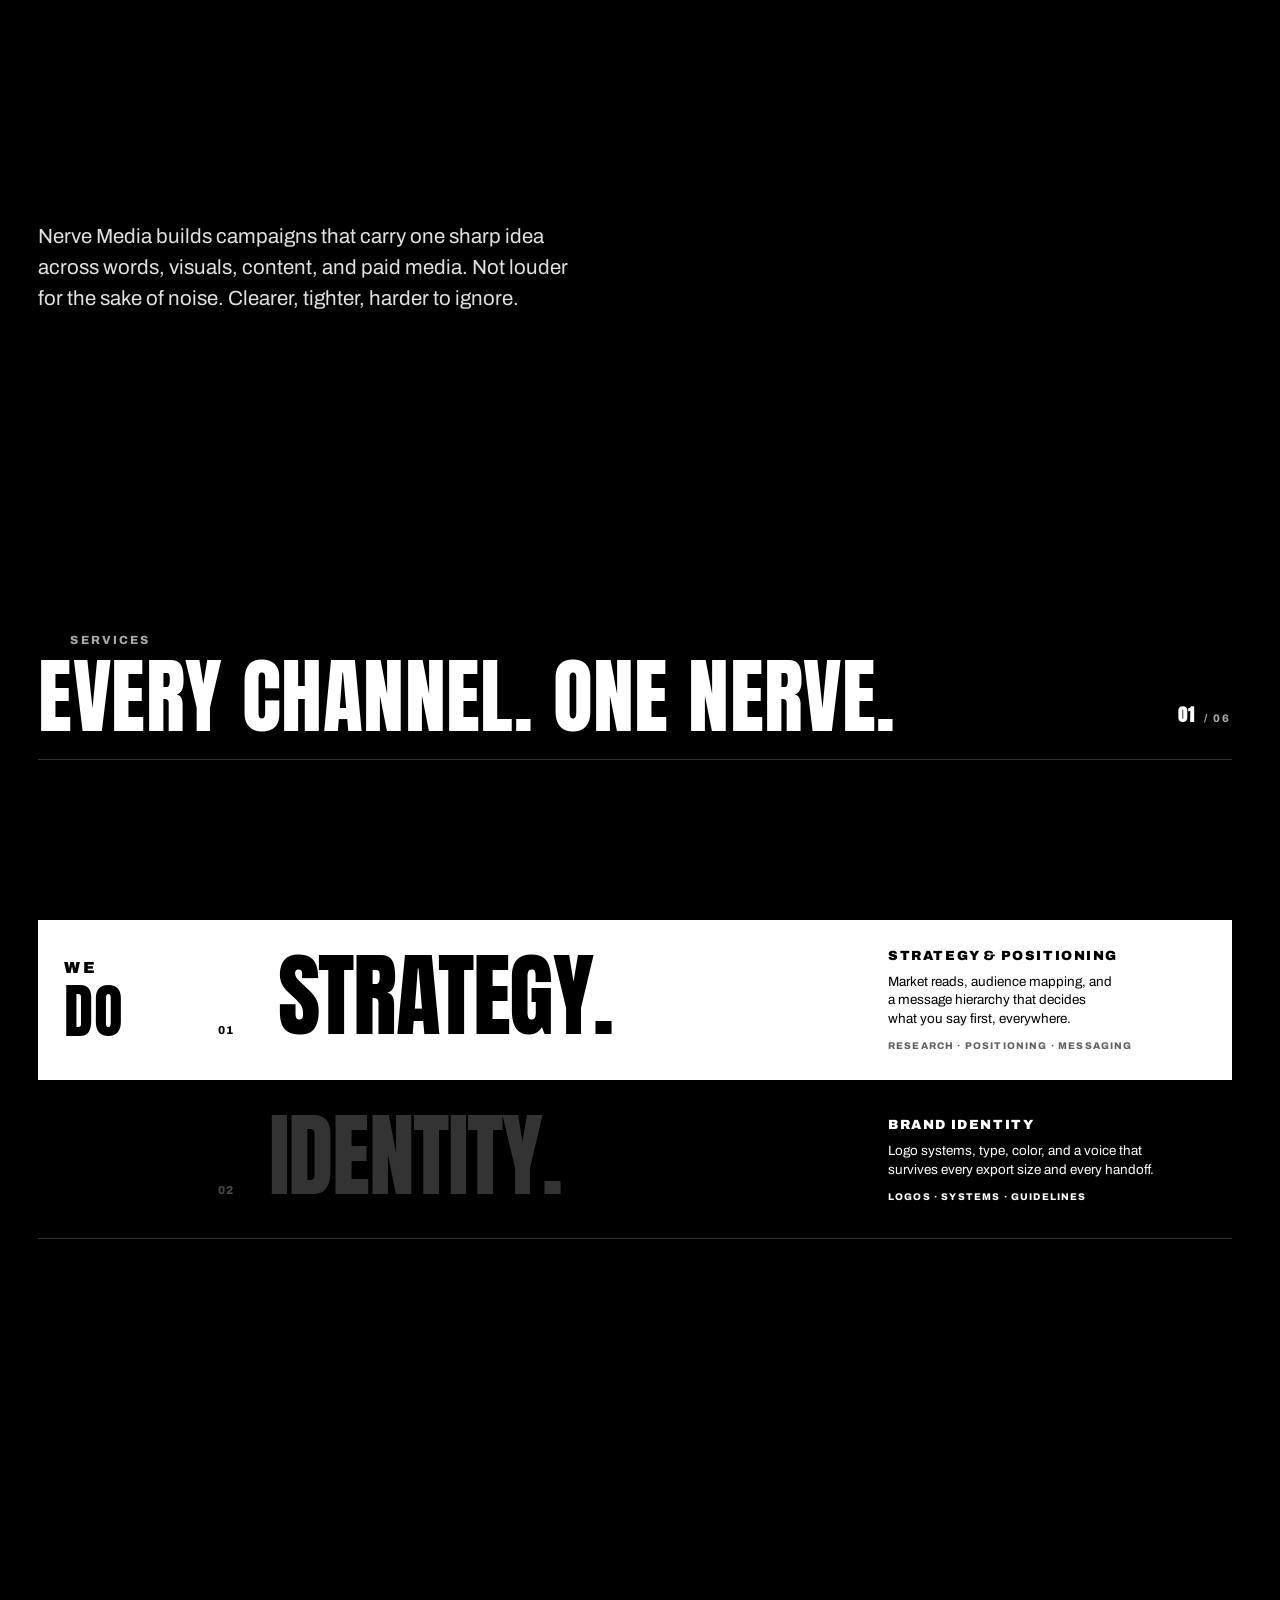
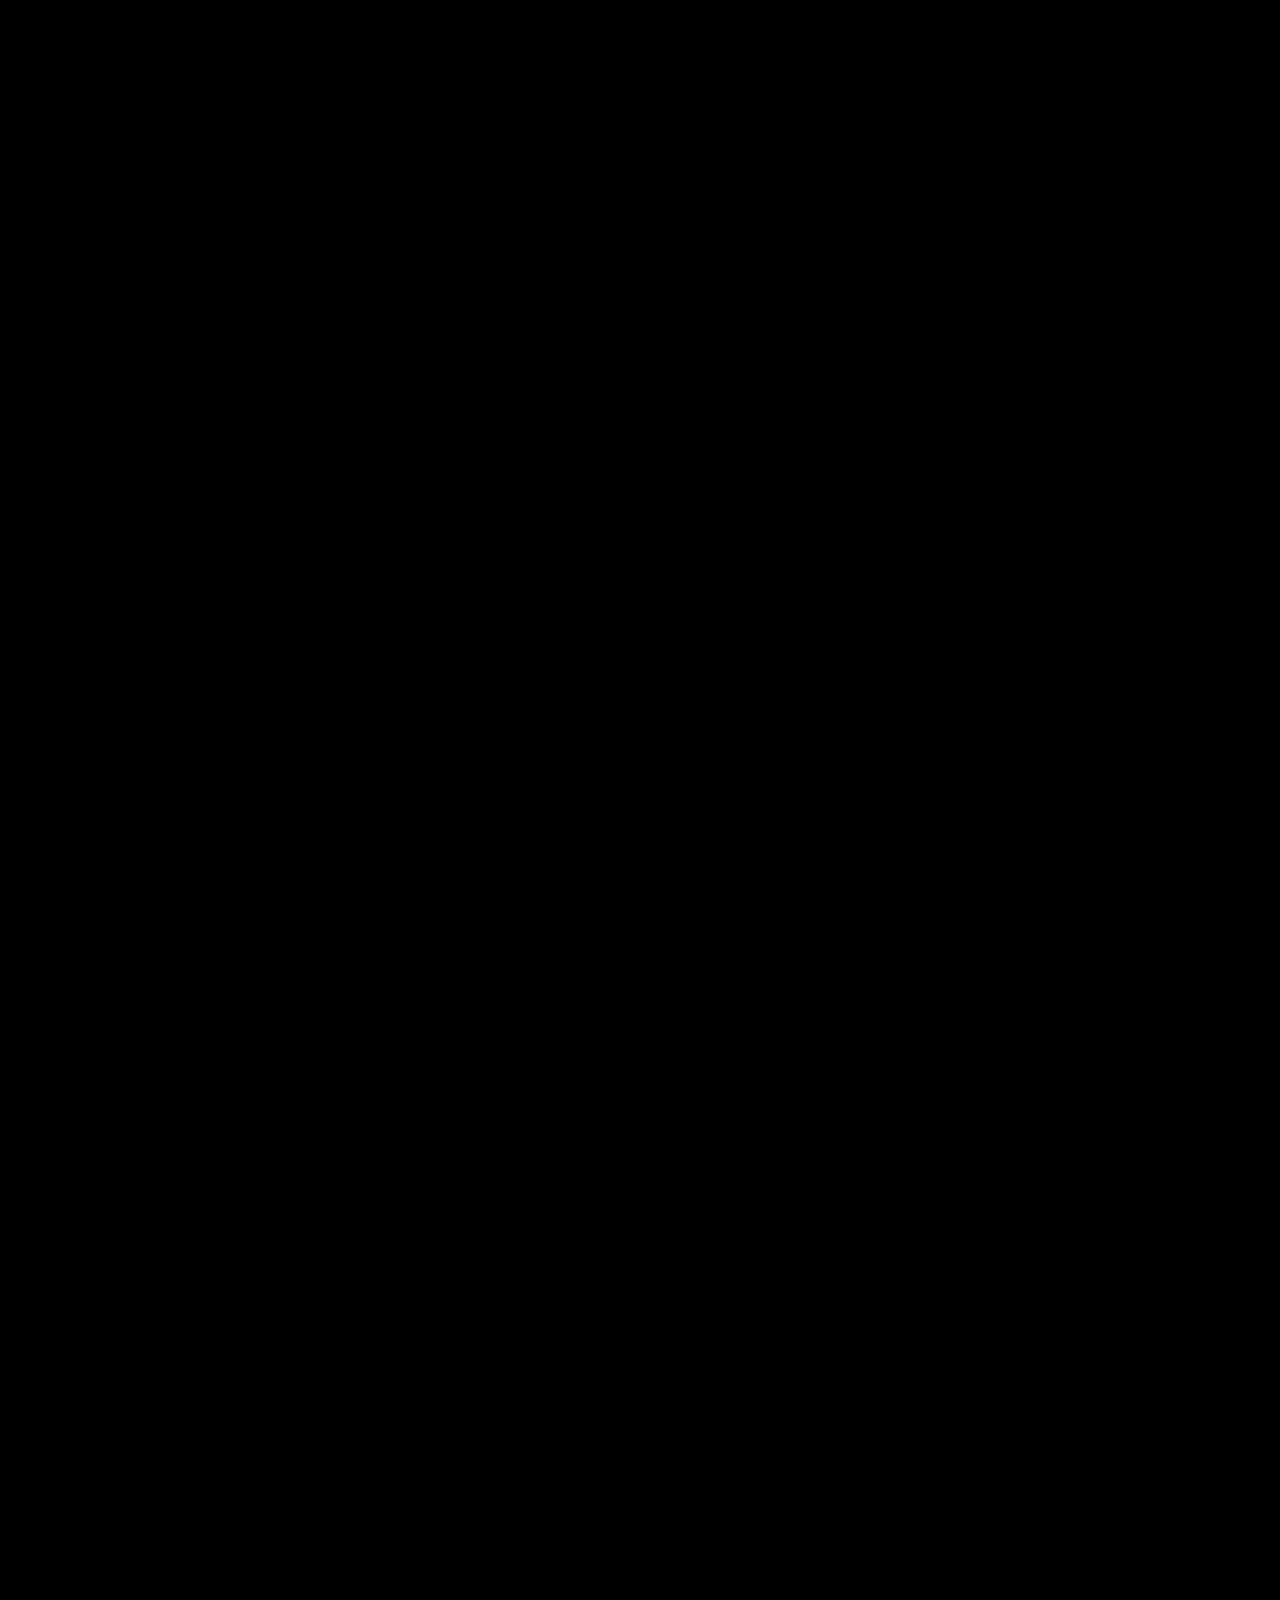
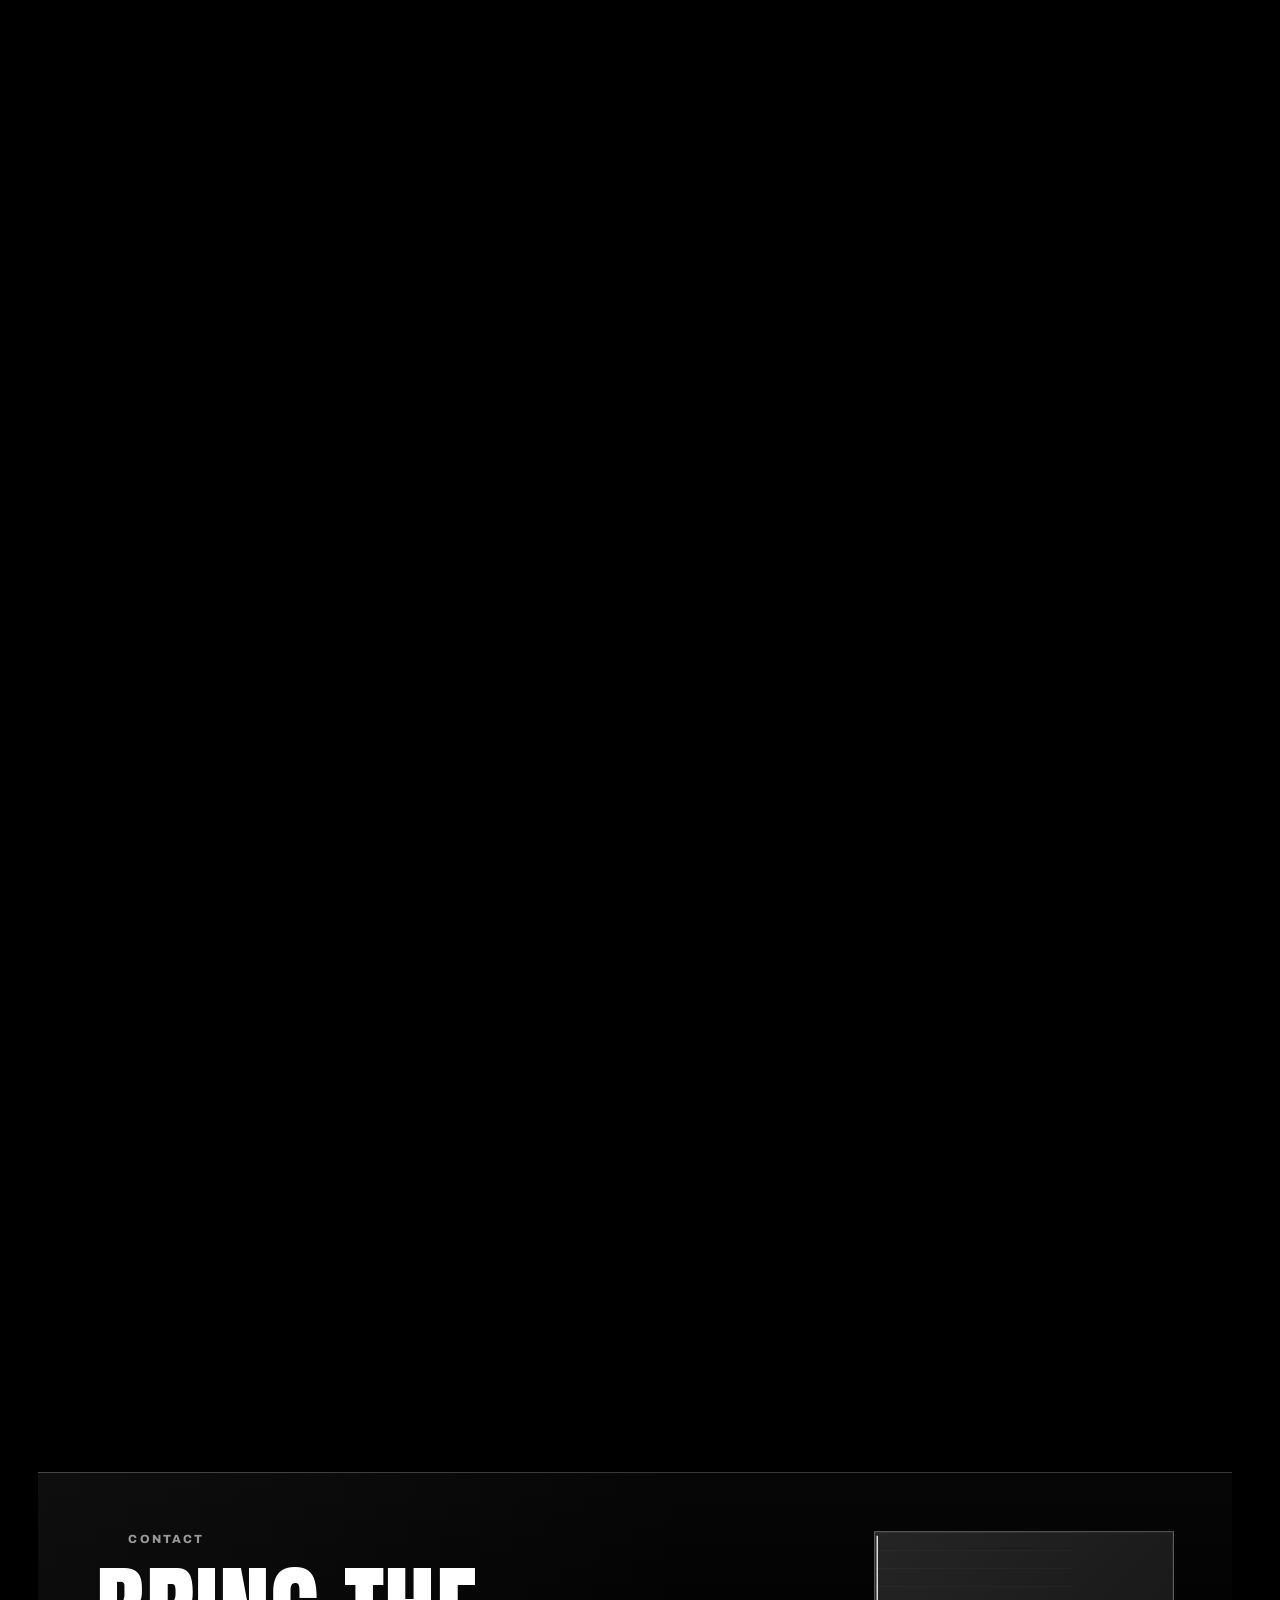
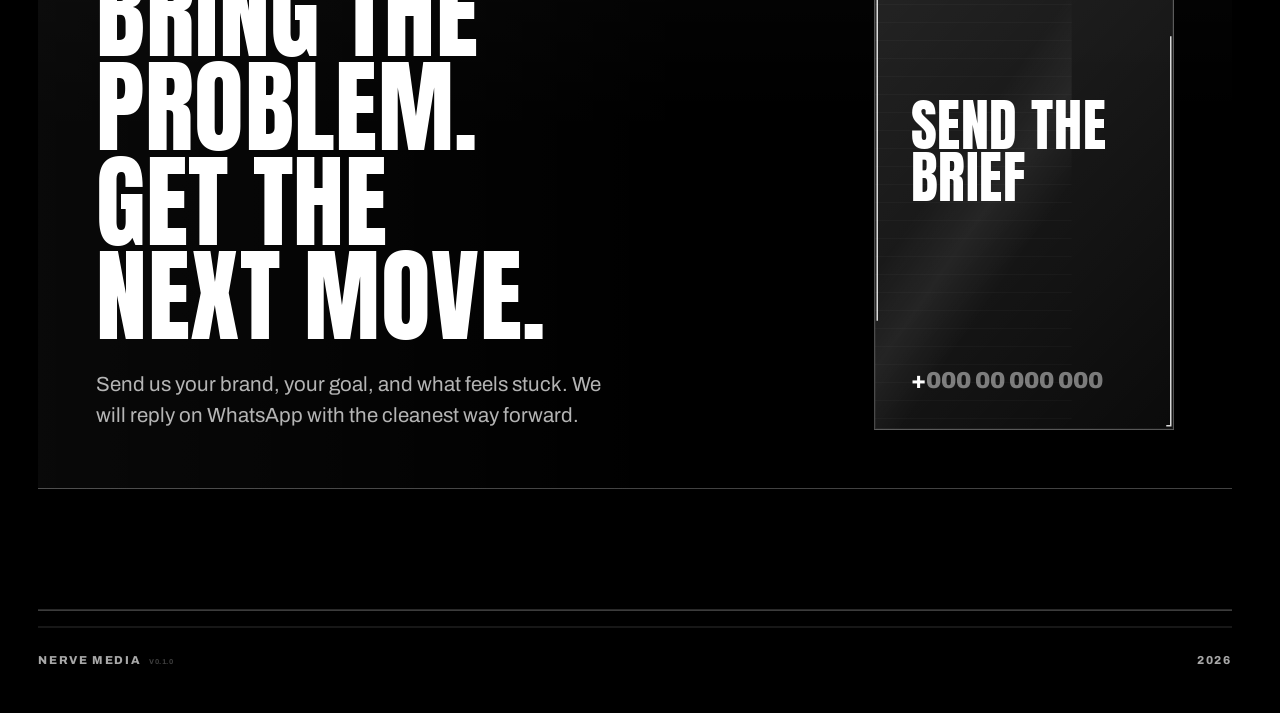
==== commit 9a73ba51: "Improve mobile framing so the laptop fills portrait screens (v0.1.0) On portrait phones the fit used" ====
--- a/index.html
+++ b/index.html
@@ -355,7 +355,7 @@
     </main>
 
     <footer class="site-footer">
-      <span class="footer-brand">Nerve Media <small>v0.0.9</small></span> <!-- version: bump +0.0.1 each release; after x.x.9 roll to x.(x+1).0 (e.g. 0.3.9 -> 0.4.0) -->
+      <span class="footer-brand">Nerve Media <small>v0.1.0</small></span> <!-- version: bump +0.0.1 each release; after x.x.9 roll to x.(x+1).0 (e.g. 0.3.9 -> 0.4.0) -->
       <span class="footer-meta">
         <span id="currentYear">2026</span>
       </span>
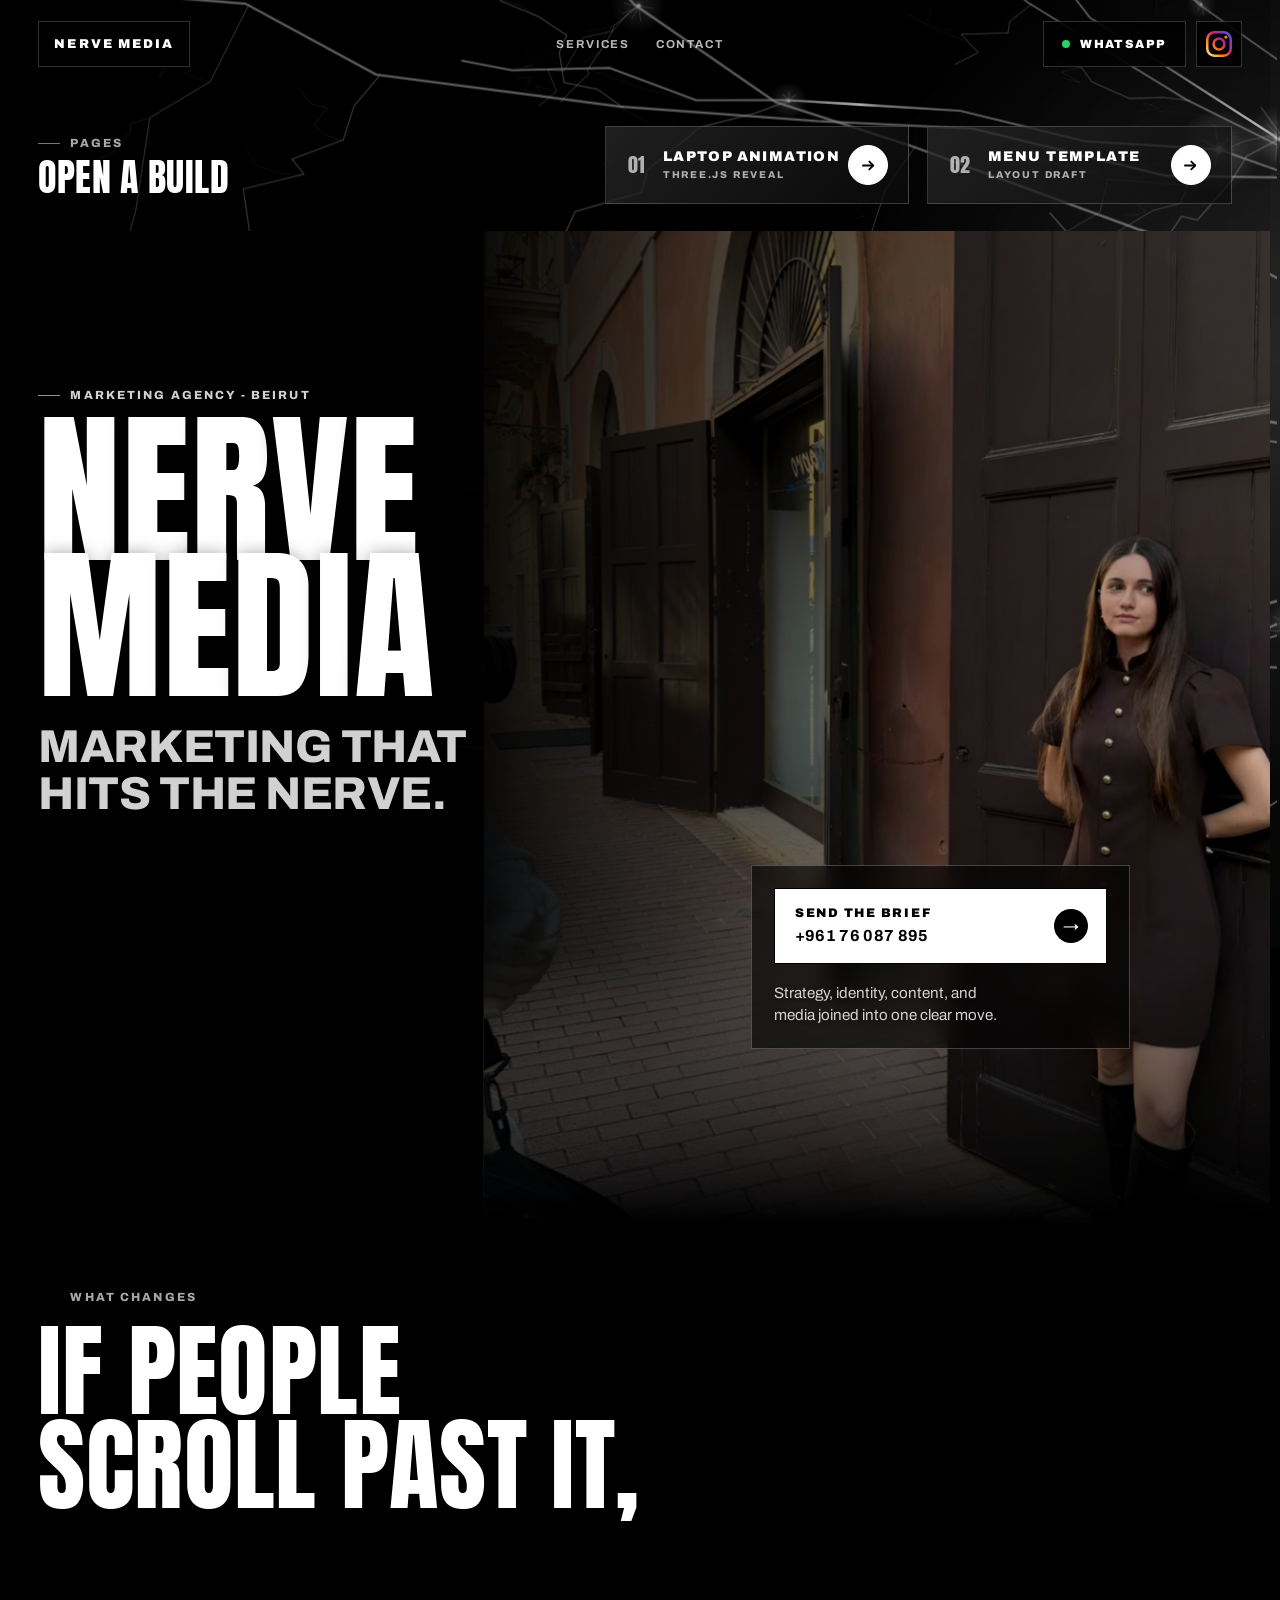
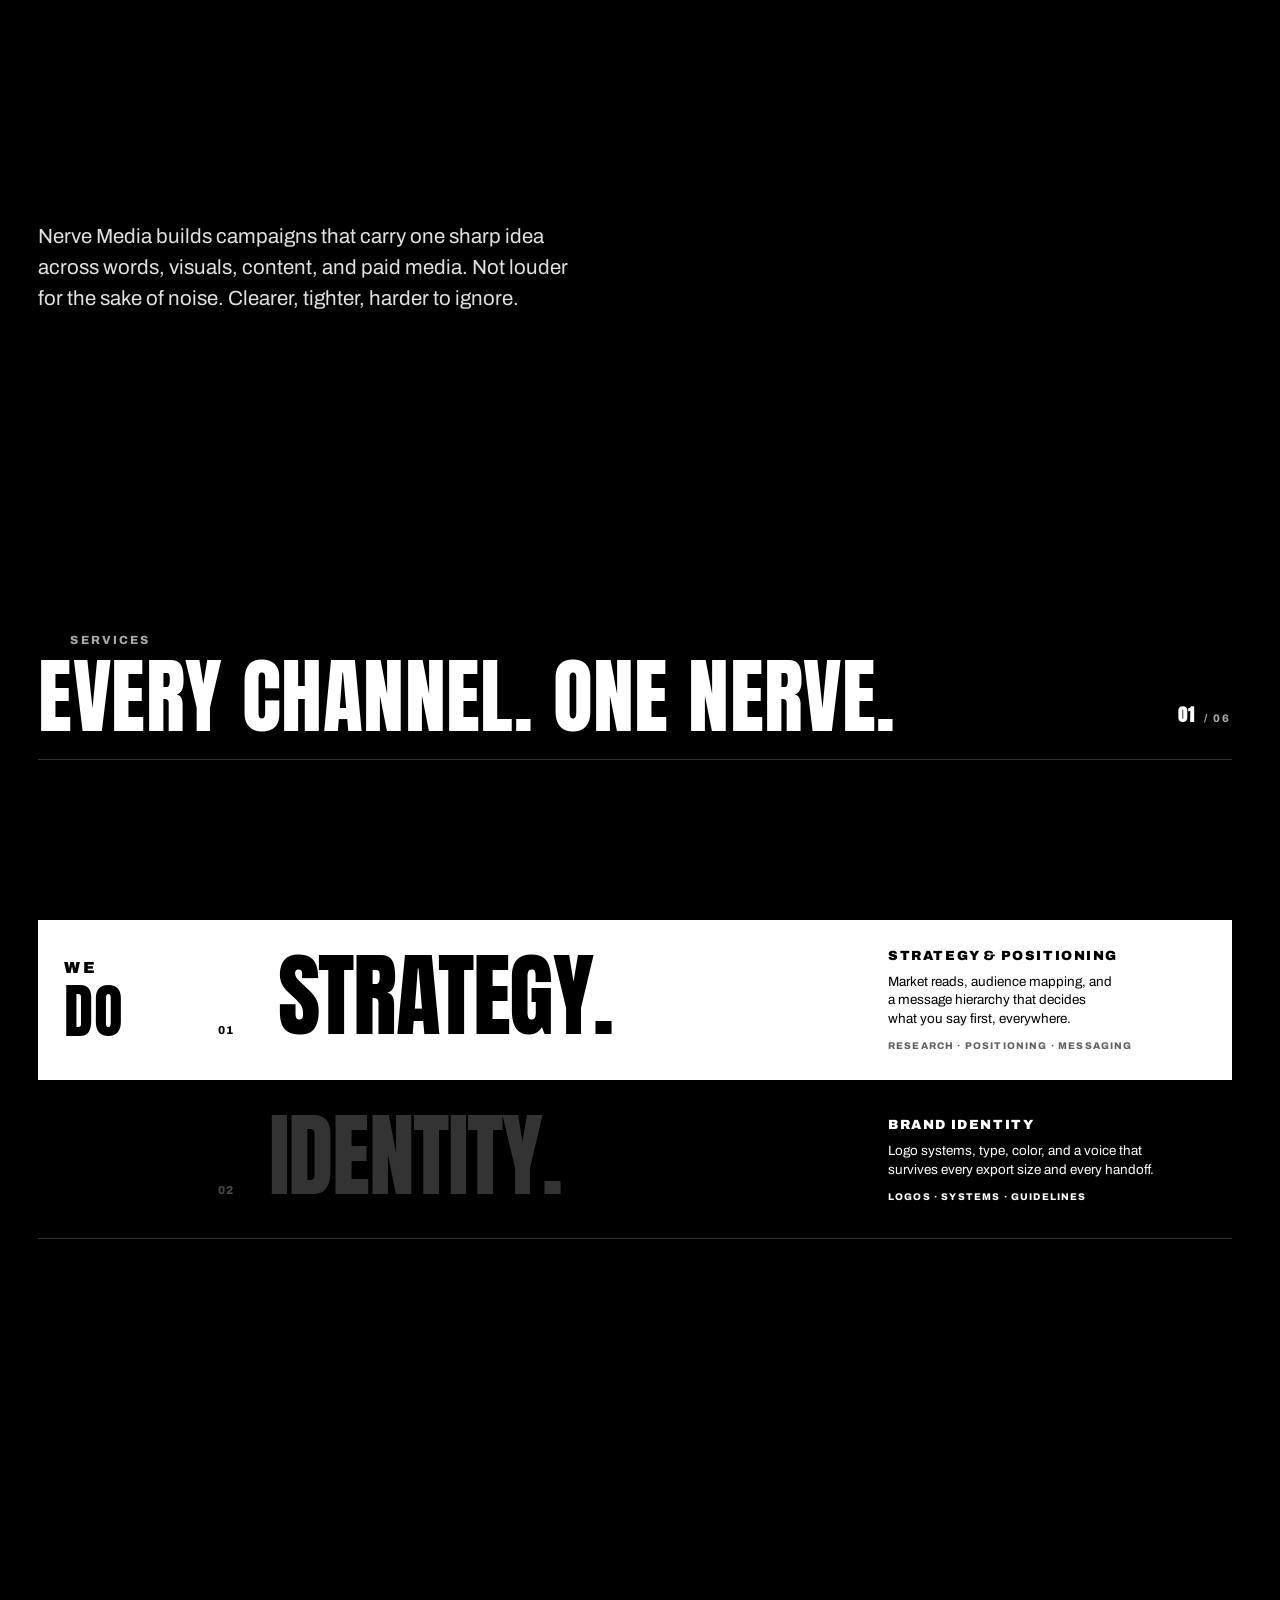
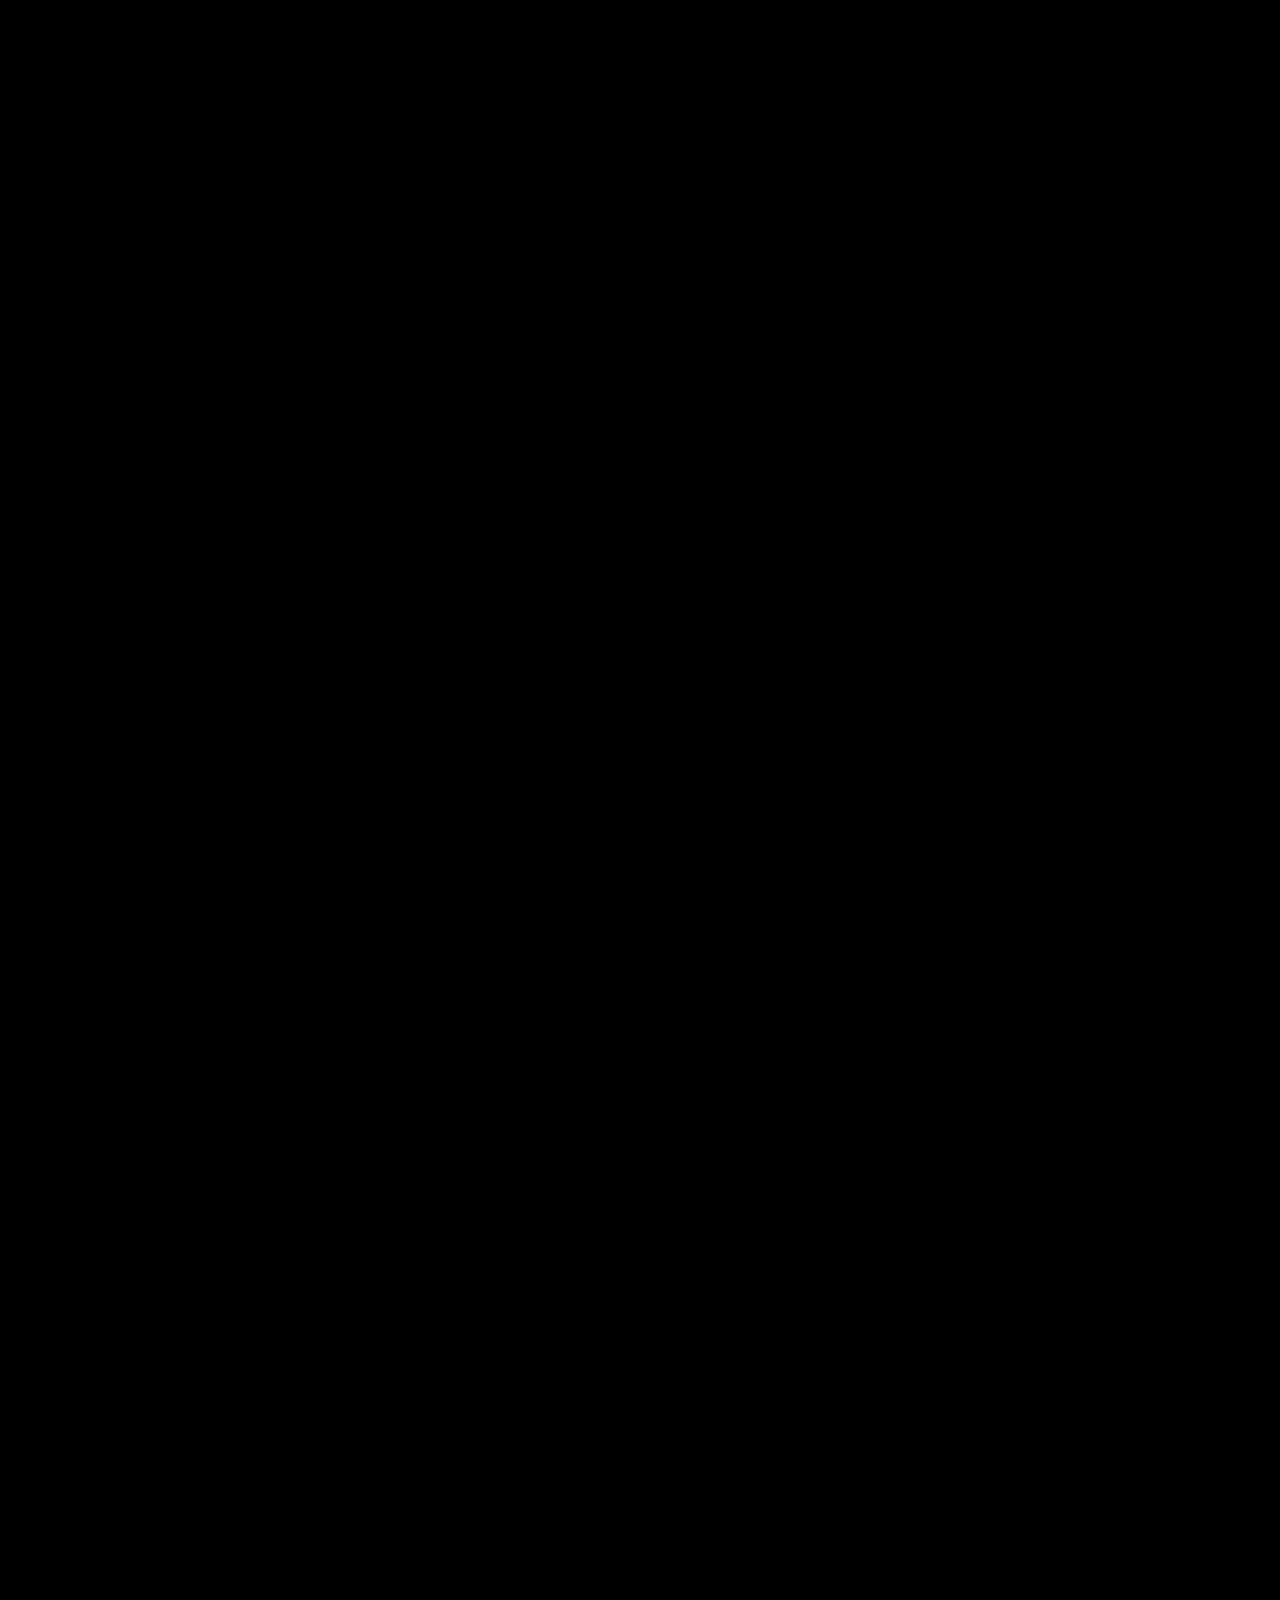
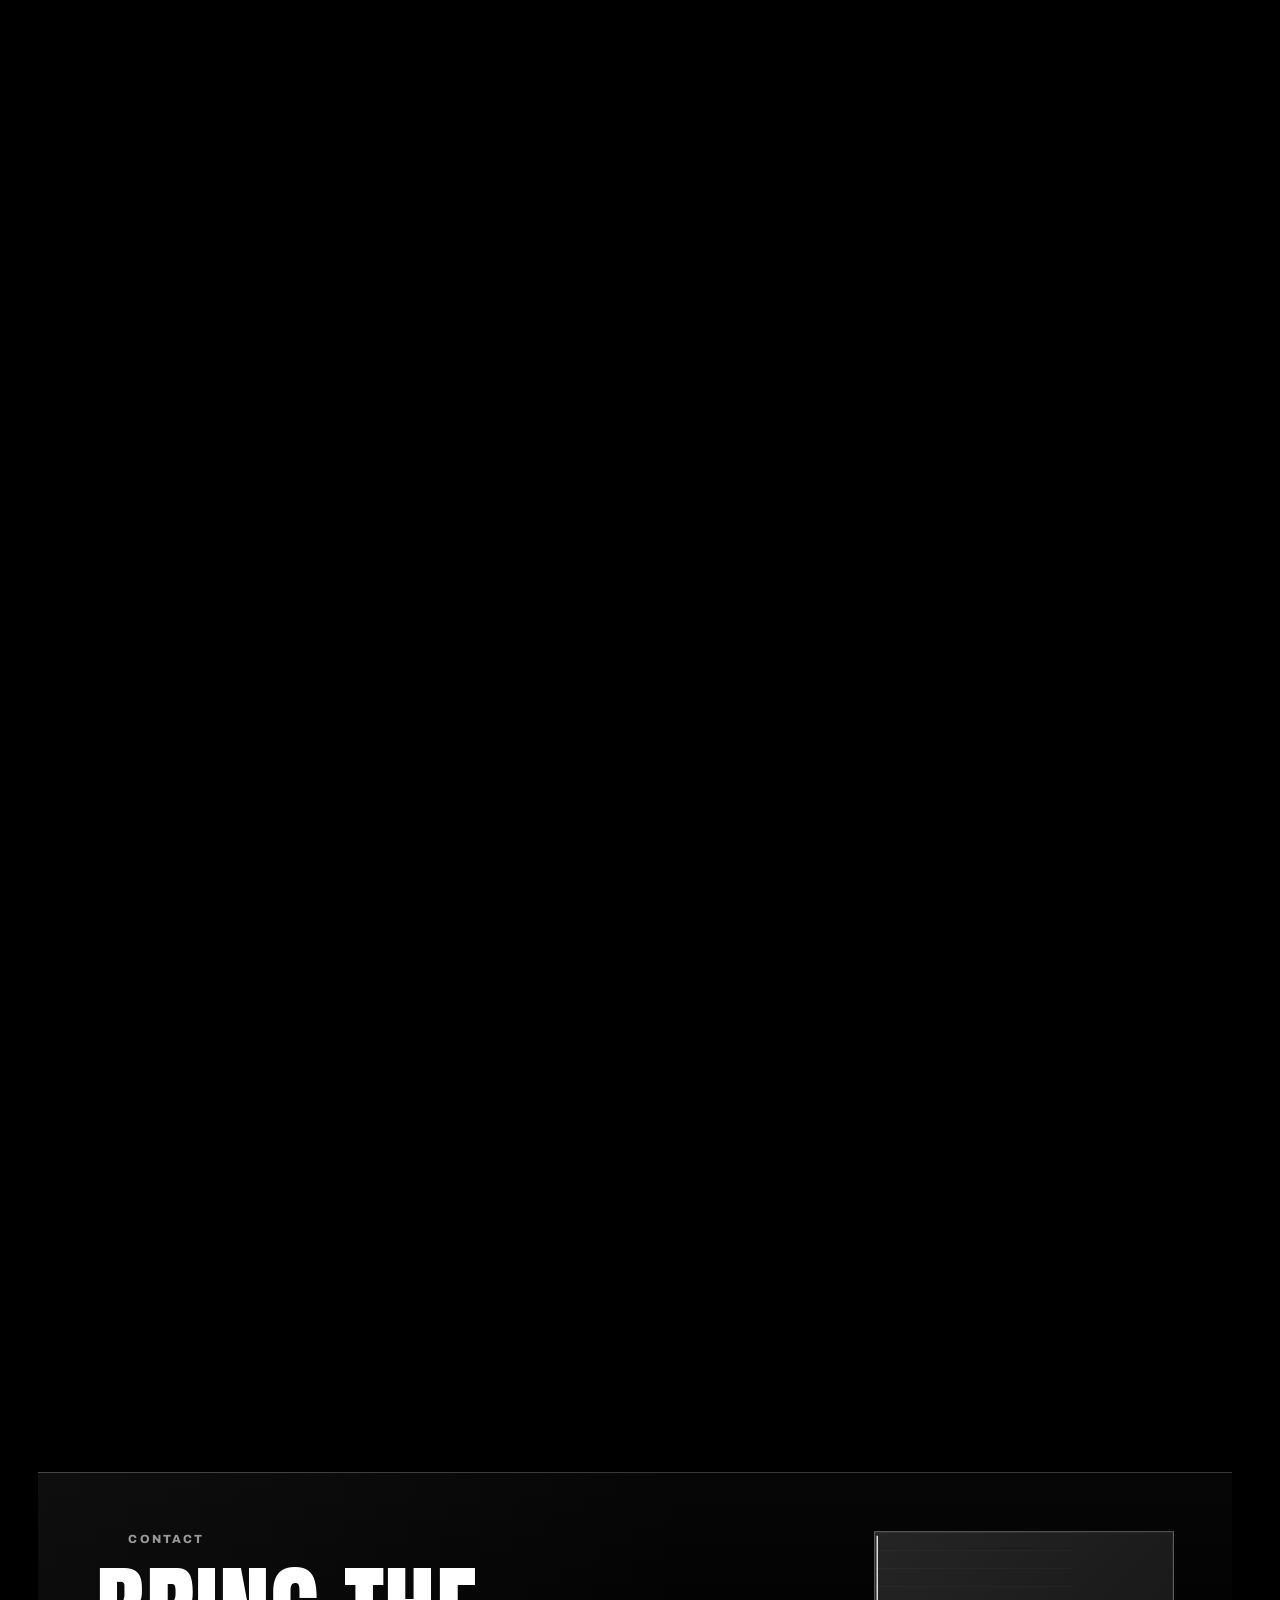
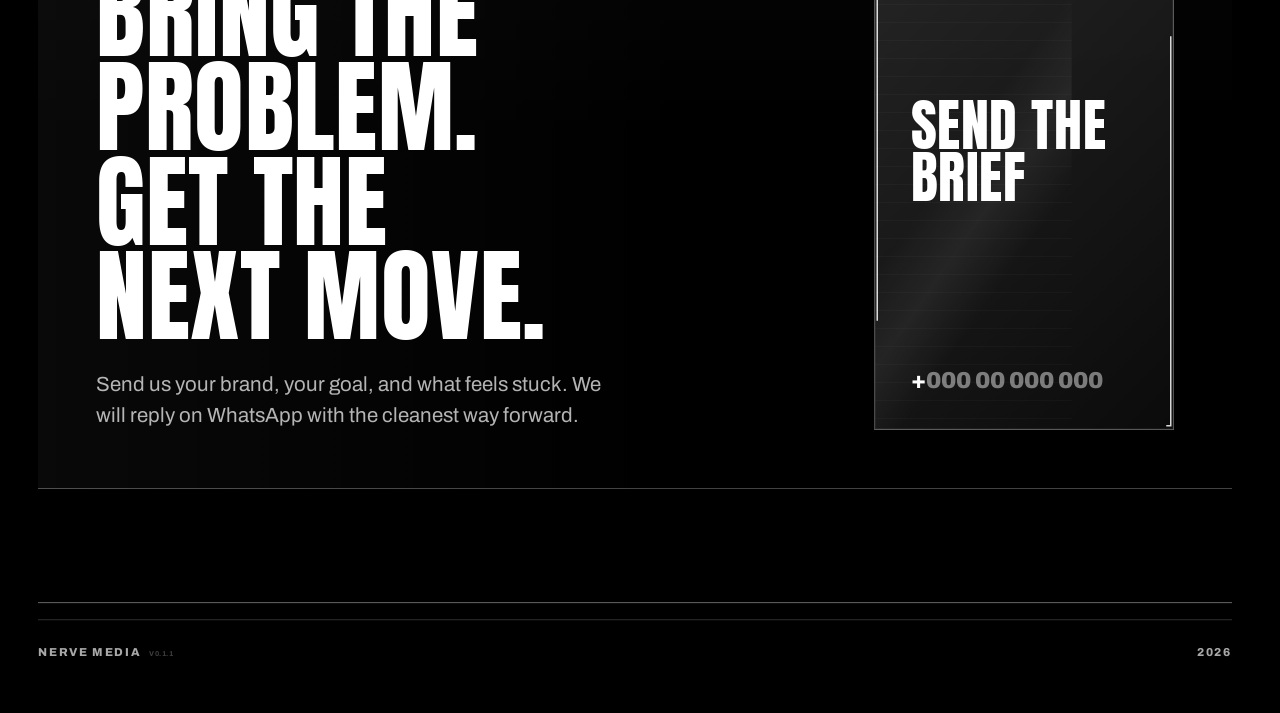
==== commit 53541d81: "Dark-room rebuild: five-act boot scene, Lights Off / Nerve On (v0.1.1) Near-black room where the scr" ====
--- a/index.html
+++ b/index.html
@@ -355,7 +355,7 @@
     </main>
 
     <footer class="site-footer">
-      <span class="footer-brand">Nerve Media <small>v0.1.0</small></span> <!-- version: bump +0.0.1 each release; after x.x.9 roll to x.(x+1).0 (e.g. 0.3.9 -> 0.4.0) -->
+      <span class="footer-brand">Nerve Media <small>v0.1.1</small></span> <!-- version: bump +0.0.1 each release; after x.x.9 roll to x.(x+1).0 (e.g. 0.3.9 -> 0.4.0) -->
       <span class="footer-meta">
         <span id="currentYear">2026</span>
       </span>
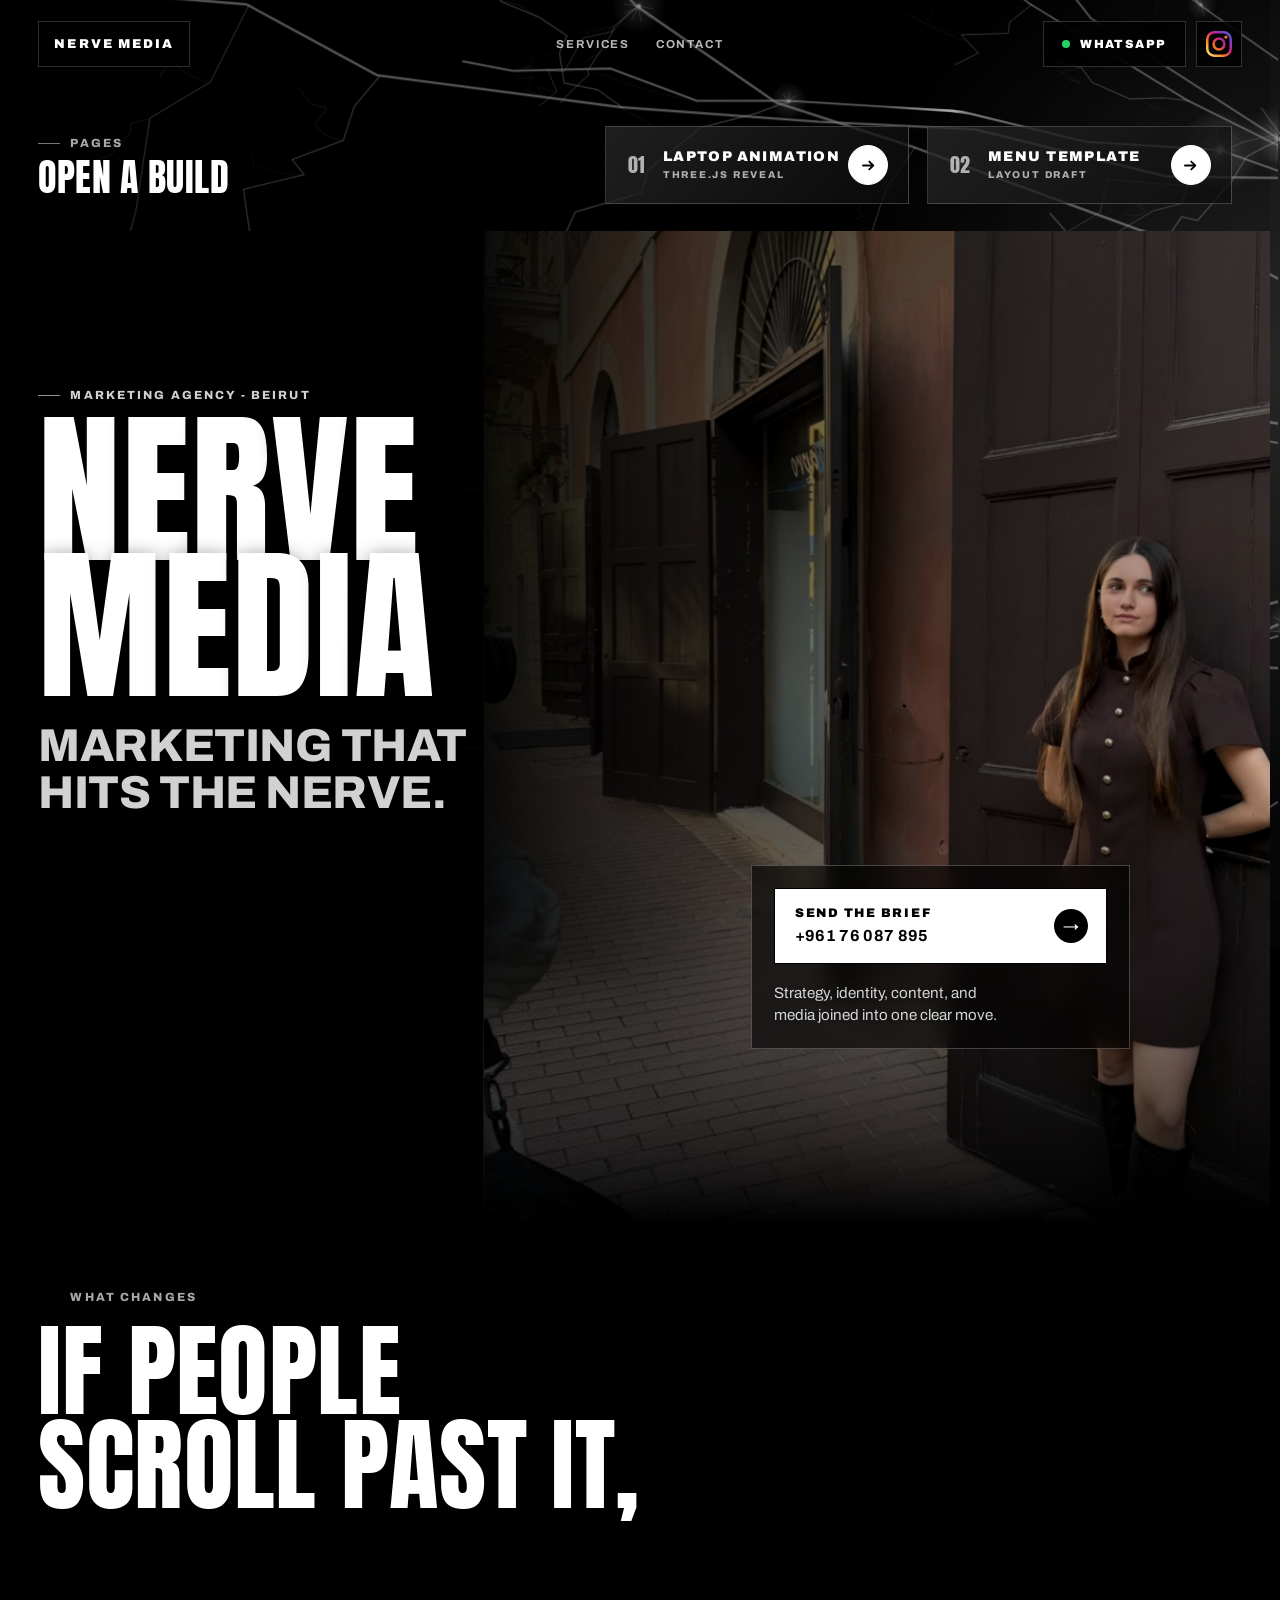
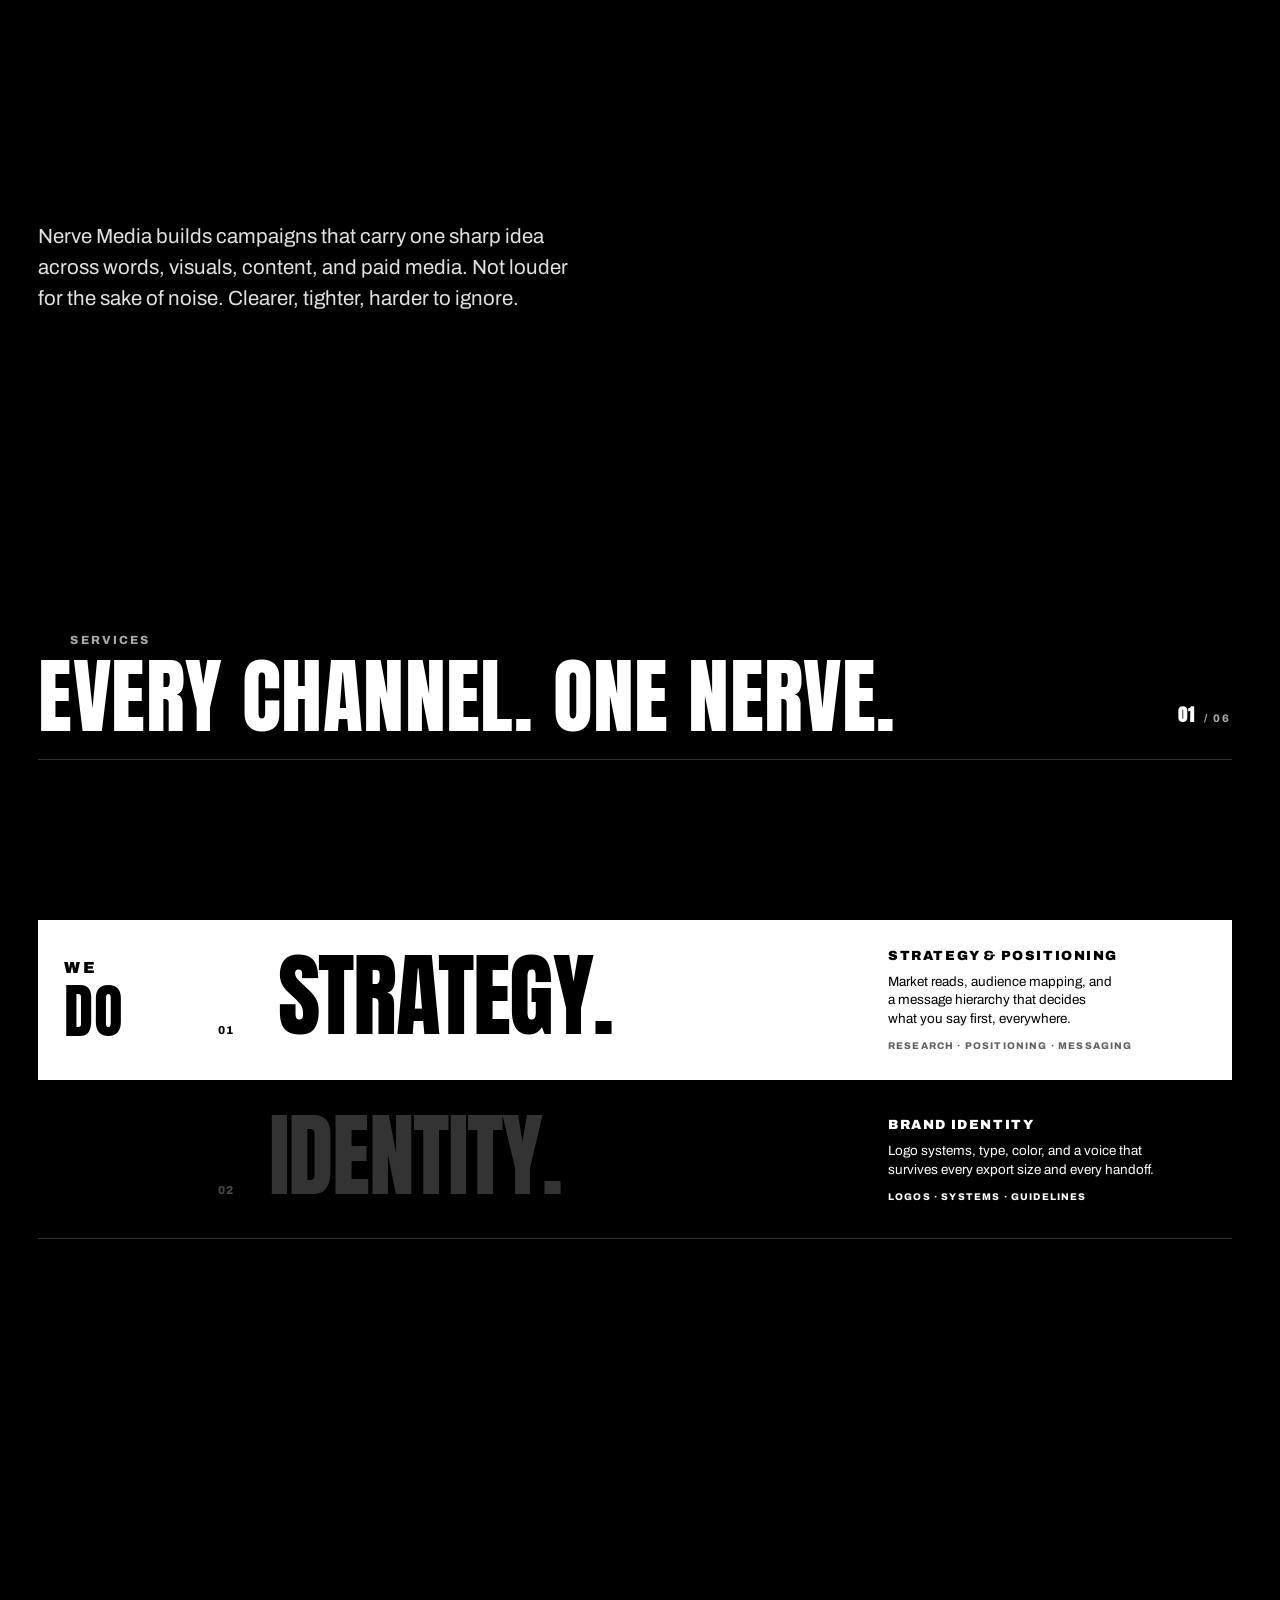
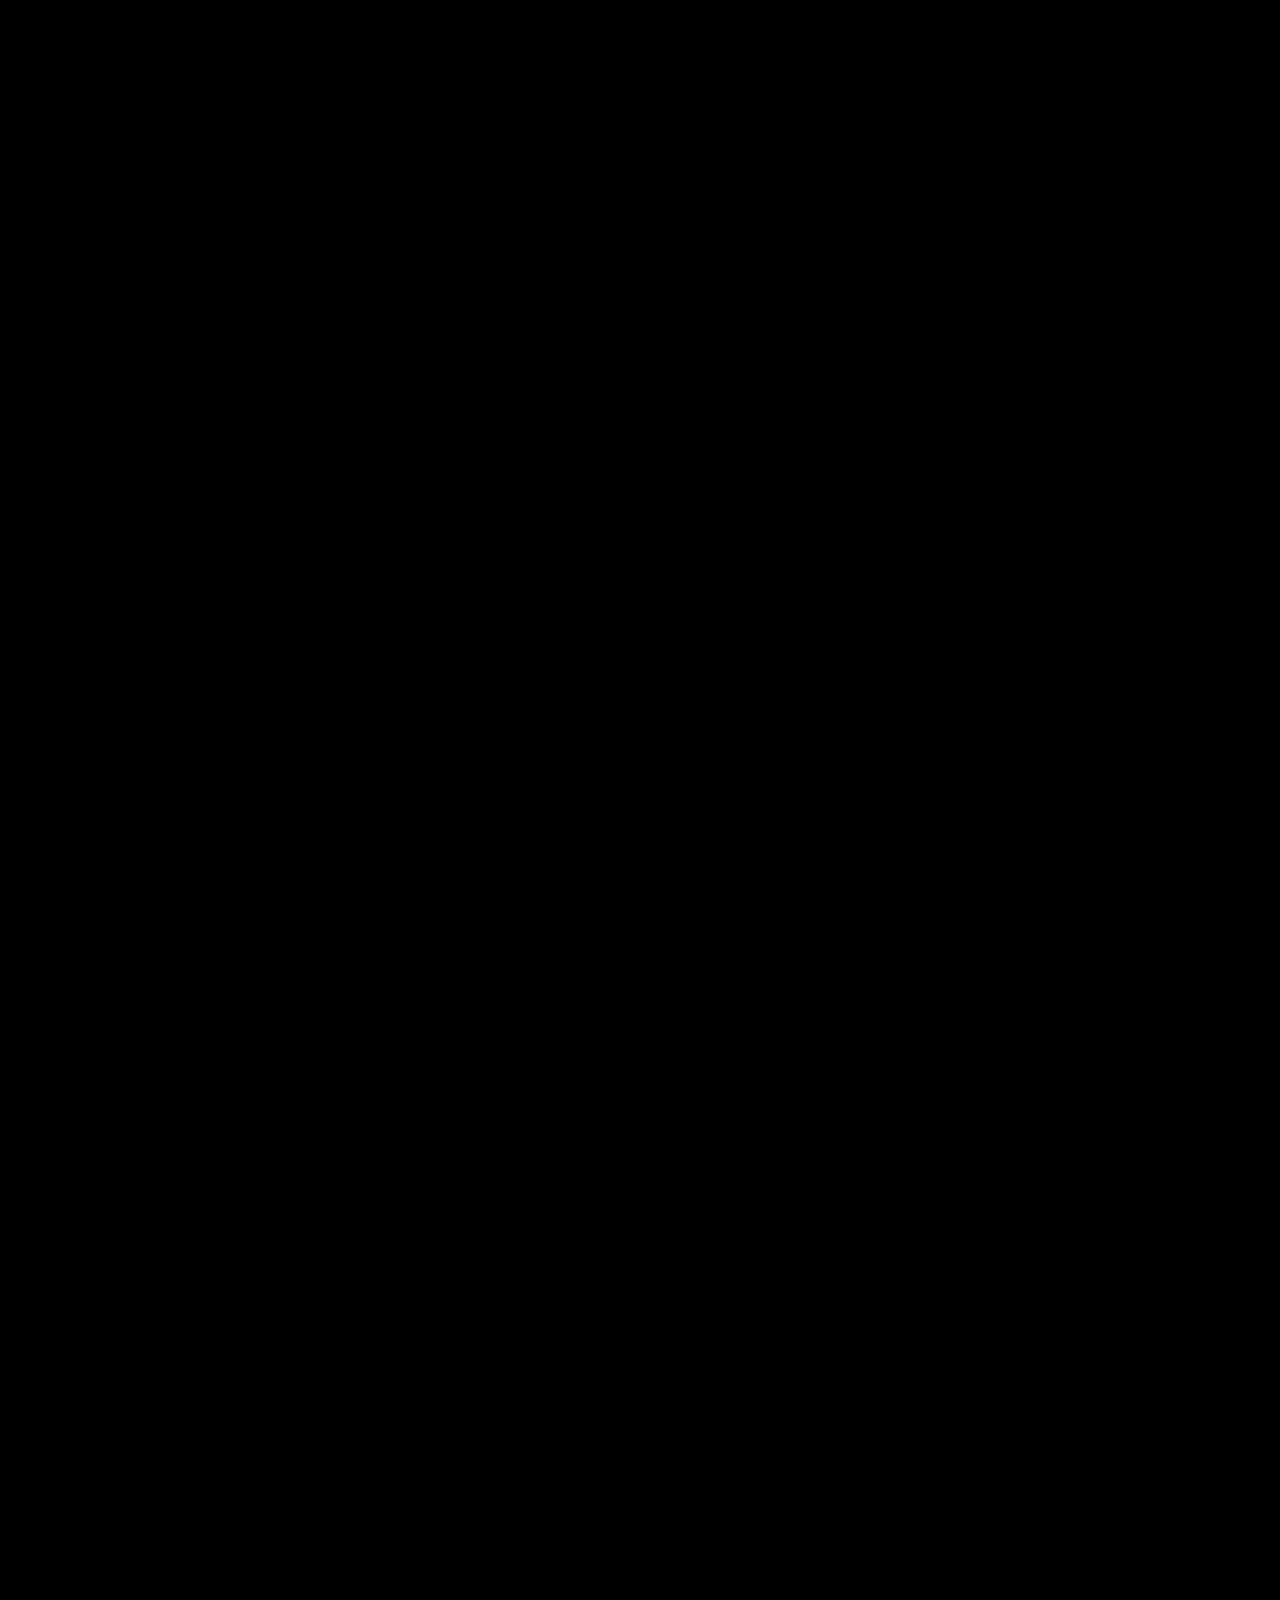
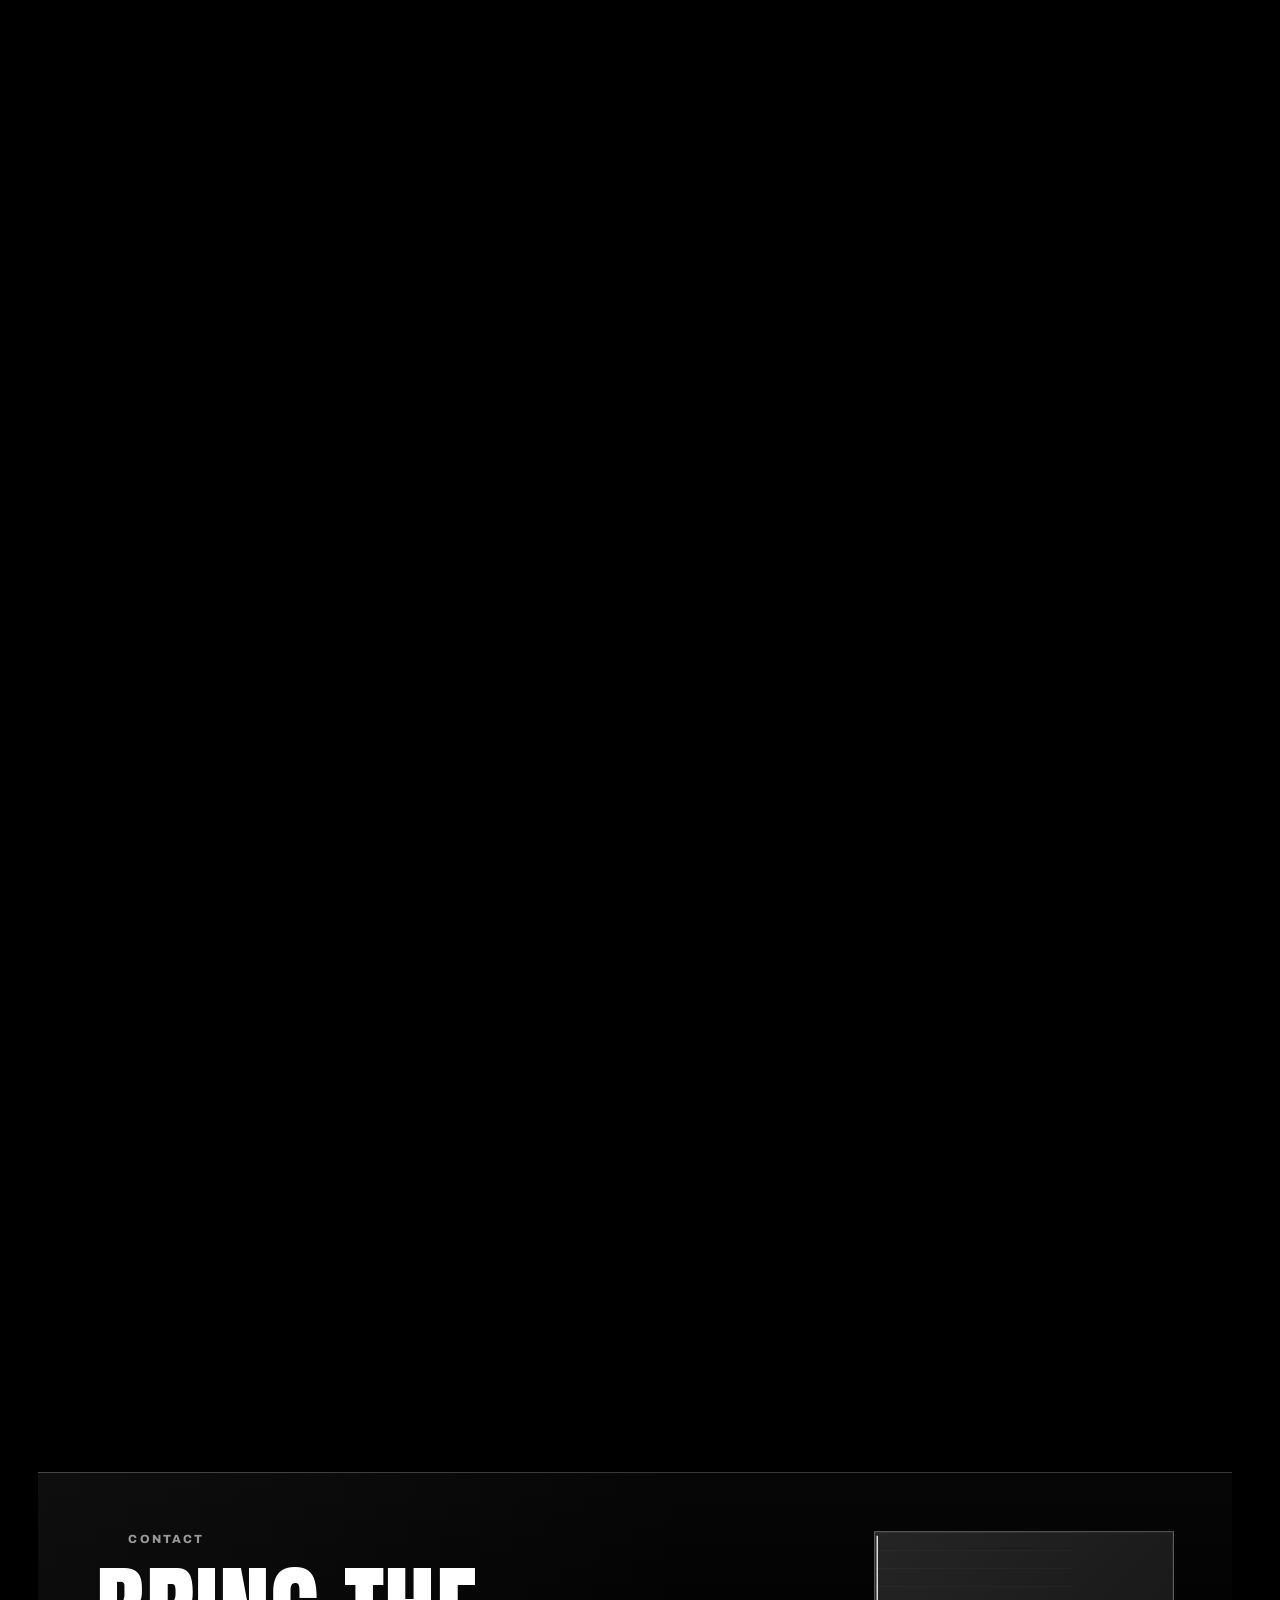
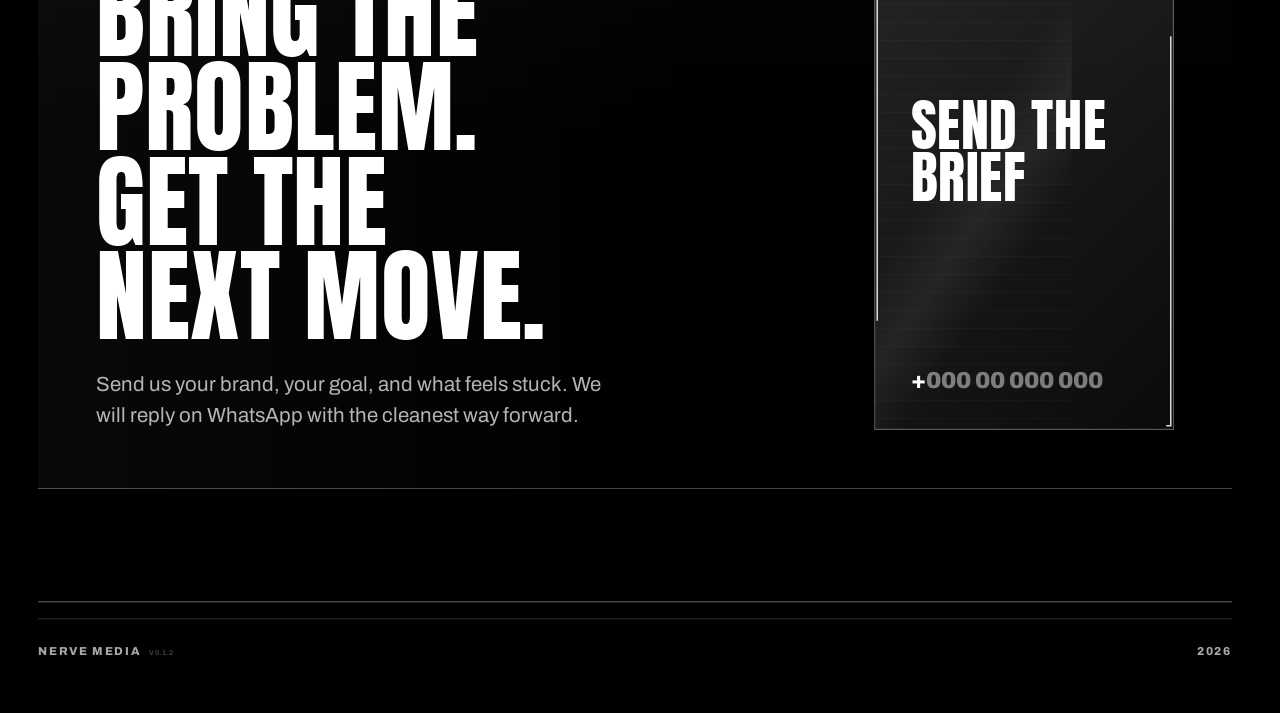
==== commit 4617c0c5: "Cedar & Steam menu: tea section, tasting ribbon, paper craft, live hours (v0.1.2) Implements the ful" ====
--- a/index.html
+++ b/index.html
@@ -355,7 +355,7 @@
     </main>
 
     <footer class="site-footer">
-      <span class="footer-brand">Nerve Media <small>v0.1.1</small></span> <!-- version: bump +0.0.1 each release; after x.x.9 roll to x.(x+1).0 (e.g. 0.3.9 -> 0.4.0) -->
+      <span class="footer-brand">Nerve Media <small>v0.1.2</small></span> <!-- version: bump +0.0.1 each release; after x.x.9 roll to x.(x+1).0 (e.g. 0.3.9 -> 0.4.0) -->
       <span class="footer-meta">
         <span id="currentYear">2026</span>
       </span>
